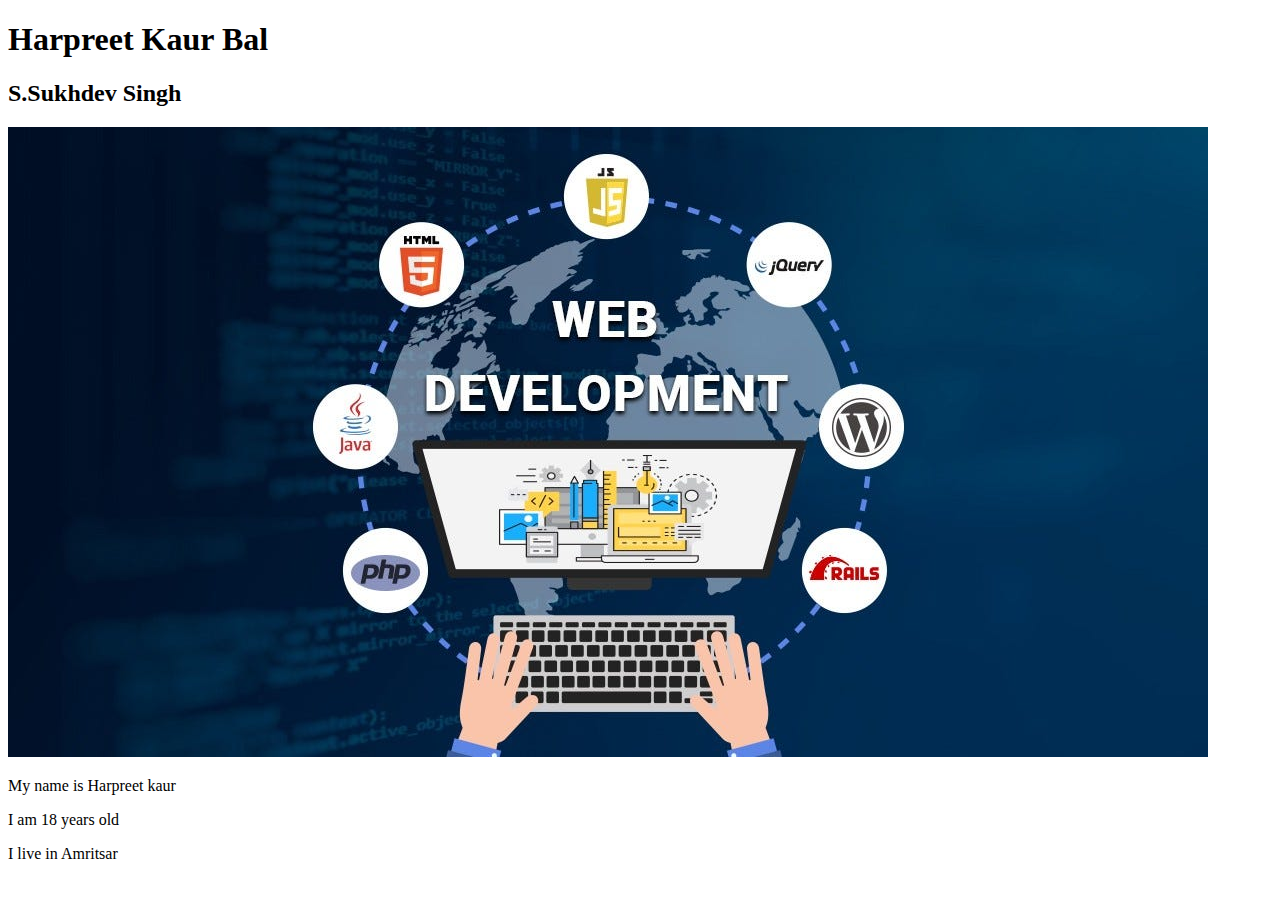
==== index.html @ 82120acb "Upload index.html" ====
<!DOCTYPE html>
<html>
<head>
	<title>Preet Bal</title>
	<link href="style.css" rel="stylesheet">
</head>
<body>
<h1>Harpreet Kaur Bal</h1>
<h2>S.Sukhdev Singh</h2>
<img src="image.jpg">
<p>My name is Harpreet kaur</p>
<p>I am 18 years old</p>
<p>I live in Amritsar</p>
</body>
</html>
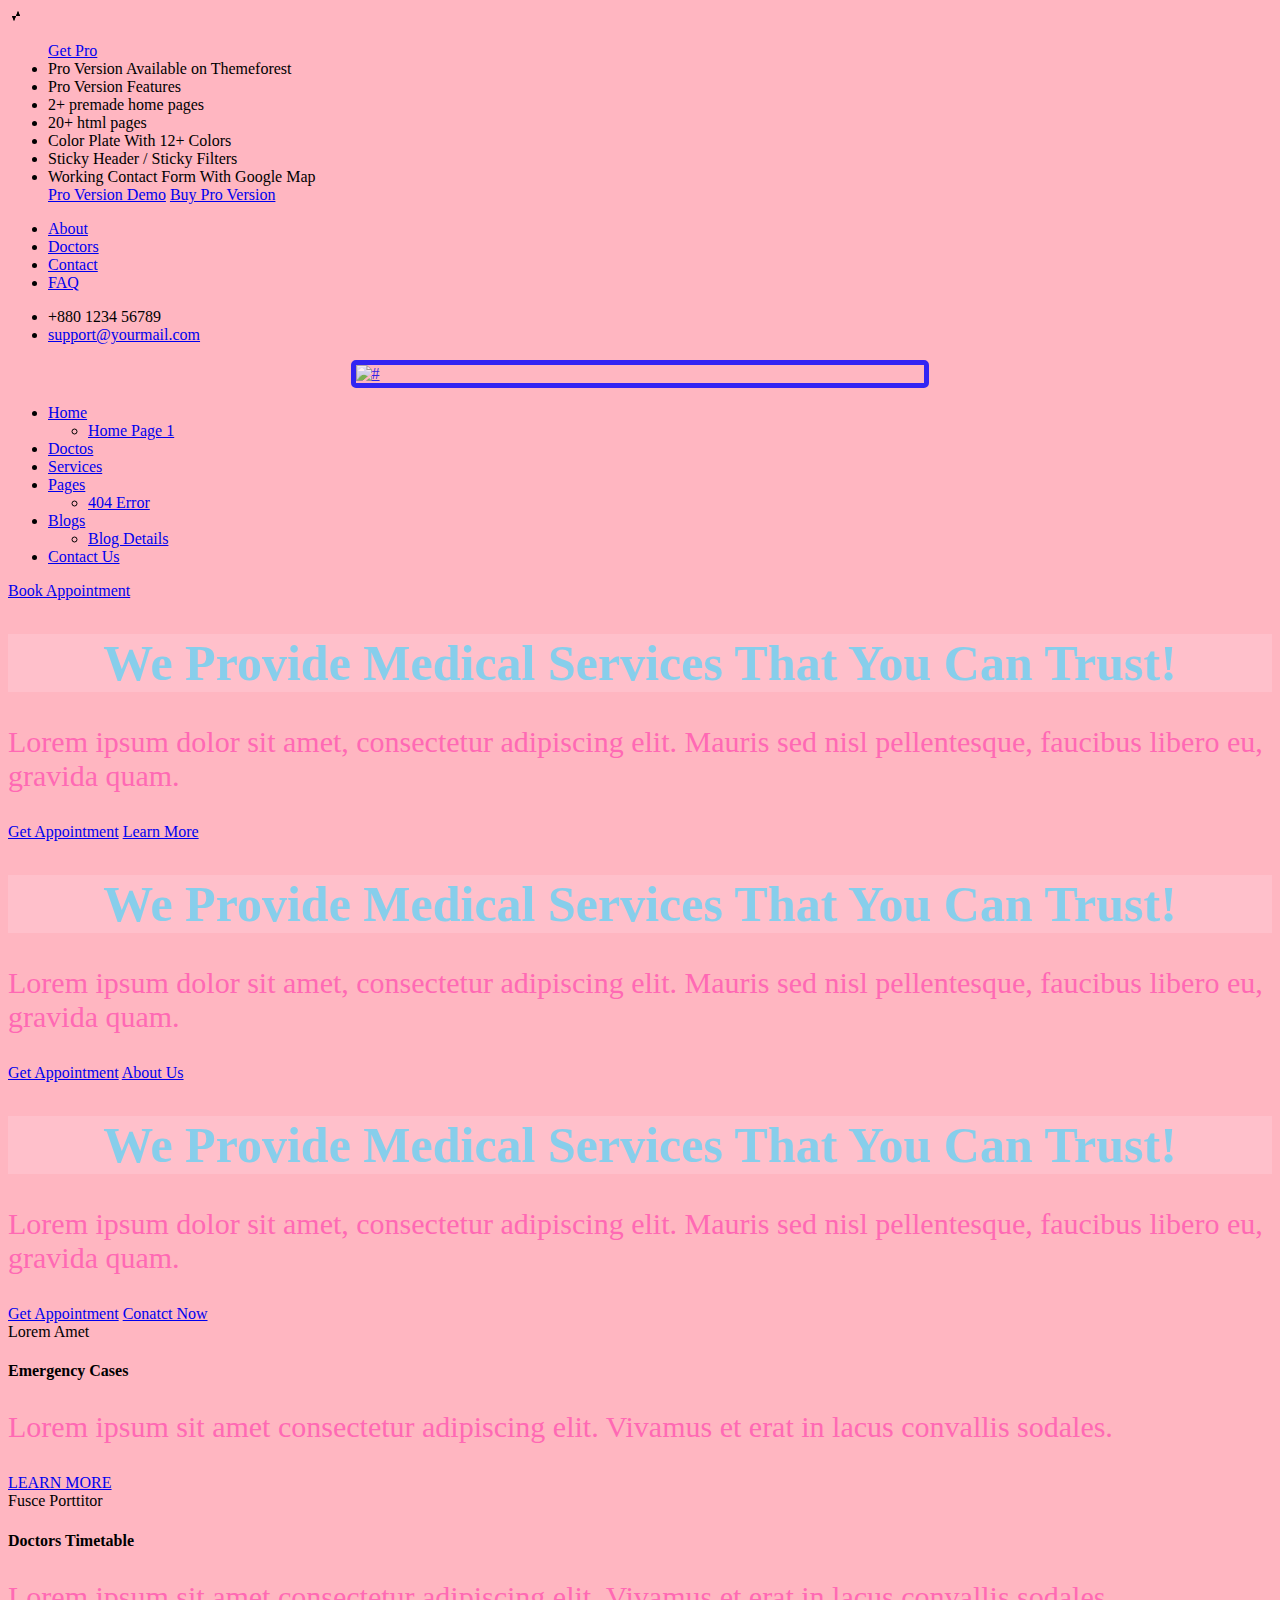
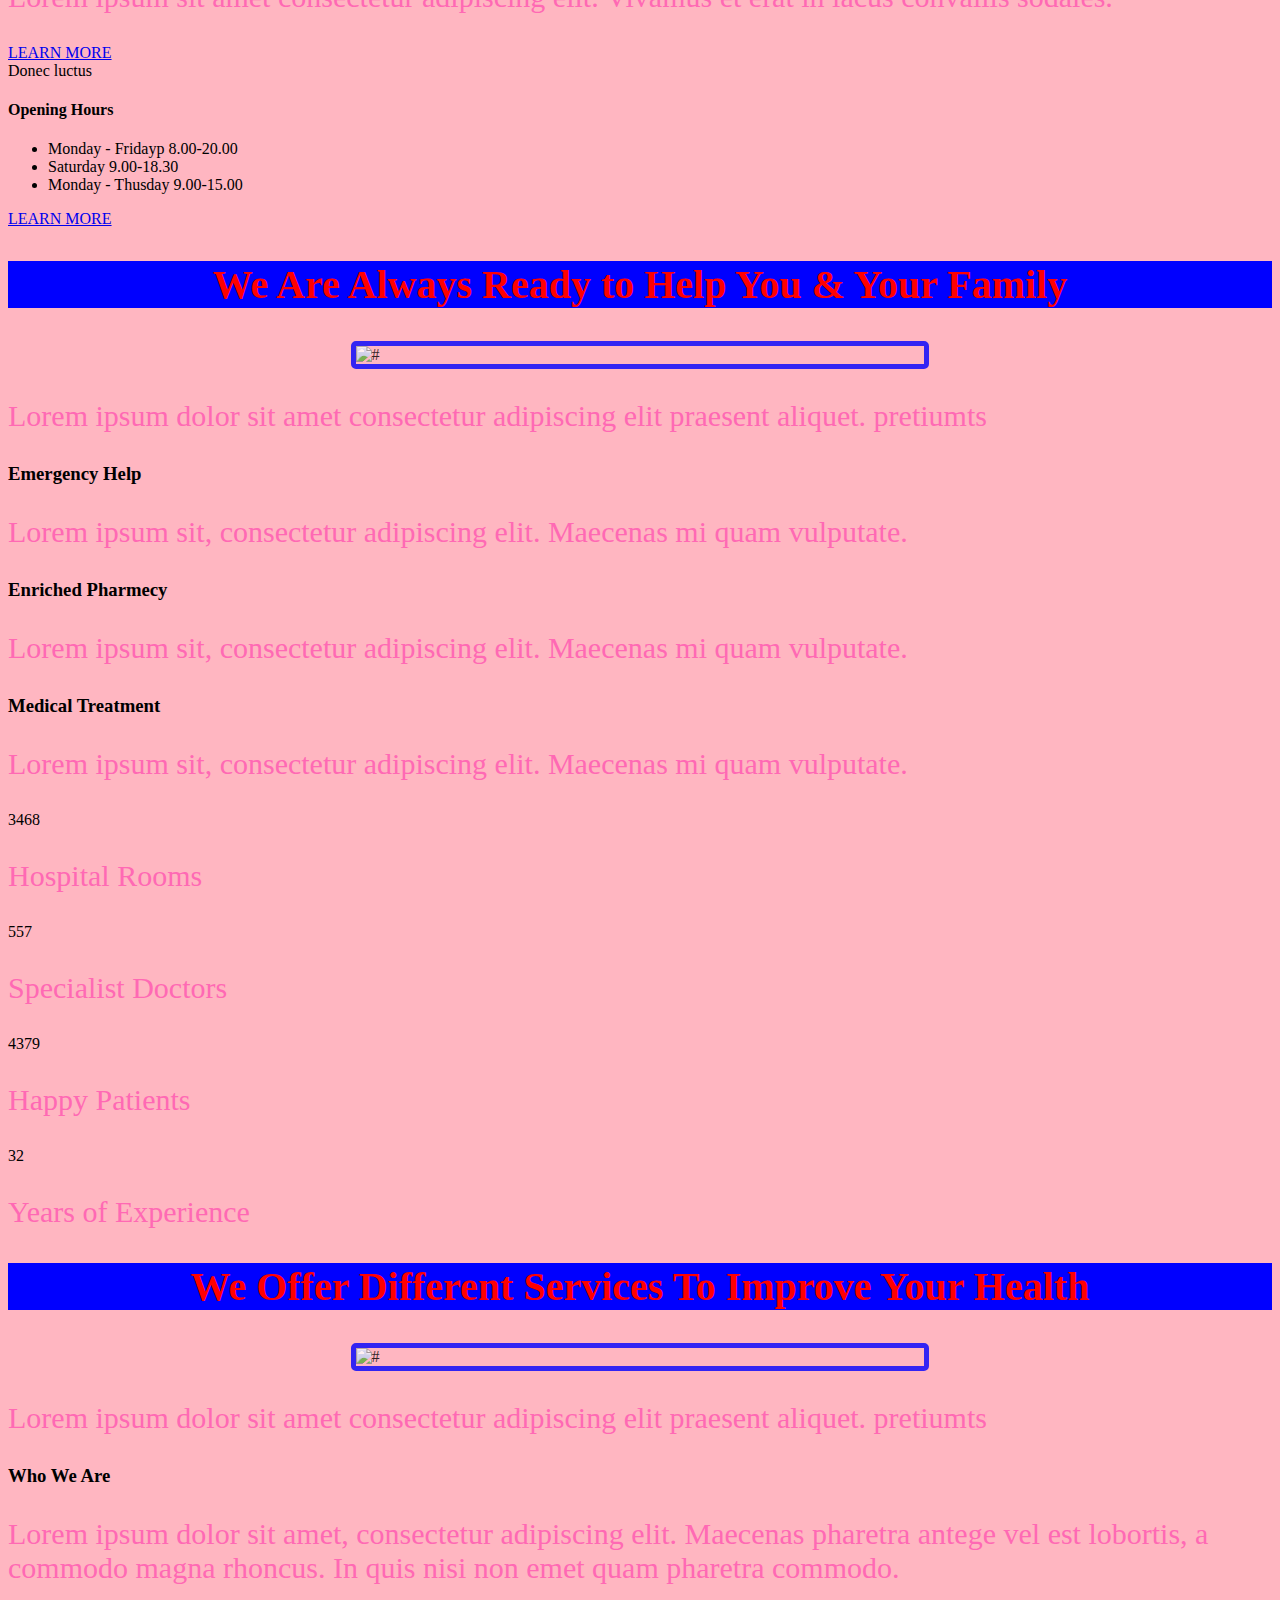
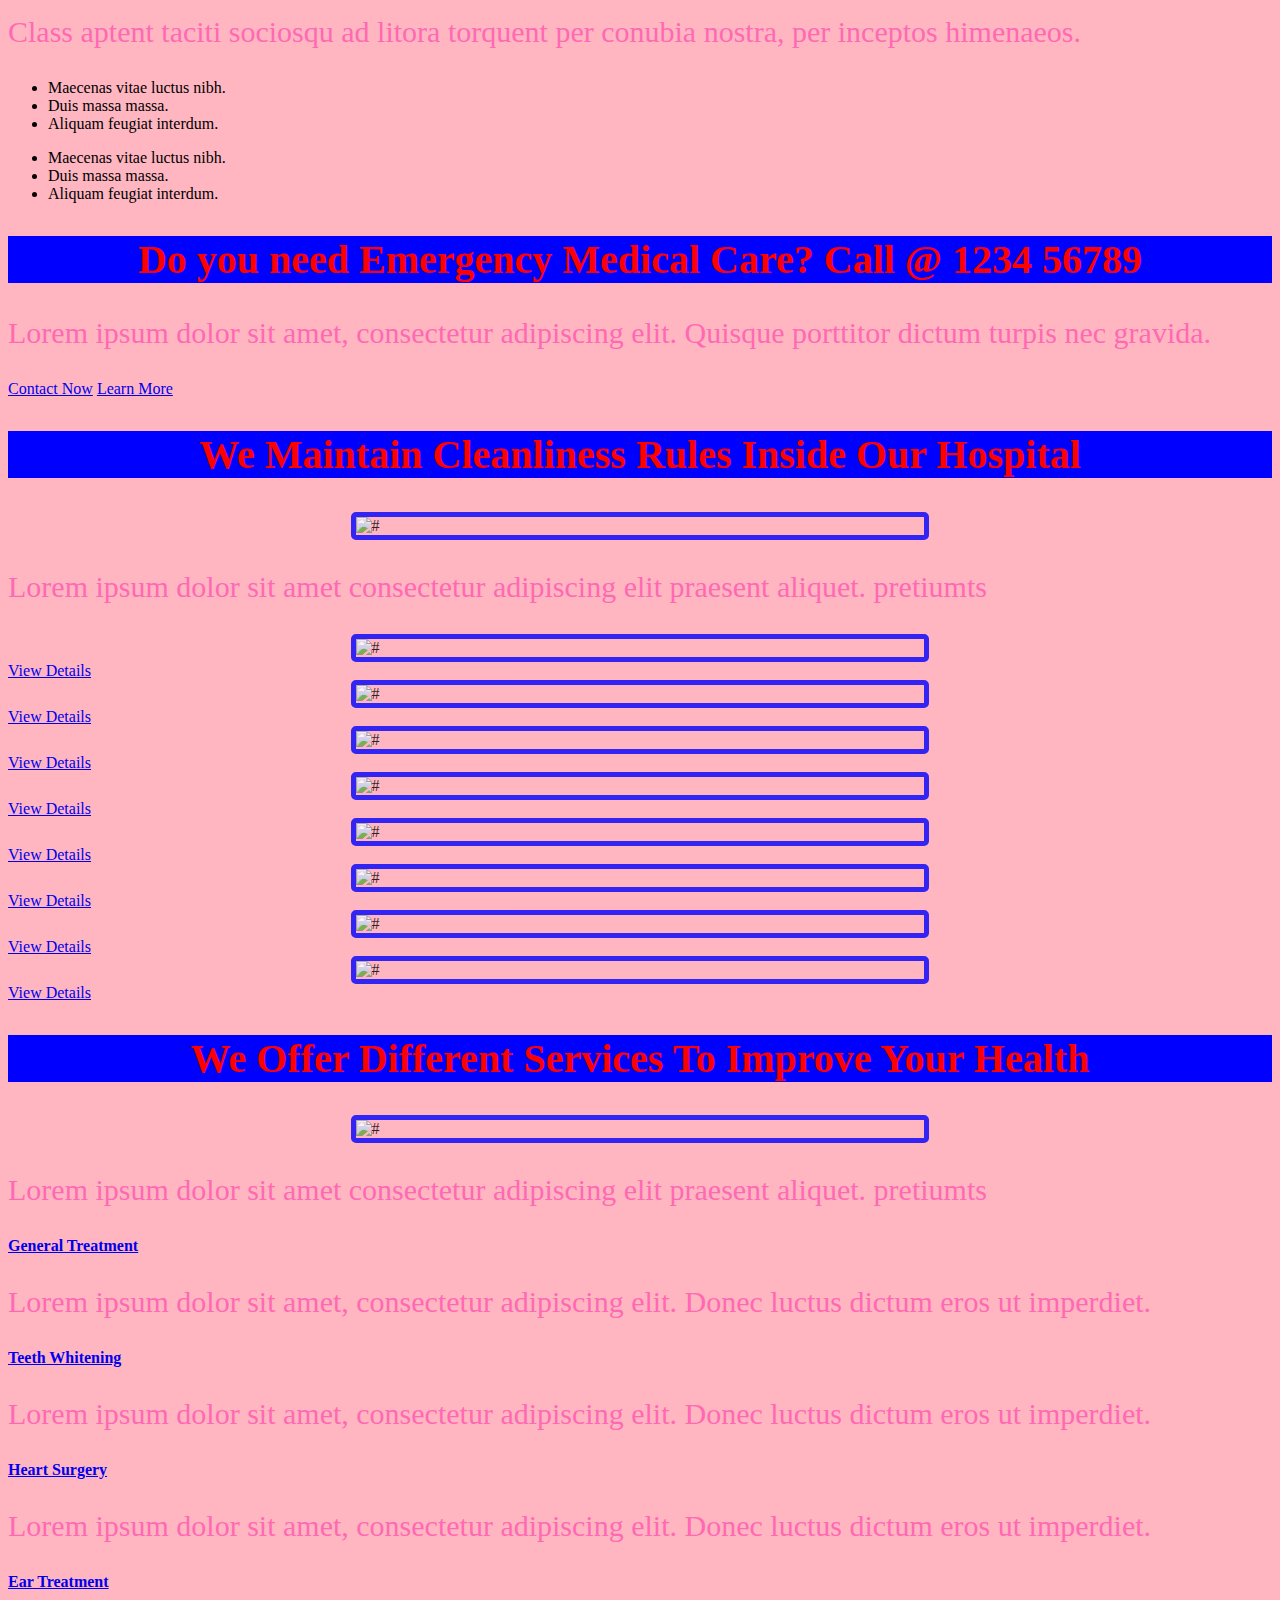
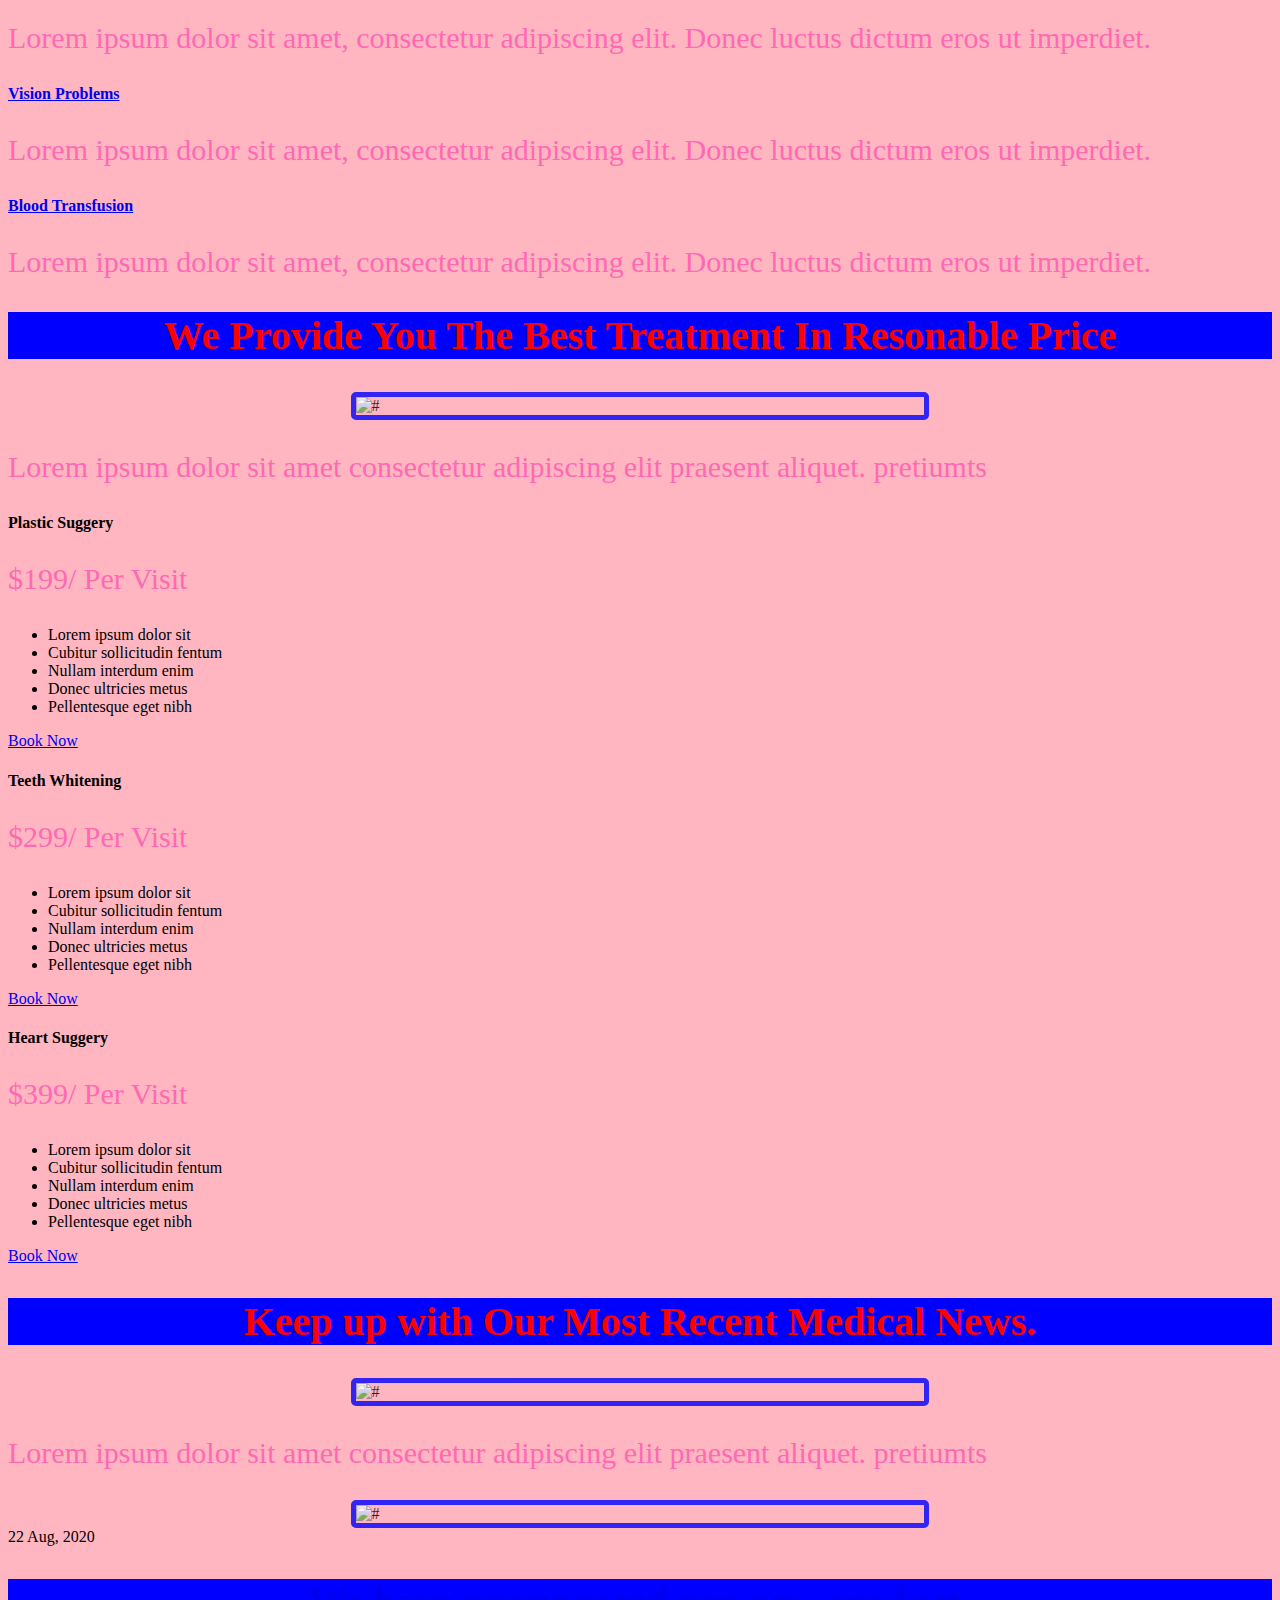
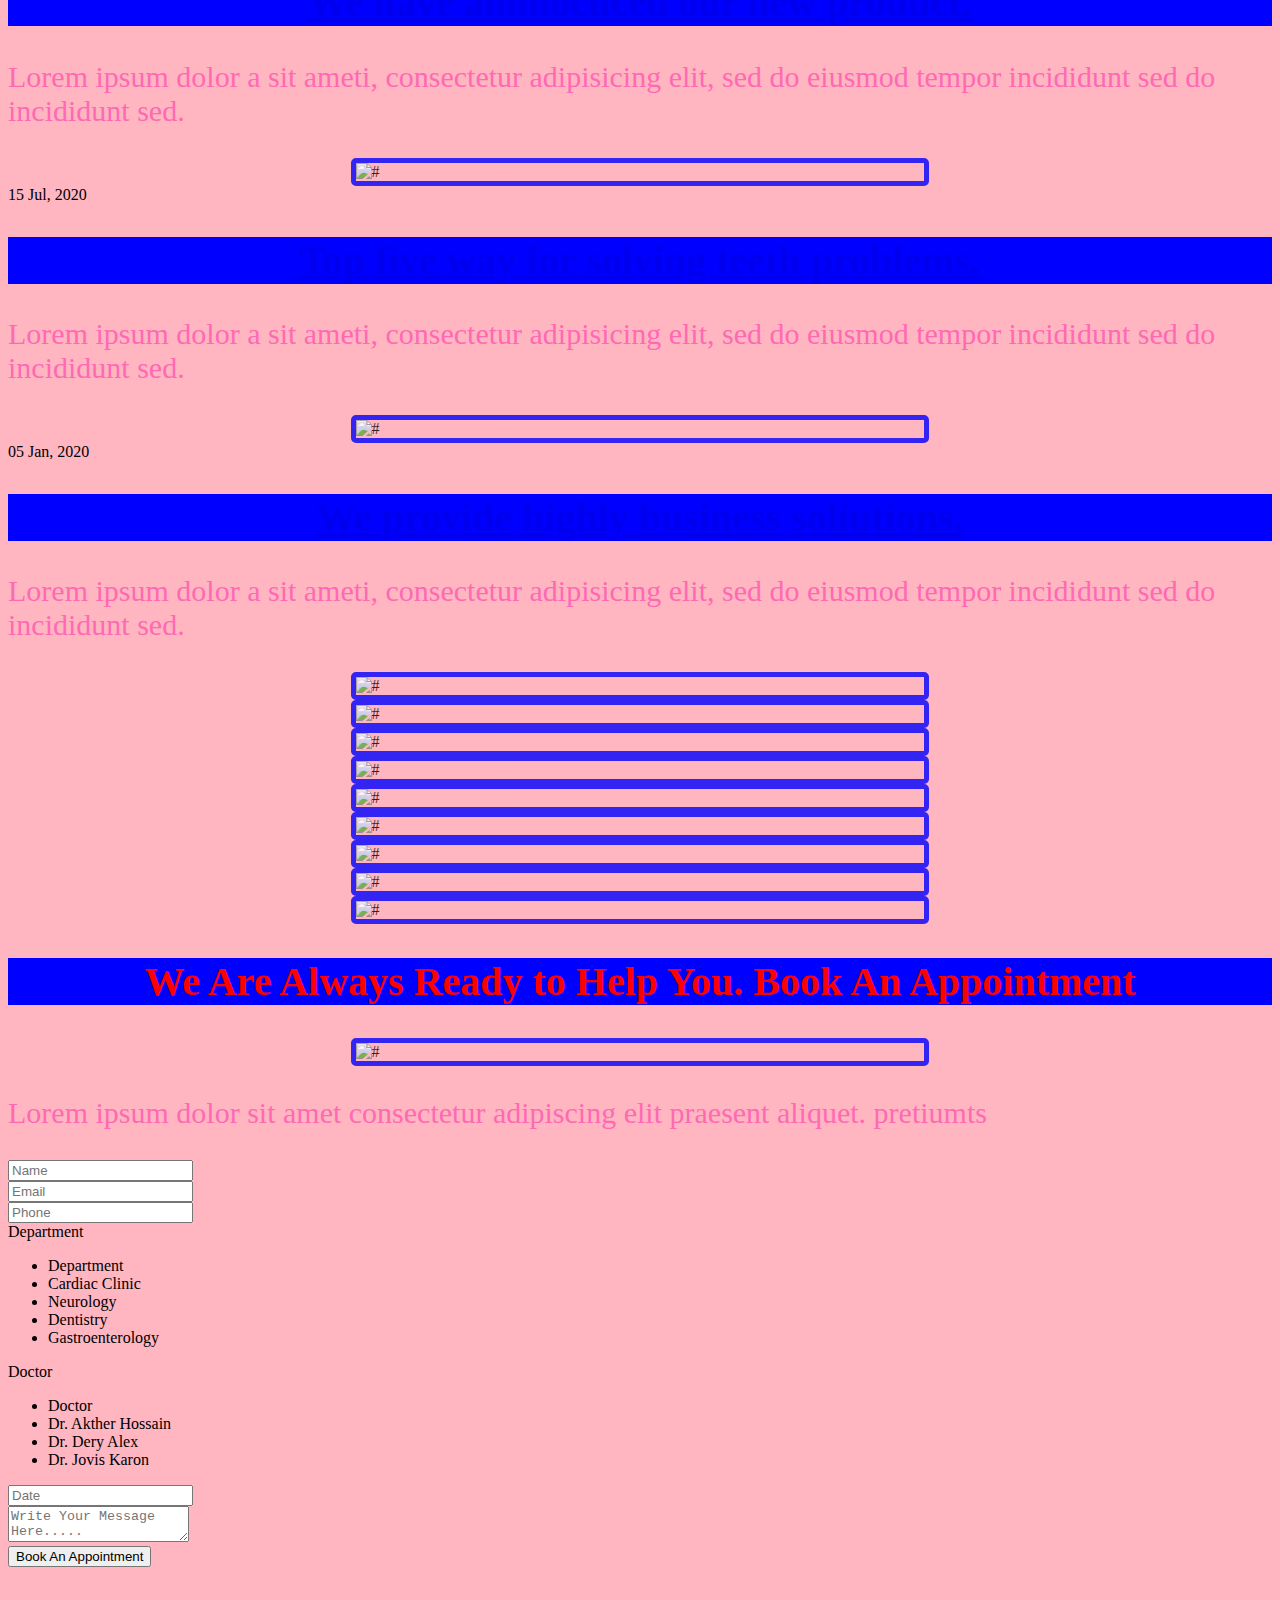
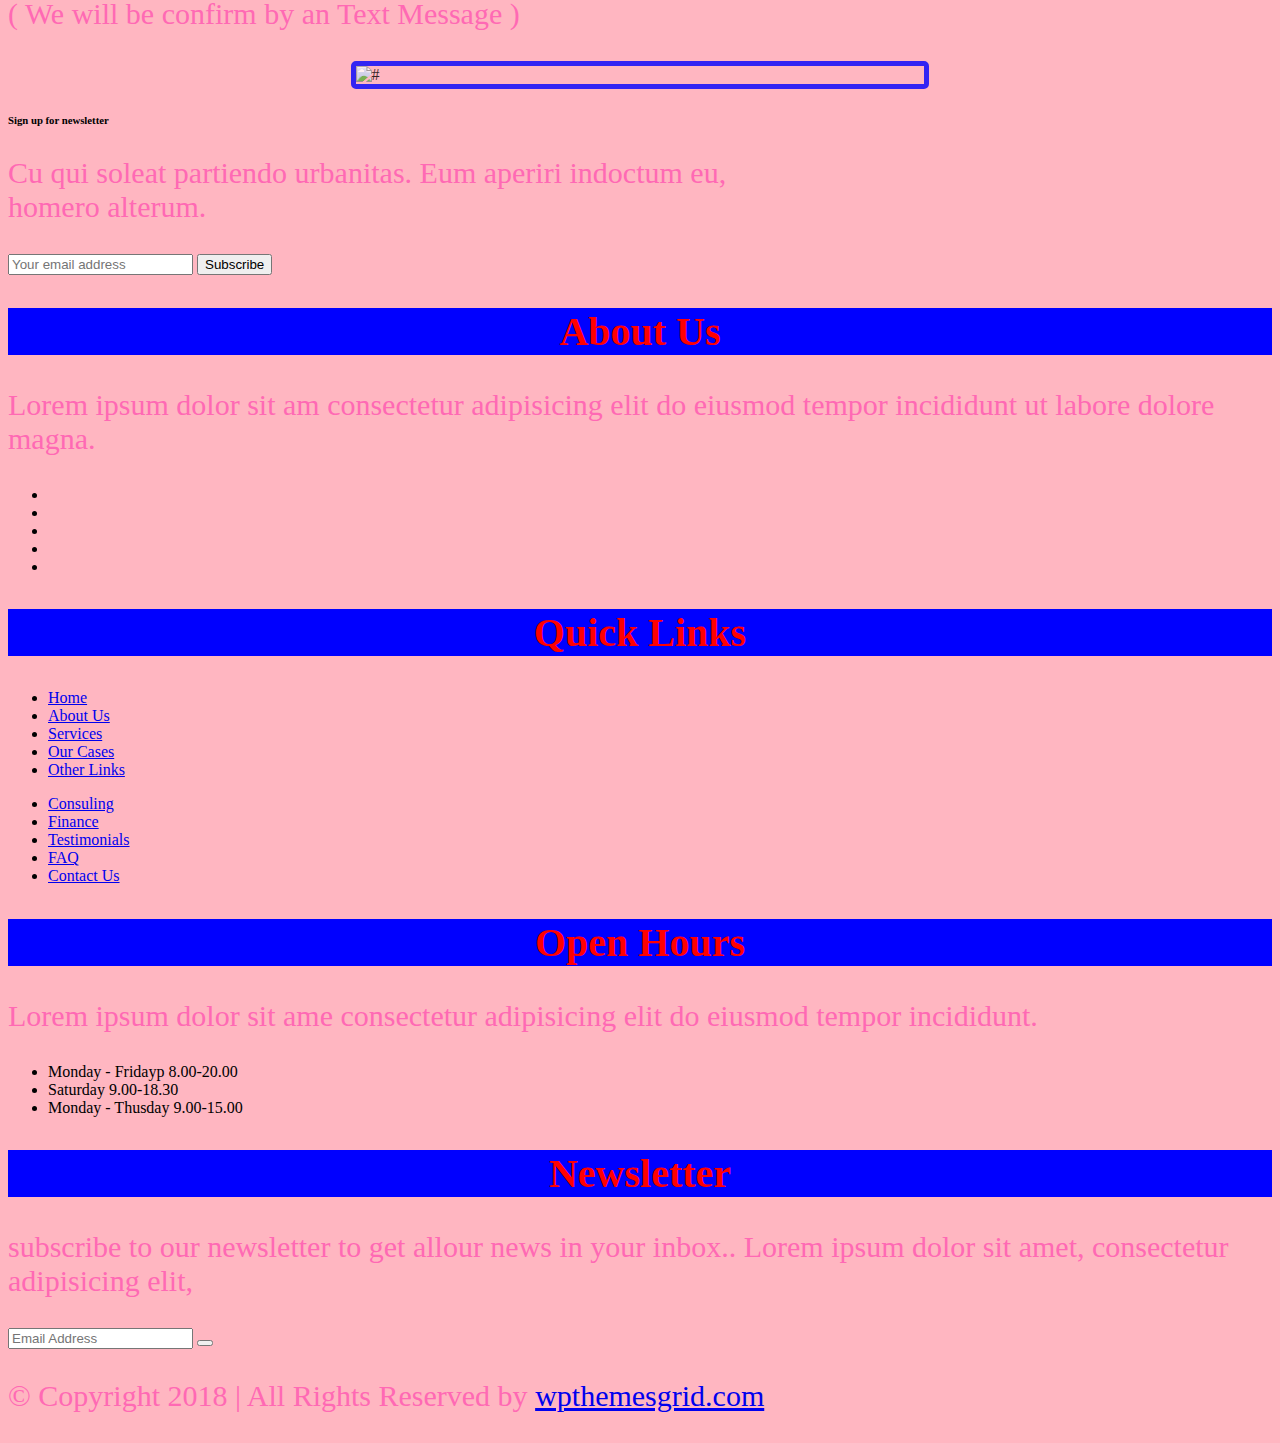
==== commit 80ec3ac1: "Add files via upload" ====
--- a/index.html
+++ b/index.html
@@ -1,15 +1,1058 @@
-<!DOCTYPE html>
-<html>
-<head>
-	<title>Preet Bal</title>
-	<link href="style.css" rel="stylesheet">
-</head>
-<body>
-<h1>Harpreet Kaur Bal</h1>
-<h2>S.Sukhdev Singh</h2>
-<img src="image.jpg">
-<p>My name is Harpreet kaur</p>
-<p>I am 18 years old</p>
-<p>I live in Amritsar</p>
-</body>
-</html>
+<!doctype html>
+<html class="no-js" lang="zxx">
+    <head>
+        <!-- Meta Tags -->
+		<meta charset="utf-8">
+		<meta http-equiv="X-UA-Compatible" content="IE=edge">
+		<meta name="keywords" content="Site keywords here">
+		<meta name="description" content="">
+		<meta name='copyright' content=''>
+		<meta name="viewport" content="width=device-width, initial-scale=1, shrink-to-fit=no">
+		
+		<!-- Title -->
+        <title>Mediplus - Free Medical and Doctor Directory HTML Template.</title>
+		
+		<!-- Favicon -->
+        <link rel="icon" href="img/favicon.png">
+		
+		<!-- Google Fonts -->
+		<link href="https://fonts.googleapis.com/css?family=Poppins:200i,300,300i,400,400i,500,500i,600,600i,700,700i,800,800i,900,900i&display=swap" rel="stylesheet">
+
+		<!-- Bootstrap CSS -->
+		<link rel="stylesheet" href="css/bootstrap.min.css">
+		<!-- Nice Select CSS -->
+		<link rel="stylesheet" href="css/nice-select.css">
+		<!-- Font Awesome CSS -->
+        <link rel="stylesheet" href="css/font-awesome.min.css">
+		<!-- icofont CSS -->
+        <link rel="stylesheet" href="css/icofont.css">
+		<!-- Slicknav -->
+		<link rel="stylesheet" href="css/slicknav.min.css">
+		<!-- Owl Carousel CSS -->
+        <link rel="stylesheet" href="css/owl-carousel.css">
+		<!-- Datepicker CSS -->
+		<link rel="stylesheet" href="css/datepicker.css">
+		<!-- Animate CSS -->
+        <link rel="stylesheet" href="css/animate.min.css">
+		<!-- Magnific Popup CSS -->
+        <link rel="stylesheet" href="css/magnific-popup.css">
+		
+		<!-- Medipro CSS -->
+        <link rel="stylesheet" href="css/normalize.css">
+        <link rel="stylesheet" href="style.css">
+        <link rel="stylesheet" href="css/responsive.css">
+		
+    </head>
+    <body>
+	
+		<!-- Preloader -->
+        <div class="preloader">
+            <div class="loader">
+                <div class="loader-outter"></div>
+                <div class="loader-inner"></div>
+
+                <div class="indicator"> 
+                    <svg width="16px" height="12px">
+                        <polyline id="back" points="1 6 4 6 6 11 10 1 12 6 15 6"></polyline>
+                        <polyline id="front" points="1 6 4 6 6 11 10 1 12 6 15 6"></polyline>
+                    </svg>
+                </div>
+            </div>
+        </div>
+        <!-- End Preloader -->
+		
+		<!-- Get Pro Button -->
+		<ul class="pro-features">
+			<a class="get-pro" href="#">Get Pro</a>
+			<li class="big-title">Pro Version Available on Themeforest</li>
+			<li class="title">Pro Version Features</li>
+			<li>2+ premade home pages</li>
+			<li>20+ html pages</li>
+			<li>Color Plate With 12+ Colors</li>
+			<li>Sticky Header / Sticky Filters</li>
+			<li>Working Contact Form With Google Map</li>
+			<div class="button">
+				<a href="http://preview.themeforest.net/item/mediplus-medical-and-doctor-html-template/full_screen_preview/26665910?_ga=2.145092285.888558928.1591971968-344530658.1588061879" target="_blank" class="btn">Pro Version Demo</a>
+				<a href="https://themeforest.net/item/mediplus-medical-and-doctor-html-template/26665910" target="_blank" class="btn">Buy Pro Version</a>
+			</div>
+		</ul>
+	
+		<!-- Header Area -->
+		<header class="header" >
+			<!-- Topbar -->
+			<div class="topbar">
+				<div class="container">
+					<div class="row">
+						<div class="col-lg-6 col-md-5 col-12">
+							<!-- Contact -->
+							<ul class="top-link">
+								<li><a href="#">About</a></li>
+								<li><a href="#">Doctors</a></li>
+								<li><a href="#">Contact</a></li>
+								<li><a href="#">FAQ</a></li>
+							</ul>
+							<!-- End Contact -->
+						</div>
+						<div class="col-lg-6 col-md-7 col-12">
+							<!-- Top Contact -->
+							<ul class="top-contact">
+								<li><i class="fa fa-phone"></i>+880 1234 56789</li>
+								<li><i class="fa fa-envelope"></i><a href="mailto:support@yourmail.com">support@yourmail.com</a></li>
+							</ul>
+							<!-- End Top Contact -->
+						</div>
+					</div>
+				</div>
+			</div>
+			<!-- End Topbar -->
+			<!-- Header Inner -->
+			<div class="header-inner">
+				<div class="container">
+					<div class="inner">
+						<div class="row">
+							<div class="col-lg-3 col-md-3 col-12">
+								<!-- Start Logo -->
+								<div class="logo">
+									<a href="index.html"><img src="img/logo.png" alt="#"></a>
+								</div>
+								<!-- End Logo -->
+								<!-- Mobile Nav -->
+								<div class="mobile-nav"></div>
+								<!-- End Mobile Nav -->
+							</div>
+							<div class="col-lg-7 col-md-9 col-12">
+								<!-- Main Menu -->
+								<div class="main-menu">
+									<nav class="navigation">
+										<ul class="nav menu">
+											<li class="active"><a href="#">Home <i class="icofont-rounded-down"></i></a>
+												<ul class="dropdown">
+													<li><a href="index.html">Home Page 1</a></li>
+												</ul>
+											</li>
+											<li><a href="#">Doctos </a></li>
+											<li><a href="#">Services </a></li>
+											<li><a href="#">Pages <i class="icofont-rounded-down"></i></a>
+												<ul class="dropdown">
+													<li><a href="404.html">404 Error</a></li>
+												</ul>
+											</li>
+											<li><a href="#">Blogs <i class="icofont-rounded-down"></i></a>
+												<ul class="dropdown">
+													<li><a href="blog-single.html">Blog Details</a></li>
+												</ul>
+											</li>
+											<li><a href="contact.html">Contact Us</a></li>
+										</ul>
+									</nav>
+								</div>
+								<!--/ End Main Menu -->
+							</div>
+							<div class="col-lg-2 col-12">
+								<div class="get-quote">
+									<a href="appointment.html" class="btn">Book Appointment</a>
+								</div>
+							</div>
+						</div>
+					</div>
+				</div>
+			</div>
+			<!--/ End Header Inner -->
+		</header>
+		<!-- End Header Area -->
+		
+		<!-- Slider Area -->
+		<section class="slider">
+			<div class="hero-slider">
+				<!-- Start Single Slider -->
+				<div class="single-slider" style="background-image:url('img/slider2.jpg')">
+					<div class="container">
+						<div class="row">
+							<div class="col-lg-7">
+								<div class="text">
+									<h1>We Provide <span>Medical</span> Services That You Can <span>Trust!</span></h1>
+									<p>Lorem ipsum dolor sit amet, consectetur adipiscing elit. Mauris sed nisl pellentesque, faucibus libero eu, gravida quam. </p>
+									<div class="button">
+										<a href="#" class="btn">Get Appointment</a>
+										<a href="#" class="btn primary">Learn More</a>
+									</div>
+								</div>
+							</div>
+						</div>
+					</div>
+				</div>
+				<!-- End Single Slider -->
+				<!-- Start Single Slider -->
+				<div class="single-slider" style="background-image:url('img/slider.jpg')">
+					<div class="container">
+						<div class="row">
+							<div class="col-lg-7">
+								<div class="text">
+									<h1>We Provide <span>Medical</span> Services That You Can <span>Trust!</span></h1>
+									<p>Lorem ipsum dolor sit amet, consectetur adipiscing elit. Mauris sed nisl pellentesque, faucibus libero eu, gravida quam. </p>
+									<div class="button">
+										<a href="#" class="btn">Get Appointment</a>
+										<a href="#" class="btn primary">About Us</a>
+									</div>
+								</div>
+							</div>
+						</div>
+					</div>
+				</div>
+				<!-- Start End Slider -->
+				<!-- Start Single Slider -->
+				<div class="single-slider" style="background-image:url('img/slider3.jpg')">
+					<div class="container">
+						<div class="row">
+							<div class="col-lg-7">
+								<div class="text">
+									<h1>We Provide <span>Medical</span> Services That You Can <span>Trust!</span></h1>
+									<p>Lorem ipsum dolor sit amet, consectetur adipiscing elit. Mauris sed nisl pellentesque, faucibus libero eu, gravida quam. </p>
+									<div class="button">
+										<a href="#" class="btn">Get Appointment</a>
+										<a href="#" class="btn primary">Conatct Now</a>
+									</div>
+								</div>
+							</div>
+						</div>
+					</div>
+				</div>
+				<!-- End Single Slider -->
+			</div>
+		</section>
+		<!--/ End Slider Area -->
+		
+		<!-- Start Schedule Area -->
+		<section class="schedule">
+			<div class="container">
+				<div class="schedule-inner">
+					<div class="row">
+						<div class="col-lg-4 col-md-6 col-12 ">
+							<!-- single-schedule -->
+							<div class="single-schedule first">
+								<div class="inner">
+									<div class="icon">
+										<i class="fa fa-ambulance"></i>
+									</div>
+									<div class="single-content">
+										<span>Lorem Amet</span>
+										<h4>Emergency Cases</h4>
+										<p>Lorem ipsum sit amet consectetur adipiscing elit. Vivamus et erat in lacus convallis sodales.</p>
+										<a href="#">LEARN MORE<i class="fa fa-long-arrow-right"></i></a>
+									</div>
+								</div>
+							</div>
+						</div>
+						<div class="col-lg-4 col-md-6 col-12">
+							<!-- single-schedule -->
+							<div class="single-schedule middle">
+								<div class="inner">
+									<div class="icon">
+										<i class="icofont-prescription"></i>
+									</div>
+									<div class="single-content">
+										<span>Fusce Porttitor</span>
+										<h4>Doctors Timetable</h4>
+										<p>Lorem ipsum sit amet consectetur adipiscing elit. Vivamus et erat in lacus convallis sodales.</p>
+										<a href="#">LEARN MORE<i class="fa fa-long-arrow-right"></i></a>
+									</div>
+								</div>
+							</div>
+						</div>
+						<div class="col-lg-4 col-md-12 col-12">
+							<!-- single-schedule -->
+							<div class="single-schedule last">
+								<div class="inner">
+									<div class="icon">
+										<i class="icofont-ui-clock"></i>
+									</div>
+									<div class="single-content">
+										<span>Donec luctus</span>
+										<h4>Opening Hours</h4>
+										<ul class="time-sidual">
+											<li class="day">Monday - Fridayp <span>8.00-20.00</span></li>
+											<li class="day">Saturday <span>9.00-18.30</span></li>
+											<li class="day">Monday - Thusday <span>9.00-15.00</span></li>
+										</ul>
+										<a href="#">LEARN MORE<i class="fa fa-long-arrow-right"></i></a>
+									</div>
+								</div>
+							</div>
+						</div>
+					</div>
+				</div>
+			</div>
+		</section>
+		<!--/End Start schedule Area -->
+
+		<!-- Start Feautes -->
+		<section class="Feautes section">
+			<div class="container">
+				<div class="row">
+					<div class="col-lg-12">
+						<div class="section-title">
+							<h2>We Are Always Ready to Help You & Your Family</h2>
+							<img src="img/section-img.png" alt="#">
+							<p>Lorem ipsum dolor sit amet consectetur adipiscing elit praesent aliquet. pretiumts</p>
+						</div>
+					</div>
+				</div>
+				<div class="row">
+					<div class="col-lg-4 col-12">
+						<!-- Start Single features -->
+						<div class="single-features">
+							<div class="signle-icon">
+								<i class="icofont icofont-ambulance-cross"></i>
+							</div>
+							<h3>Emergency Help</h3>
+							<p>Lorem ipsum sit, consectetur adipiscing elit. Maecenas mi quam vulputate.</p>
+						</div>
+						<!-- End Single features -->
+					</div>
+					<div class="col-lg-4 col-12">
+						<!-- Start Single features -->
+						<div class="single-features">
+							<div class="signle-icon">
+								<i class="icofont icofont-medical-sign-alt"></i>
+							</div>
+							<h3>Enriched Pharmecy</h3>
+							<p>Lorem ipsum sit, consectetur adipiscing elit. Maecenas mi quam vulputate.</p>
+						</div>
+						<!-- End Single features -->
+					</div>
+					<div class="col-lg-4 col-12">
+						<!-- Start Single features -->
+						<div class="single-features last">
+							<div class="signle-icon">
+								<i class="icofont icofont-stethoscope"></i>
+							</div>
+							<h3>Medical Treatment</h3>
+							<p>Lorem ipsum sit, consectetur adipiscing elit. Maecenas mi quam vulputate.</p>
+						</div>
+						<!-- End Single features -->
+					</div>
+				</div>
+			</div>
+		</section>
+		<!--/ End Feautes -->
+		
+		<!-- Start Fun-facts -->
+		<div id="fun-facts" class="fun-facts section overlay">
+			<div class="container">
+				<div class="row">
+					<div class="col-lg-3 col-md-6 col-12">
+						<!-- Start Single Fun -->
+						<div class="single-fun">
+							<i class="icofont icofont-home"></i>
+							<div class="content">
+								<span class="counter">3468</span>
+								<p>Hospital Rooms</p>
+							</div>
+						</div>
+						<!-- End Single Fun -->
+					</div>
+					<div class="col-lg-3 col-md-6 col-12">
+						<!-- Start Single Fun -->
+						<div class="single-fun">
+							<i class="icofont icofont-user-alt-3"></i>
+							<div class="content">
+								<span class="counter">557</span>
+								<p>Specialist Doctors</p>
+							</div>
+						</div>
+						<!-- End Single Fun -->
+					</div>
+					<div class="col-lg-3 col-md-6 col-12">
+						<!-- Start Single Fun -->
+						<div class="single-fun">
+							<i class="icofont-simple-smile"></i>
+							<div class="content">
+								<span class="counter">4379</span>
+								<p>Happy Patients</p>
+							</div>
+						</div>
+						<!-- End Single Fun -->
+					</div>
+					<div class="col-lg-3 col-md-6 col-12">
+						<!-- Start Single Fun -->
+						<div class="single-fun">
+							<i class="icofont icofont-table"></i>
+							<div class="content">
+								<span class="counter">32</span>
+								<p>Years of Experience</p>
+							</div>
+						</div>
+						<!-- End Single Fun -->
+					</div>
+				</div>
+			</div>
+		</div>
+		<!--/ End Fun-facts -->
+		
+		<!-- Start Why choose -->
+		<section class="why-choose section" >
+			<div class="container">
+				<div class="row">
+					<div class="col-lg-12">
+						<div class="section-title">
+							<h2>We Offer Different Services To Improve Your Health</h2>
+							<img src="img/section-img.png" alt="#">
+							<p>Lorem ipsum dolor sit amet consectetur adipiscing elit praesent aliquet. pretiumts</p>
+						</div>
+					</div>
+				</div>
+				<div class="row">
+					<div class="col-lg-6 col-12">
+						<!-- Start Choose Left -->
+						<div class="choose-left">
+							<h3>Who We Are</h3>
+							<p>Lorem ipsum dolor sit amet, consectetur adipiscing elit. Maecenas pharetra antege vel est lobortis, a commodo magna rhoncus. In quis nisi non emet quam pharetra commodo. </p>
+							<p>Class aptent taciti sociosqu ad litora torquent per conubia nostra, per inceptos himenaeos. </p>
+							<div class="row">
+								<div class="col-lg-6">
+									<ul class="list">
+										<li><i class="fa fa-caret-right"></i>Maecenas vitae luctus nibh. </li>
+										<li><i class="fa fa-caret-right"></i>Duis massa massa.</li>
+										<li><i class="fa fa-caret-right"></i>Aliquam feugiat interdum.</li>
+									</ul>
+								</div>
+								<div class="col-lg-6">
+									<ul class="list">
+										<li><i class="fa fa-caret-right"></i>Maecenas vitae luctus nibh. </li>
+										<li><i class="fa fa-caret-right"></i>Duis massa massa.</li>
+										<li><i class="fa fa-caret-right"></i>Aliquam feugiat interdum.</li>
+									</ul>
+								</div>
+							</div>
+						</div>
+						<!-- End Choose Left -->
+					</div>
+					<div class="col-lg-6 col-12">
+						<!-- Start Choose Rights -->
+						<div class="choose-right">
+							<div class="video-image">
+								<!-- Video Animation -->
+								<div class="promo-video">
+									<div class="waves-block">
+										<div class="waves wave-1"></div>
+										<div class="waves wave-2"></div>
+										<div class="waves wave-3"></div>
+									</div>
+								</div>
+								<!--/ End Video Animation -->
+								<a href="https://www.youtube.com/watch?v=RFVXy6CRVR4" class="video video-popup mfp-iframe"><i class="fa fa-play"></i></a>
+							</div>
+						</div>
+						<!-- End Choose Rights -->
+					</div>
+				</div>
+			</div>
+		</section>
+		<!--/ End Why choose -->
+		
+		<!-- Start Call to action -->
+		<section class="call-action overlay" data-stellar-background-ratio="0.5">
+			<div class="container">
+				<div class="row">
+					<div class="col-lg-12 col-md-12 col-12">
+						<div class="content">
+							<h2>Do you need Emergency Medical Care? Call @ 1234 56789</h2>
+							<p>Lorem ipsum dolor sit amet, consectetur adipiscing elit. Quisque porttitor dictum turpis nec gravida.</p>
+							<div class="button">
+								<a href="#" class="btn">Contact Now</a>
+								<a href="#" class="btn second">Learn More<i class="fa fa-long-arrow-right"></i></a>
+							</div>
+						</div>
+					</div>
+				</div>
+			</div>
+		</section>
+		<!--/ End Call to action -->
+		
+		<!-- Start portfolio -->
+		<section class="portfolio section" >
+			<div class="container">
+				<div class="row">
+					<div class="col-lg-12">
+						<div class="section-title">
+							<h2>We Maintain Cleanliness Rules Inside Our Hospital</h2>
+							<img src="img/section-img.png" alt="#">
+							<p>Lorem ipsum dolor sit amet consectetur adipiscing elit praesent aliquet. pretiumts</p>
+						</div>
+					</div>
+				</div>
+			</div>
+			<div class="container-fluid">
+				<div class="row">
+					<div class="col-lg-12 col-12">
+						<div class="owl-carousel portfolio-slider">
+							<div class="single-pf">
+								<img src="img/pf1.jpg" alt="#">
+								<a href="portfolio-details.html" class="btn">View Details</a>
+							</div>
+							<div class="single-pf">
+								<img src="img/pf2.jpg" alt="#">
+								<a href="portfolio-details.html" class="btn">View Details</a>
+							</div>
+							<div class="single-pf">
+								<img src="img/pf3.jpg" alt="#">
+								<a href="portfolio-details.html" class="btn">View Details</a>
+							</div>
+							<div class="single-pf">
+								<img src="img/pf4.jpg" alt="#">
+								<a href="portfolio-details.html" class="btn">View Details</a>
+							</div>
+							<div class="single-pf">
+								<img src="img/pf1.jpg" alt="#">
+								<a href="portfolio-details.html" class="btn">View Details</a>
+							</div>
+							<div class="single-pf">
+								<img src="img/pf2.jpg" alt="#">
+								<a href="portfolio-details.html" class="btn">View Details</a>
+							</div>
+							<div class="single-pf">
+								<img src="img/pf3.jpg" alt="#">
+								<a href="portfolio-details.html" class="btn">View Details</a>
+							</div>
+							<div class="single-pf">
+								<img src="img/pf4.jpg" alt="#">
+								<a href="portfolio-details.html" class="btn">View Details</a>
+							</div>
+						</div>
+					</div>
+				</div>
+			</div>
+		</section>
+		<!--/ End portfolio -->
+		
+		<!-- Start service -->
+		<section class="services section">
+			<div class="container">
+				<div class="row">
+					<div class="col-lg-12">
+						<div class="section-title">
+							<h2>We Offer Different Services To Improve Your Health</h2>
+							<img src="img/section-img.png" alt="#">
+							<p>Lorem ipsum dolor sit amet consectetur adipiscing elit praesent aliquet. pretiumts</p>
+						</div>
+					</div>
+				</div>
+				<div class="row">
+					<div class="col-lg-4 col-md-6 col-12">
+						<!-- Start Single Service -->
+						<div class="single-service">
+							<i class="icofont icofont-prescription"></i>
+							<h4><a href="service-details.html">General Treatment</a></h4>
+							<p>Lorem ipsum dolor sit amet, consectetur adipiscing elit. Donec luctus dictum eros ut imperdiet. </p>	
+						</div>
+						<!-- End Single Service -->
+					</div>
+					<div class="col-lg-4 col-md-6 col-12">
+						<!-- Start Single Service -->
+						<div class="single-service">
+							<i class="icofont icofont-tooth"></i>
+							<h4><a href="service-details.html">Teeth Whitening</a></h4>
+							<p>Lorem ipsum dolor sit amet, consectetur adipiscing elit. Donec luctus dictum eros ut imperdiet. </p>	
+						</div>
+						<!-- End Single Service -->
+					</div>
+					<div class="col-lg-4 col-md-6 col-12">
+						<!-- Start Single Service -->
+						<div class="single-service">
+							<i class="icofont icofont-heart-alt"></i>
+							<h4><a href="service-details.html">Heart Surgery</a></h4>
+							<p>Lorem ipsum dolor sit amet, consectetur adipiscing elit. Donec luctus dictum eros ut imperdiet. </p>	
+						</div>
+						<!-- End Single Service -->
+					</div>
+					<div class="col-lg-4 col-md-6 col-12">
+						<!-- Start Single Service -->
+						<div class="single-service">
+							<i class="icofont icofont-listening"></i>
+							<h4><a href="service-details.html">Ear Treatment</a></h4>
+							<p>Lorem ipsum dolor sit amet, consectetur adipiscing elit. Donec luctus dictum eros ut imperdiet. </p>	
+						</div>
+						<!-- End Single Service -->
+					</div>
+					<div class="col-lg-4 col-md-6 col-12">
+						<!-- Start Single Service -->
+						<div class="single-service">
+							<i class="icofont icofont-eye-alt"></i>
+							<h4><a href="service-details.html">Vision Problems</a></h4>
+							<p>Lorem ipsum dolor sit amet, consectetur adipiscing elit. Donec luctus dictum eros ut imperdiet. </p>	
+						</div>
+						<!-- End Single Service -->
+					</div>
+					<div class="col-lg-4 col-md-6 col-12">
+						<!-- Start Single Service -->
+						<div class="single-service">
+							<i class="icofont icofont-blood"></i>
+							<h4><a href="service-details.html">Blood Transfusion</a></h4>
+							<p>Lorem ipsum dolor sit amet, consectetur adipiscing elit. Donec luctus dictum eros ut imperdiet. </p>	
+						</div>
+						<!-- End Single Service -->
+					</div>
+				</div>
+			</div>
+		</section>
+		<!--/ End service -->
+		
+		<!-- Pricing Table -->
+		<section class="pricing-table section">
+			<div class="container">
+				<div class="row">
+					<div class="col-lg-12">
+						<div class="section-title">
+							<h2>We Provide You The Best Treatment In Resonable Price</h2>
+							<img src="img/section-img.png" alt="#">
+							<p>Lorem ipsum dolor sit amet consectetur adipiscing elit praesent aliquet. pretiumts</p>
+						</div>
+					</div>
+				</div>
+				<div class="row">
+					<!-- Single Table -->
+					<div class="col-lg-4 col-md-12 col-12">
+						<div class="single-table">
+							<!-- Table Head -->
+							<div class="table-head">
+								<div class="icon">
+									<i class="icofont icofont-ui-cut"></i>
+								</div>
+								<h4 class="title">Plastic Suggery</h4>
+								<div class="price">
+									<p class="amount">$199<span>/ Per Visit</span></p>
+								</div>	
+							</div>
+							<!-- Table List -->
+							<ul class="table-list">
+								<li><i class="icofont icofont-ui-check"></i>Lorem ipsum dolor sit</li>
+								<li><i class="icofont icofont-ui-check"></i>Cubitur sollicitudin fentum</li>
+								<li class="cross"><i class="icofont icofont-ui-close"></i>Nullam interdum enim</li>
+								<li class="cross"><i class="icofont icofont-ui-close"></i>Donec ultricies metus</li>
+								<li class="cross"><i class="icofont icofont-ui-close"></i>Pellentesque eget nibh</li>
+							</ul>
+							<div class="table-bottom">
+								<a class="btn" href="#">Book Now</a>
+							</div>
+							<!-- Table Bottom -->
+						</div>
+					</div>
+					<!-- End Single Table-->
+					<!-- Single Table -->
+					<div class="col-lg-4 col-md-12 col-12">
+						<div class="single-table">
+							<!-- Table Head -->
+							<div class="table-head">
+								<div class="icon">
+									<i class="icofont icofont-tooth"></i>
+								</div>
+								<h4 class="title">Teeth Whitening</h4>
+								<div class="price">
+									<p class="amount">$299<span>/ Per Visit</span></p>
+								</div>	
+							</div>
+							<!-- Table List -->
+							<ul class="table-list">
+								<li><i class="icofont icofont-ui-check"></i>Lorem ipsum dolor sit</li>
+								<li><i class="icofont icofont-ui-check"></i>Cubitur sollicitudin fentum</li>
+								<li><i class="icofont icofont-ui-check"></i>Nullam interdum enim</li>
+								<li class="cross"><i class="icofont icofont-ui-close"></i>Donec ultricies metus</li>
+								<li class="cross"><i class="icofont icofont-ui-close"></i>Pellentesque eget nibh</li>
+							</ul>
+							<div class="table-bottom">
+								<a class="btn" href="#">Book Now</a>
+							</div>
+							<!-- Table Bottom -->
+						</div>
+					</div>
+					<!-- End Single Table-->
+					<!-- Single Table -->
+					<div class="col-lg-4 col-md-12 col-12">
+						<div class="single-table">
+							<!-- Table Head -->
+							<div class="table-head">
+								<div class="icon">
+									<i class="icofont-heart-beat"></i>
+								</div>
+								<h4 class="title">Heart Suggery</h4>
+								<div class="price">
+									<p class="amount">$399<span>/ Per Visit</span></p>
+								</div>	
+							</div>
+							<!-- Table List -->
+							<ul class="table-list">
+								<li><i class="icofont icofont-ui-check"></i>Lorem ipsum dolor sit</li>
+								<li><i class="icofont icofont-ui-check"></i>Cubitur sollicitudin fentum</li>
+								<li><i class="icofont icofont-ui-check"></i>Nullam interdum enim</li>
+								<li><i class="icofont icofont-ui-check"></i>Donec ultricies metus</li>
+								<li><i class="icofont icofont-ui-check"></i>Pellentesque eget nibh</li>
+							</ul>
+							<div class="table-bottom">
+								<a class="btn" href="#">Book Now</a>
+							</div>
+							<!-- Table Bottom -->
+						</div>
+					</div>
+					<!-- End Single Table-->
+				</div>	
+			</div>	
+		</section>	
+		<!--/ End Pricing Table -->
+		
+		
+		
+		<!-- Start Blog Area -->
+		<section class="blog section" id="blog">
+			<div class="container">
+				<div class="row">
+					<div class="col-lg-12">
+						<div class="section-title">
+							<h2>Keep up with Our Most Recent Medical News.</h2>
+							<img src="img/section-img.png" alt="#">
+							<p>Lorem ipsum dolor sit amet consectetur adipiscing elit praesent aliquet. pretiumts</p>
+						</div>
+					</div>
+				</div>
+				<div class="row">
+					<div class="col-lg-4 col-md-6 col-12">
+						<!-- Single Blog -->
+						<div class="single-news">
+							<div class="news-head">
+								<img src="img/blog1.jpg" alt="#">
+							</div>
+							<div class="news-body">
+								<div class="news-content">
+									<div class="date">22 Aug, 2020</div>
+									<h2><a href="blog-single.html">We have annnocuced our new product.</a></h2>
+									<p class="text">Lorem ipsum dolor a sit ameti, consectetur adipisicing elit, sed do eiusmod tempor incididunt sed do incididunt sed.</p>
+								</div>
+							</div>
+						</div>
+						<!-- End Single Blog -->
+					</div>
+					<div class="col-lg-4 col-md-6 col-12">
+						<!-- Single Blog -->
+						<div class="single-news">
+							<div class="news-head">
+								<img src="img/blog2.jpg" alt="#">
+							</div>
+							<div class="news-body">
+								<div class="news-content">
+									<div class="date">15 Jul, 2020</div>
+									<h2><a href="blog-single.html">Top five way for solving teeth problems.</a></h2>
+									<p class="text">Lorem ipsum dolor a sit ameti, consectetur adipisicing elit, sed do eiusmod tempor incididunt sed do incididunt sed.</p>
+								</div>
+							</div>
+						</div>
+						<!-- End Single Blog -->
+					</div>
+					<div class="col-lg-4 col-md-6 col-12">
+						<!-- Single Blog -->
+						<div class="single-news">
+							<div class="news-head">
+								<img src="img/blog3.jpg" alt="#">
+							</div>
+							<div class="news-body">
+								<div class="news-content">
+									<div class="date">05 Jan, 2020</div>
+									<h2><a href="blog-single.html">We provide highly business soliutions.</a></h2>
+									<p class="text">Lorem ipsum dolor a sit ameti, consectetur adipisicing elit, sed do eiusmod tempor incididunt sed do incididunt sed.</p>
+								</div>
+							</div>
+						</div>
+						<!-- End Single Blog -->
+					</div>
+				</div>
+			</div>
+		</section>
+		<!-- End Blog Area -->
+		
+		<!-- Start clients -->
+		<div class="clients overlay">
+			<div class="container">
+				<div class="row">
+					<div class="col-lg-12 col-md-12 col-12">
+						<div class="owl-carousel clients-slider">
+							<div class="single-clients">
+								<img src="img/client1.png" alt="#">
+							</div>
+							<div class="single-clients">
+								<img src="img/client2.png" alt="#">
+							</div>
+							<div class="single-clients">
+								<img src="img/client3.png" alt="#">
+							</div>
+							<div class="single-clients">
+								<img src="img/client4.png" alt="#">
+							</div>
+							<div class="single-clients">
+								<img src="img/client5.png" alt="#">
+							</div>
+							<div class="single-clients">
+								<img src="img/client1.png" alt="#">
+							</div>
+							<div class="single-clients">
+								<img src="img/client2.png" alt="#">
+							</div>
+							<div class="single-clients">
+								<img src="img/client3.png" alt="#">
+							</div>
+							<div class="single-clients">
+								<img src="img/client4.png" alt="#">
+							</div>
+						</div>
+					</div>
+				</div>
+			</div>
+		</div>
+		<!--/Ens clients -->
+		
+		<!-- Start Appointment -->
+		<section class="appointment">
+			<div class="container">
+				<div class="row">
+					<div class="col-lg-12">
+						<div class="section-title">
+							<h2>We Are Always Ready to Help You. Book An Appointment</h2>
+							<img src="img/section-img.png" alt="#">
+							<p>Lorem ipsum dolor sit amet consectetur adipiscing elit praesent aliquet. pretiumts</p>
+						</div>
+					</div>
+				</div>
+				<div class="row">
+					<div class="col-lg-6 col-md-12 col-12">
+						<form class="form" action="#">
+							<div class="row">
+								<div class="col-lg-6 col-md-6 col-12">
+									<div class="form-group">
+										<input name="name" type="text" placeholder="Name">
+									</div>
+								</div>
+								<div class="col-lg-6 col-md-6 col-12">
+									<div class="form-group">
+										<input name="email" type="email" placeholder="Email">
+									</div>
+								</div>
+								<div class="col-lg-6 col-md-6 col-12">
+									<div class="form-group">
+										<input name="phone" type="text" placeholder="Phone">
+									</div>
+								</div>
+								<div class="col-lg-6 col-md-6 col-12">
+									<div class="form-group">
+										<div class="nice-select form-control wide" tabindex="0"><span class="current">Department</span>
+											<ul class="list">
+												<li data-value="1" class="option selected ">Department</li>
+												<li data-value="2" class="option">Cardiac Clinic</li>
+												<li data-value="3" class="option">Neurology</li>
+												<li data-value="4" class="option">Dentistry</li>
+												<li data-value="5" class="option">Gastroenterology</li>
+											</ul>
+										</div>
+									</div>
+								</div>
+								<div class="col-lg-6 col-md-6 col-12">
+									<div class="form-group">
+										<div class="nice-select form-control wide" tabindex="0"><span class="current">Doctor</span>
+											<ul class="list">
+												<li data-value="1" class="option selected ">Doctor</li>
+												<li data-value="2" class="option">Dr. Akther Hossain</li>
+												<li data-value="3" class="option">Dr. Dery Alex</li>
+												<li data-value="4" class="option">Dr. Jovis Karon</li>
+											</ul>
+										</div>
+									</div>
+								</div>
+								<div class="col-lg-6 col-md-6 col-12">
+									<div class="form-group">
+										<input type="text" placeholder="Date" id="datepicker">
+									</div>
+								</div>
+								<div class="col-lg-12 col-md-12 col-12">
+									<div class="form-group">
+										<textarea name="message" placeholder="Write Your Message Here....."></textarea>
+									</div>
+								</div>
+							</div>
+							<div class="row">
+								<div class="col-lg-5 col-md-4 col-12">
+									<div class="form-group">
+										<div class="button">
+											<button type="submit" class="btn">Book An Appointment</button>
+										</div>
+									</div>
+								</div>
+								<div class="col-lg-7 col-md-8 col-12">
+									<p>( We will be confirm by an Text Message )</p>
+								</div>
+							</div>
+						</form>
+					</div>
+					<div class="col-lg-6 col-md-12 ">
+						<div class="appointment-image">
+							<img src="img/contact-img.png" alt="#">
+						</div>
+					</div>
+				</div>
+			</div>
+		</section>
+		<!-- End Appointment -->
+		
+		<!-- Start Newsletter Area -->
+		<section class="newsletter section">
+			<div class="container">
+				<div class="row ">
+					<div class="col-lg-6  col-12">
+						<!-- Start Newsletter Form -->
+						<div class="subscribe-text ">
+							<h6>Sign up for newsletter</h6>
+							<p class="">Cu qui soleat partiendo urbanitas. Eum aperiri indoctum eu,<br> homero alterum.</p>
+						</div>
+						<!-- End Newsletter Form -->
+					</div>
+					<div class="col-lg-6  col-12">
+						<!-- Start Newsletter Form -->
+						<div class="subscribe-form ">
+							<form action="mail/mail.php" method="get" target="_blank" class="newsletter-inner">
+								<input name="EMAIL" placeholder="Your email address" class="common-input" onfocus="this.placeholder = ''"
+									onblur="this.placeholder = 'Your email address'" required="" type="email">
+								<button class="btn">Subscribe</button>
+							</form>
+						</div>
+						<!-- End Newsletter Form -->
+					</div>
+				</div>
+			</div>
+		</section>
+		<!-- /End Newsletter Area -->
+		
+		<!-- Footer Area -->
+		<footer id="footer" class="footer ">
+			<!-- Footer Top -->
+			<div class="footer-top">
+				<div class="container">
+					<div class="row">
+						<div class="col-lg-3 col-md-6 col-12">
+							<div class="single-footer">
+								<h2>About Us</h2>
+								<p>Lorem ipsum dolor sit am consectetur adipisicing elit do eiusmod tempor incididunt ut labore dolore magna.</p>
+								<!-- Social -->
+								<ul class="social">
+									<li><a href="#"><i class="icofont-facebook"></i></a></li>
+									<li><a href="#"><i class="icofont-google-plus"></i></a></li>
+									<li><a href="#"><i class="icofont-twitter"></i></a></li>
+									<li><a href="#"><i class="icofont-vimeo"></i></a></li>
+									<li><a href="#"><i class="icofont-pinterest"></i></a></li>
+								</ul>
+								<!-- End Social -->
+							</div>
+						</div>
+						<div class="col-lg-3 col-md-6 col-12">
+							<div class="single-footer f-link">
+								<h2>Quick Links</h2>
+								<div class="row">
+									<div class="col-lg-6 col-md-6 col-12">
+										<ul>
+											<li><a href="#"><i class="fa fa-caret-right" aria-hidden="true"></i>Home</a></li>
+											<li><a href="#"><i class="fa fa-caret-right" aria-hidden="true"></i>About Us</a></li>
+											<li><a href="#"><i class="fa fa-caret-right" aria-hidden="true"></i>Services</a></li>
+											<li><a href="#"><i class="fa fa-caret-right" aria-hidden="true"></i>Our Cases</a></li>
+											<li><a href="#"><i class="fa fa-caret-right" aria-hidden="true"></i>Other Links</a></li>	
+										</ul>
+									</div>
+									<div class="col-lg-6 col-md-6 col-12">
+										<ul>
+											<li><a href="#"><i class="fa fa-caret-right" aria-hidden="true"></i>Consuling</a></li>
+											<li><a href="#"><i class="fa fa-caret-right" aria-hidden="true"></i>Finance</a></li>
+											<li><a href="#"><i class="fa fa-caret-right" aria-hidden="true"></i>Testimonials</a></li>
+											<li><a href="#"><i class="fa fa-caret-right" aria-hidden="true"></i>FAQ</a></li>
+											<li><a href="#"><i class="fa fa-caret-right" aria-hidden="true"></i>Contact Us</a></li>	
+										</ul>
+									</div>
+								</div>
+							</div>
+						</div>
+						<div class="col-lg-3 col-md-6 col-12">
+							<div class="single-footer">
+								<h2>Open Hours</h2>
+								<p>Lorem ipsum dolor sit ame consectetur adipisicing elit do eiusmod tempor incididunt.</p>
+								<ul class="time-sidual">
+									<li class="day">Monday - Fridayp <span>8.00-20.00</span></li>
+									<li class="day">Saturday <span>9.00-18.30</span></li>
+									<li class="day">Monday - Thusday <span>9.00-15.00</span></li>
+								</ul>
+							</div>
+						</div>
+						<div class="col-lg-3 col-md-6 col-12">
+							<div class="single-footer">
+								<h2>Newsletter</h2>
+								<p>subscribe to our newsletter to get allour news in your inbox.. Lorem ipsum dolor sit amet, consectetur adipisicing elit,</p>
+								<form action="mail/mail.php" method="get" target="_blank" class="newsletter-inner">
+									<input name="email" placeholder="Email Address" class="common-input" onfocus="this.placeholder = ''"
+										onblur="this.placeholder = 'Your email address'" required="" type="email">
+									<button class="button"><i class="icofont icofont-paper-plane"></i></button>
+								</form>
+							</div>
+						</div>
+					</div>
+				</div>
+			</div>
+			<!--/ End Footer Top -->
+			<!-- Copyright -->
+			<div class="copyright">
+				<div class="container">
+					<div class="row">
+						<div class="col-lg-12 col-md-12 col-12">
+							<div class="copyright-content">
+								<p>© Copyright 2018  |  All Rights Reserved by <a href="https://www.wpthemesgrid.com" target="_blank">wpthemesgrid.com</a> </p>
+							</div>
+						</div>
+					</div>
+				</div>
+			</div>
+			<!--/ End Copyright -->
+		</footer>
+		<!--/ End Footer Area -->
+		
+		<!-- jquery Min JS -->
+        <script src="js/jquery.min.js"></script>
+		<!-- jquery Migrate JS -->
+		<script src="js/jquery-migrate-3.0.0.js"></script>
+		<!-- jquery Ui JS -->
+		<script src="js/jquery-ui.min.js"></script>
+		<!-- Easing JS -->
+        <script src="js/easing.js"></script>
+		<!-- Color JS -->
+		<script src="js/colors.js"></script>
+		<!-- Popper JS -->
+		<script src="js/popper.min.js"></script>
+		<!-- Bootstrap Datepicker JS -->
+		<script src="js/bootstrap-datepicker.js"></script>
+		<!-- Jquery Nav JS -->
+        <script src="js/jquery.nav.js"></script>
+		<!-- Slicknav JS -->
+		<script src="js/slicknav.min.js"></script>
+		<!-- ScrollUp JS -->
+        <script src="js/jquery.scrollUp.min.js"></script>
+		<!-- Niceselect JS -->
+		<script src="js/niceselect.js"></script>
+		<!-- Tilt Jquery JS -->
+		<script src="js/tilt.jquery.min.js"></script>
+		<!-- Owl Carousel JS -->
+        <script src="js/owl-carousel.js"></script>
+		<!-- counterup JS -->
+		<script src="js/jquery.counterup.min.js"></script>
+		<!-- Steller JS -->
+		<script src="js/steller.js"></script>
+		<!-- Wow JS -->
+		<script src="js/wow.min.js"></script>
+		<!-- Magnific Popup JS -->
+		<script src="js/jquery.magnific-popup.min.js"></script>
+		<!-- Counter Up CDN JS -->
+		<script src="http://cdnjs.cloudflare.com/ajax/libs/waypoints/2.0.3/waypoints.min.js"></script>
+		<!-- Bootstrap JS -->
+		<script src="js/bootstrap.min.js"></script>
+		<!-- Main JS -->
+		<script src="js/main.js"></script>
+    </body>
+</html>--- a/style.css
+++ b/style.css
@@ -0,0 +1,6 @@
+body{background-color:lightpink;}
+h1{color:skyblue;background-color:pink;font-size:50px;text-align:center;font-family:impact;}
+h2{color:red;background-color:blue;font-size:40px;text-align:center;font-family:arial bold;}
+p{color:hotpink;font-size:30px;font-family:didot;}
+img{display:block;margin:auto;width:45%;height:45%;border:5px solid blue;border-radius:5px;opacity:0.8;}
+
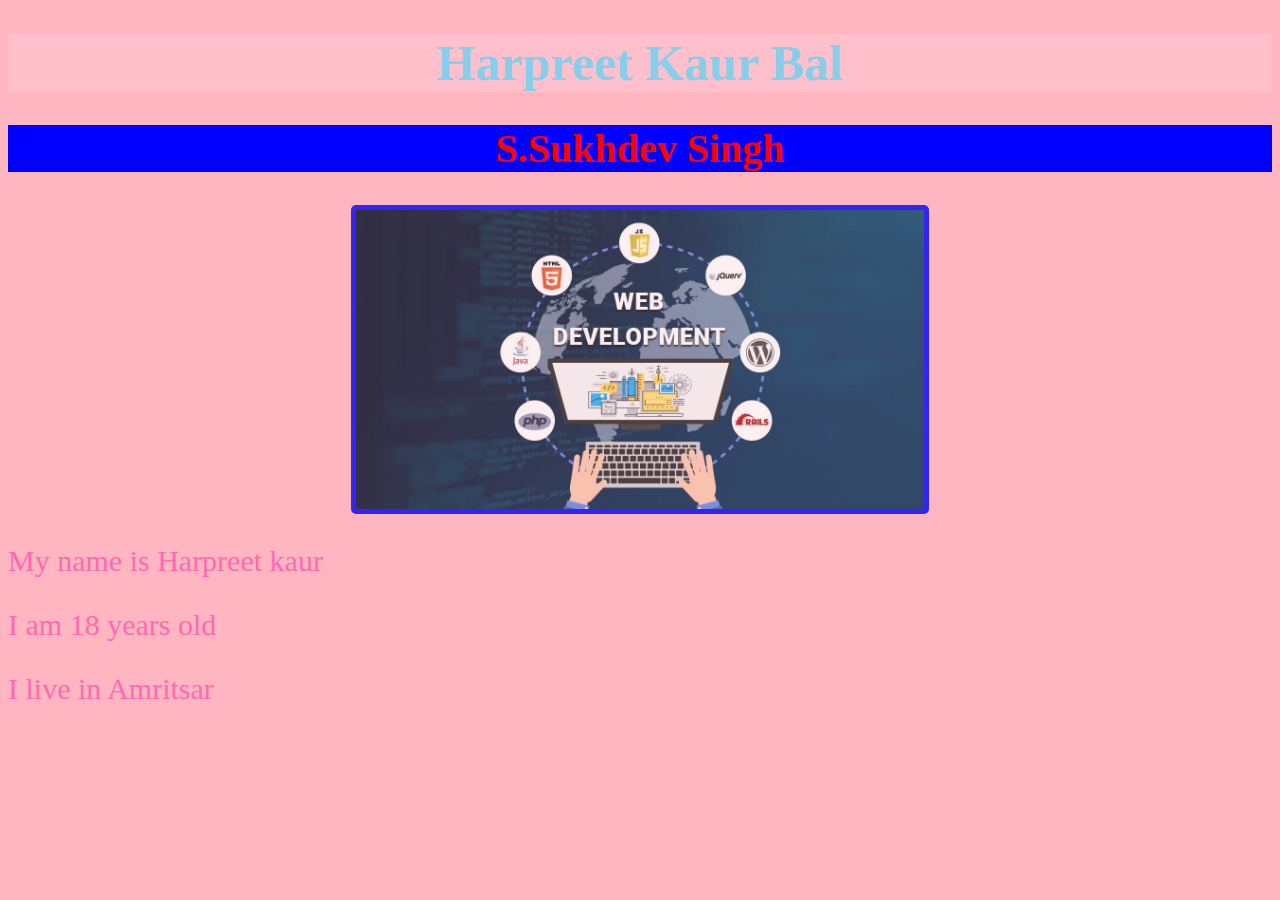
==== commit 866b7398: "Update index.html" ====
--- a/index.html
+++ b/index.html
@@ -1,1058 +1,15 @@
-<!doctype html>
-<html class="no-js" lang="zxx">
-    <head>
-        <!-- Meta Tags -->
-		<meta charset="utf-8">
-		<meta http-equiv="X-UA-Compatible" content="IE=edge">
-		<meta name="keywords" content="Site keywords here">
-		<meta name="description" content="">
-		<meta name='copyright' content=''>
-		<meta name="viewport" content="width=device-width, initial-scale=1, shrink-to-fit=no">
-		
-		<!-- Title -->
-        <title>Mediplus - Free Medical and Doctor Directory HTML Template.</title>
-		
-		<!-- Favicon -->
-        <link rel="icon" href="img/favicon.png">
-		
-		<!-- Google Fonts -->
-		<link href="https://fonts.googleapis.com/css?family=Poppins:200i,300,300i,400,400i,500,500i,600,600i,700,700i,800,800i,900,900i&display=swap" rel="stylesheet">
-
-		<!-- Bootstrap CSS -->
-		<link rel="stylesheet" href="css/bootstrap.min.css">
-		<!-- Nice Select CSS -->
-		<link rel="stylesheet" href="css/nice-select.css">
-		<!-- Font Awesome CSS -->
-        <link rel="stylesheet" href="css/font-awesome.min.css">
-		<!-- icofont CSS -->
-        <link rel="stylesheet" href="css/icofont.css">
-		<!-- Slicknav -->
-		<link rel="stylesheet" href="css/slicknav.min.css">
-		<!-- Owl Carousel CSS -->
-        <link rel="stylesheet" href="css/owl-carousel.css">
-		<!-- Datepicker CSS -->
-		<link rel="stylesheet" href="css/datepicker.css">
-		<!-- Animate CSS -->
-        <link rel="stylesheet" href="css/animate.min.css">
-		<!-- Magnific Popup CSS -->
-        <link rel="stylesheet" href="css/magnific-popup.css">
-		
-		<!-- Medipro CSS -->
-        <link rel="stylesheet" href="css/normalize.css">
-        <link rel="stylesheet" href="style.css">
-        <link rel="stylesheet" href="css/responsive.css">
-		
-    </head>
-    <body>
-	
-		<!-- Preloader -->
-        <div class="preloader">
-            <div class="loader">
-                <div class="loader-outter"></div>
-                <div class="loader-inner"></div>
-
-                <div class="indicator"> 
-                    <svg width="16px" height="12px">
-                        <polyline id="back" points="1 6 4 6 6 11 10 1 12 6 15 6"></polyline>
-                        <polyline id="front" points="1 6 4 6 6 11 10 1 12 6 15 6"></polyline>
-                    </svg>
-                </div>
-            </div>
-        </div>
-        <!-- End Preloader -->
-		
-		<!-- Get Pro Button -->
-		<ul class="pro-features">
-			<a class="get-pro" href="#">Get Pro</a>
-			<li class="big-title">Pro Version Available on Themeforest</li>
-			<li class="title">Pro Version Features</li>
-			<li>2+ premade home pages</li>
-			<li>20+ html pages</li>
-			<li>Color Plate With 12+ Colors</li>
-			<li>Sticky Header / Sticky Filters</li>
-			<li>Working Contact Form With Google Map</li>
-			<div class="button">
-				<a href="http://preview.themeforest.net/item/mediplus-medical-and-doctor-html-template/full_screen_preview/26665910?_ga=2.145092285.888558928.1591971968-344530658.1588061879" target="_blank" class="btn">Pro Version Demo</a>
-				<a href="https://themeforest.net/item/mediplus-medical-and-doctor-html-template/26665910" target="_blank" class="btn">Buy Pro Version</a>
-			</div>
-		</ul>
-	
-		<!-- Header Area -->
-		<header class="header" >
-			<!-- Topbar -->
-			<div class="topbar">
-				<div class="container">
-					<div class="row">
-						<div class="col-lg-6 col-md-5 col-12">
-							<!-- Contact -->
-							<ul class="top-link">
-								<li><a href="#">About</a></li>
-								<li><a href="#">Doctors</a></li>
-								<li><a href="#">Contact</a></li>
-								<li><a href="#">FAQ</a></li>
-							</ul>
-							<!-- End Contact -->
-						</div>
-						<div class="col-lg-6 col-md-7 col-12">
-							<!-- Top Contact -->
-							<ul class="top-contact">
-								<li><i class="fa fa-phone"></i>+880 1234 56789</li>
-								<li><i class="fa fa-envelope"></i><a href="mailto:support@yourmail.com">support@yourmail.com</a></li>
-							</ul>
-							<!-- End Top Contact -->
-						</div>
-					</div>
-				</div>
-			</div>
-			<!-- End Topbar -->
-			<!-- Header Inner -->
-			<div class="header-inner">
-				<div class="container">
-					<div class="inner">
-						<div class="row">
-							<div class="col-lg-3 col-md-3 col-12">
-								<!-- Start Logo -->
-								<div class="logo">
-									<a href="index.html"><img src="img/logo.png" alt="#"></a>
-								</div>
-								<!-- End Logo -->
-								<!-- Mobile Nav -->
-								<div class="mobile-nav"></div>
-								<!-- End Mobile Nav -->
-							</div>
-							<div class="col-lg-7 col-md-9 col-12">
-								<!-- Main Menu -->
-								<div class="main-menu">
-									<nav class="navigation">
-										<ul class="nav menu">
-											<li class="active"><a href="#">Home <i class="icofont-rounded-down"></i></a>
-												<ul class="dropdown">
-													<li><a href="index.html">Home Page 1</a></li>
-												</ul>
-											</li>
-											<li><a href="#">Doctos </a></li>
-											<li><a href="#">Services </a></li>
-											<li><a href="#">Pages <i class="icofont-rounded-down"></i></a>
-												<ul class="dropdown">
-													<li><a href="404.html">404 Error</a></li>
-												</ul>
-											</li>
-											<li><a href="#">Blogs <i class="icofont-rounded-down"></i></a>
-												<ul class="dropdown">
-													<li><a href="blog-single.html">Blog Details</a></li>
-												</ul>
-											</li>
-											<li><a href="contact.html">Contact Us</a></li>
-										</ul>
-									</nav>
-								</div>
-								<!--/ End Main Menu -->
-							</div>
-							<div class="col-lg-2 col-12">
-								<div class="get-quote">
-									<a href="appointment.html" class="btn">Book Appointment</a>
-								</div>
-							</div>
-						</div>
-					</div>
-				</div>
-			</div>
-			<!--/ End Header Inner -->
-		</header>
-		<!-- End Header Area -->
-		
-		<!-- Slider Area -->
-		<section class="slider">
-			<div class="hero-slider">
-				<!-- Start Single Slider -->
-				<div class="single-slider" style="background-image:url('img/slider2.jpg')">
-					<div class="container">
-						<div class="row">
-							<div class="col-lg-7">
-								<div class="text">
-									<h1>We Provide <span>Medical</span> Services That You Can <span>Trust!</span></h1>
-									<p>Lorem ipsum dolor sit amet, consectetur adipiscing elit. Mauris sed nisl pellentesque, faucibus libero eu, gravida quam. </p>
-									<div class="button">
-										<a href="#" class="btn">Get Appointment</a>
-										<a href="#" class="btn primary">Learn More</a>
-									</div>
-								</div>
-							</div>
-						</div>
-					</div>
-				</div>
-				<!-- End Single Slider -->
-				<!-- Start Single Slider -->
-				<div class="single-slider" style="background-image:url('img/slider.jpg')">
-					<div class="container">
-						<div class="row">
-							<div class="col-lg-7">
-								<div class="text">
-									<h1>We Provide <span>Medical</span> Services That You Can <span>Trust!</span></h1>
-									<p>Lorem ipsum dolor sit amet, consectetur adipiscing elit. Mauris sed nisl pellentesque, faucibus libero eu, gravida quam. </p>
-									<div class="button">
-										<a href="#" class="btn">Get Appointment</a>
-										<a href="#" class="btn primary">About Us</a>
-									</div>
-								</div>
-							</div>
-						</div>
-					</div>
-				</div>
-				<!-- Start End Slider -->
-				<!-- Start Single Slider -->
-				<div class="single-slider" style="background-image:url('img/slider3.jpg')">
-					<div class="container">
-						<div class="row">
-							<div class="col-lg-7">
-								<div class="text">
-									<h1>We Provide <span>Medical</span> Services That You Can <span>Trust!</span></h1>
-									<p>Lorem ipsum dolor sit amet, consectetur adipiscing elit. Mauris sed nisl pellentesque, faucibus libero eu, gravida quam. </p>
-									<div class="button">
-										<a href="#" class="btn">Get Appointment</a>
-										<a href="#" class="btn primary">Conatct Now</a>
-									</div>
-								</div>
-							</div>
-						</div>
-					</div>
-				</div>
-				<!-- End Single Slider -->
-			</div>
-		</section>
-		<!--/ End Slider Area -->
-		
-		<!-- Start Schedule Area -->
-		<section class="schedule">
-			<div class="container">
-				<div class="schedule-inner">
-					<div class="row">
-						<div class="col-lg-4 col-md-6 col-12 ">
-							<!-- single-schedule -->
-							<div class="single-schedule first">
-								<div class="inner">
-									<div class="icon">
-										<i class="fa fa-ambulance"></i>
-									</div>
-									<div class="single-content">
-										<span>Lorem Amet</span>
-										<h4>Emergency Cases</h4>
-										<p>Lorem ipsum sit amet consectetur adipiscing elit. Vivamus et erat in lacus convallis sodales.</p>
-										<a href="#">LEARN MORE<i class="fa fa-long-arrow-right"></i></a>
-									</div>
-								</div>
-							</div>
-						</div>
-						<div class="col-lg-4 col-md-6 col-12">
-							<!-- single-schedule -->
-							<div class="single-schedule middle">
-								<div class="inner">
-									<div class="icon">
-										<i class="icofont-prescription"></i>
-									</div>
-									<div class="single-content">
-										<span>Fusce Porttitor</span>
-										<h4>Doctors Timetable</h4>
-										<p>Lorem ipsum sit amet consectetur adipiscing elit. Vivamus et erat in lacus convallis sodales.</p>
-										<a href="#">LEARN MORE<i class="fa fa-long-arrow-right"></i></a>
-									</div>
-								</div>
-							</div>
-						</div>
-						<div class="col-lg-4 col-md-12 col-12">
-							<!-- single-schedule -->
-							<div class="single-schedule last">
-								<div class="inner">
-									<div class="icon">
-										<i class="icofont-ui-clock"></i>
-									</div>
-									<div class="single-content">
-										<span>Donec luctus</span>
-										<h4>Opening Hours</h4>
-										<ul class="time-sidual">
-											<li class="day">Monday - Fridayp <span>8.00-20.00</span></li>
-											<li class="day">Saturday <span>9.00-18.30</span></li>
-											<li class="day">Monday - Thusday <span>9.00-15.00</span></li>
-										</ul>
-										<a href="#">LEARN MORE<i class="fa fa-long-arrow-right"></i></a>
-									</div>
-								</div>
-							</div>
-						</div>
-					</div>
-				</div>
-			</div>
-		</section>
-		<!--/End Start schedule Area -->
-
-		<!-- Start Feautes -->
-		<section class="Feautes section">
-			<div class="container">
-				<div class="row">
-					<div class="col-lg-12">
-						<div class="section-title">
-							<h2>We Are Always Ready to Help You & Your Family</h2>
-							<img src="img/section-img.png" alt="#">
-							<p>Lorem ipsum dolor sit amet consectetur adipiscing elit praesent aliquet. pretiumts</p>
-						</div>
-					</div>
-				</div>
-				<div class="row">
-					<div class="col-lg-4 col-12">
-						<!-- Start Single features -->
-						<div class="single-features">
-							<div class="signle-icon">
-								<i class="icofont icofont-ambulance-cross"></i>
-							</div>
-							<h3>Emergency Help</h3>
-							<p>Lorem ipsum sit, consectetur adipiscing elit. Maecenas mi quam vulputate.</p>
-						</div>
-						<!-- End Single features -->
-					</div>
-					<div class="col-lg-4 col-12">
-						<!-- Start Single features -->
-						<div class="single-features">
-							<div class="signle-icon">
-								<i class="icofont icofont-medical-sign-alt"></i>
-							</div>
-							<h3>Enriched Pharmecy</h3>
-							<p>Lorem ipsum sit, consectetur adipiscing elit. Maecenas mi quam vulputate.</p>
-						</div>
-						<!-- End Single features -->
-					</div>
-					<div class="col-lg-4 col-12">
-						<!-- Start Single features -->
-						<div class="single-features last">
-							<div class="signle-icon">
-								<i class="icofont icofont-stethoscope"></i>
-							</div>
-							<h3>Medical Treatment</h3>
-							<p>Lorem ipsum sit, consectetur adipiscing elit. Maecenas mi quam vulputate.</p>
-						</div>
-						<!-- End Single features -->
-					</div>
-				</div>
-			</div>
-		</section>
-		<!--/ End Feautes -->
-		
-		<!-- Start Fun-facts -->
-		<div id="fun-facts" class="fun-facts section overlay">
-			<div class="container">
-				<div class="row">
-					<div class="col-lg-3 col-md-6 col-12">
-						<!-- Start Single Fun -->
-						<div class="single-fun">
-							<i class="icofont icofont-home"></i>
-							<div class="content">
-								<span class="counter">3468</span>
-								<p>Hospital Rooms</p>
-							</div>
-						</div>
-						<!-- End Single Fun -->
-					</div>
-					<div class="col-lg-3 col-md-6 col-12">
-						<!-- Start Single Fun -->
-						<div class="single-fun">
-							<i class="icofont icofont-user-alt-3"></i>
-							<div class="content">
-								<span class="counter">557</span>
-								<p>Specialist Doctors</p>
-							</div>
-						</div>
-						<!-- End Single Fun -->
-					</div>
-					<div class="col-lg-3 col-md-6 col-12">
-						<!-- Start Single Fun -->
-						<div class="single-fun">
-							<i class="icofont-simple-smile"></i>
-							<div class="content">
-								<span class="counter">4379</span>
-								<p>Happy Patients</p>
-							</div>
-						</div>
-						<!-- End Single Fun -->
-					</div>
-					<div class="col-lg-3 col-md-6 col-12">
-						<!-- Start Single Fun -->
-						<div class="single-fun">
-							<i class="icofont icofont-table"></i>
-							<div class="content">
-								<span class="counter">32</span>
-								<p>Years of Experience</p>
-							</div>
-						</div>
-						<!-- End Single Fun -->
-					</div>
-				</div>
-			</div>
-		</div>
-		<!--/ End Fun-facts -->
-		
-		<!-- Start Why choose -->
-		<section class="why-choose section" >
-			<div class="container">
-				<div class="row">
-					<div class="col-lg-12">
-						<div class="section-title">
-							<h2>We Offer Different Services To Improve Your Health</h2>
-							<img src="img/section-img.png" alt="#">
-							<p>Lorem ipsum dolor sit amet consectetur adipiscing elit praesent aliquet. pretiumts</p>
-						</div>
-					</div>
-				</div>
-				<div class="row">
-					<div class="col-lg-6 col-12">
-						<!-- Start Choose Left -->
-						<div class="choose-left">
-							<h3>Who We Are</h3>
-							<p>Lorem ipsum dolor sit amet, consectetur adipiscing elit. Maecenas pharetra antege vel est lobortis, a commodo magna rhoncus. In quis nisi non emet quam pharetra commodo. </p>
-							<p>Class aptent taciti sociosqu ad litora torquent per conubia nostra, per inceptos himenaeos. </p>
-							<div class="row">
-								<div class="col-lg-6">
-									<ul class="list">
-										<li><i class="fa fa-caret-right"></i>Maecenas vitae luctus nibh. </li>
-										<li><i class="fa fa-caret-right"></i>Duis massa massa.</li>
-										<li><i class="fa fa-caret-right"></i>Aliquam feugiat interdum.</li>
-									</ul>
-								</div>
-								<div class="col-lg-6">
-									<ul class="list">
-										<li><i class="fa fa-caret-right"></i>Maecenas vitae luctus nibh. </li>
-										<li><i class="fa fa-caret-right"></i>Duis massa massa.</li>
-										<li><i class="fa fa-caret-right"></i>Aliquam feugiat interdum.</li>
-									</ul>
-								</div>
-							</div>
-						</div>
-						<!-- End Choose Left -->
-					</div>
-					<div class="col-lg-6 col-12">
-						<!-- Start Choose Rights -->
-						<div class="choose-right">
-							<div class="video-image">
-								<!-- Video Animation -->
-								<div class="promo-video">
-									<div class="waves-block">
-										<div class="waves wave-1"></div>
-										<div class="waves wave-2"></div>
-										<div class="waves wave-3"></div>
-									</div>
-								</div>
-								<!--/ End Video Animation -->
-								<a href="https://www.youtube.com/watch?v=RFVXy6CRVR4" class="video video-popup mfp-iframe"><i class="fa fa-play"></i></a>
-							</div>
-						</div>
-						<!-- End Choose Rights -->
-					</div>
-				</div>
-			</div>
-		</section>
-		<!--/ End Why choose -->
-		
-		<!-- Start Call to action -->
-		<section class="call-action overlay" data-stellar-background-ratio="0.5">
-			<div class="container">
-				<div class="row">
-					<div class="col-lg-12 col-md-12 col-12">
-						<div class="content">
-							<h2>Do you need Emergency Medical Care? Call @ 1234 56789</h2>
-							<p>Lorem ipsum dolor sit amet, consectetur adipiscing elit. Quisque porttitor dictum turpis nec gravida.</p>
-							<div class="button">
-								<a href="#" class="btn">Contact Now</a>
-								<a href="#" class="btn second">Learn More<i class="fa fa-long-arrow-right"></i></a>
-							</div>
-						</div>
-					</div>
-				</div>
-			</div>
-		</section>
-		<!--/ End Call to action -->
-		
-		<!-- Start portfolio -->
-		<section class="portfolio section" >
-			<div class="container">
-				<div class="row">
-					<div class="col-lg-12">
-						<div class="section-title">
-							<h2>We Maintain Cleanliness Rules Inside Our Hospital</h2>
-							<img src="img/section-img.png" alt="#">
-							<p>Lorem ipsum dolor sit amet consectetur adipiscing elit praesent aliquet. pretiumts</p>
-						</div>
-					</div>
-				</div>
-			</div>
-			<div class="container-fluid">
-				<div class="row">
-					<div class="col-lg-12 col-12">
-						<div class="owl-carousel portfolio-slider">
-							<div class="single-pf">
-								<img src="img/pf1.jpg" alt="#">
-								<a href="portfolio-details.html" class="btn">View Details</a>
-							</div>
-							<div class="single-pf">
-								<img src="img/pf2.jpg" alt="#">
-								<a href="portfolio-details.html" class="btn">View Details</a>
-							</div>
-							<div class="single-pf">
-								<img src="img/pf3.jpg" alt="#">
-								<a href="portfolio-details.html" class="btn">View Details</a>
-							</div>
-							<div class="single-pf">
-								<img src="img/pf4.jpg" alt="#">
-								<a href="portfolio-details.html" class="btn">View Details</a>
-							</div>
-							<div class="single-pf">
-								<img src="img/pf1.jpg" alt="#">
-								<a href="portfolio-details.html" class="btn">View Details</a>
-							</div>
-							<div class="single-pf">
-								<img src="img/pf2.jpg" alt="#">
-								<a href="portfolio-details.html" class="btn">View Details</a>
-							</div>
-							<div class="single-pf">
-								<img src="img/pf3.jpg" alt="#">
-								<a href="portfolio-details.html" class="btn">View Details</a>
-							</div>
-							<div class="single-pf">
-								<img src="img/pf4.jpg" alt="#">
-								<a href="portfolio-details.html" class="btn">View Details</a>
-							</div>
-						</div>
-					</div>
-				</div>
-			</div>
-		</section>
-		<!--/ End portfolio -->
-		
-		<!-- Start service -->
-		<section class="services section">
-			<div class="container">
-				<div class="row">
-					<div class="col-lg-12">
-						<div class="section-title">
-							<h2>We Offer Different Services To Improve Your Health</h2>
-							<img src="img/section-img.png" alt="#">
-							<p>Lorem ipsum dolor sit amet consectetur adipiscing elit praesent aliquet. pretiumts</p>
-						</div>
-					</div>
-				</div>
-				<div class="row">
-					<div class="col-lg-4 col-md-6 col-12">
-						<!-- Start Single Service -->
-						<div class="single-service">
-							<i class="icofont icofont-prescription"></i>
-							<h4><a href="service-details.html">General Treatment</a></h4>
-							<p>Lorem ipsum dolor sit amet, consectetur adipiscing elit. Donec luctus dictum eros ut imperdiet. </p>	
-						</div>
-						<!-- End Single Service -->
-					</div>
-					<div class="col-lg-4 col-md-6 col-12">
-						<!-- Start Single Service -->
-						<div class="single-service">
-							<i class="icofont icofont-tooth"></i>
-							<h4><a href="service-details.html">Teeth Whitening</a></h4>
-							<p>Lorem ipsum dolor sit amet, consectetur adipiscing elit. Donec luctus dictum eros ut imperdiet. </p>	
-						</div>
-						<!-- End Single Service -->
-					</div>
-					<div class="col-lg-4 col-md-6 col-12">
-						<!-- Start Single Service -->
-						<div class="single-service">
-							<i class="icofont icofont-heart-alt"></i>
-							<h4><a href="service-details.html">Heart Surgery</a></h4>
-							<p>Lorem ipsum dolor sit amet, consectetur adipiscing elit. Donec luctus dictum eros ut imperdiet. </p>	
-						</div>
-						<!-- End Single Service -->
-					</div>
-					<div class="col-lg-4 col-md-6 col-12">
-						<!-- Start Single Service -->
-						<div class="single-service">
-							<i class="icofont icofont-listening"></i>
-							<h4><a href="service-details.html">Ear Treatment</a></h4>
-							<p>Lorem ipsum dolor sit amet, consectetur adipiscing elit. Donec luctus dictum eros ut imperdiet. </p>	
-						</div>
-						<!-- End Single Service -->
-					</div>
-					<div class="col-lg-4 col-md-6 col-12">
-						<!-- Start Single Service -->
-						<div class="single-service">
-							<i class="icofont icofont-eye-alt"></i>
-							<h4><a href="service-details.html">Vision Problems</a></h4>
-							<p>Lorem ipsum dolor sit amet, consectetur adipiscing elit. Donec luctus dictum eros ut imperdiet. </p>	
-						</div>
-						<!-- End Single Service -->
-					</div>
-					<div class="col-lg-4 col-md-6 col-12">
-						<!-- Start Single Service -->
-						<div class="single-service">
-							<i class="icofont icofont-blood"></i>
-							<h4><a href="service-details.html">Blood Transfusion</a></h4>
-							<p>Lorem ipsum dolor sit amet, consectetur adipiscing elit. Donec luctus dictum eros ut imperdiet. </p>	
-						</div>
-						<!-- End Single Service -->
-					</div>
-				</div>
-			</div>
-		</section>
-		<!--/ End service -->
-		
-		<!-- Pricing Table -->
-		<section class="pricing-table section">
-			<div class="container">
-				<div class="row">
-					<div class="col-lg-12">
-						<div class="section-title">
-							<h2>We Provide You The Best Treatment In Resonable Price</h2>
-							<img src="img/section-img.png" alt="#">
-							<p>Lorem ipsum dolor sit amet consectetur adipiscing elit praesent aliquet. pretiumts</p>
-						</div>
-					</div>
-				</div>
-				<div class="row">
-					<!-- Single Table -->
-					<div class="col-lg-4 col-md-12 col-12">
-						<div class="single-table">
-							<!-- Table Head -->
-							<div class="table-head">
-								<div class="icon">
-									<i class="icofont icofont-ui-cut"></i>
-								</div>
-								<h4 class="title">Plastic Suggery</h4>
-								<div class="price">
-									<p class="amount">$199<span>/ Per Visit</span></p>
-								</div>	
-							</div>
-							<!-- Table List -->
-							<ul class="table-list">
-								<li><i class="icofont icofont-ui-check"></i>Lorem ipsum dolor sit</li>
-								<li><i class="icofont icofont-ui-check"></i>Cubitur sollicitudin fentum</li>
-								<li class="cross"><i class="icofont icofont-ui-close"></i>Nullam interdum enim</li>
-								<li class="cross"><i class="icofont icofont-ui-close"></i>Donec ultricies metus</li>
-								<li class="cross"><i class="icofont icofont-ui-close"></i>Pellentesque eget nibh</li>
-							</ul>
-							<div class="table-bottom">
-								<a class="btn" href="#">Book Now</a>
-							</div>
-							<!-- Table Bottom -->
-						</div>
-					</div>
-					<!-- End Single Table-->
-					<!-- Single Table -->
-					<div class="col-lg-4 col-md-12 col-12">
-						<div class="single-table">
-							<!-- Table Head -->
-							<div class="table-head">
-								<div class="icon">
-									<i class="icofont icofont-tooth"></i>
-								</div>
-								<h4 class="title">Teeth Whitening</h4>
-								<div class="price">
-									<p class="amount">$299<span>/ Per Visit</span></p>
-								</div>	
-							</div>
-							<!-- Table List -->
-							<ul class="table-list">
-								<li><i class="icofont icofont-ui-check"></i>Lorem ipsum dolor sit</li>
-								<li><i class="icofont icofont-ui-check"></i>Cubitur sollicitudin fentum</li>
-								<li><i class="icofont icofont-ui-check"></i>Nullam interdum enim</li>
-								<li class="cross"><i class="icofont icofont-ui-close"></i>Donec ultricies metus</li>
-								<li class="cross"><i class="icofont icofont-ui-close"></i>Pellentesque eget nibh</li>
-							</ul>
-							<div class="table-bottom">
-								<a class="btn" href="#">Book Now</a>
-							</div>
-							<!-- Table Bottom -->
-						</div>
-					</div>
-					<!-- End Single Table-->
-					<!-- Single Table -->
-					<div class="col-lg-4 col-md-12 col-12">
-						<div class="single-table">
-							<!-- Table Head -->
-							<div class="table-head">
-								<div class="icon">
-									<i class="icofont-heart-beat"></i>
-								</div>
-								<h4 class="title">Heart Suggery</h4>
-								<div class="price">
-									<p class="amount">$399<span>/ Per Visit</span></p>
-								</div>	
-							</div>
-							<!-- Table List -->
-							<ul class="table-list">
-								<li><i class="icofont icofont-ui-check"></i>Lorem ipsum dolor sit</li>
-								<li><i class="icofont icofont-ui-check"></i>Cubitur sollicitudin fentum</li>
-								<li><i class="icofont icofont-ui-check"></i>Nullam interdum enim</li>
-								<li><i class="icofont icofont-ui-check"></i>Donec ultricies metus</li>
-								<li><i class="icofont icofont-ui-check"></i>Pellentesque eget nibh</li>
-							</ul>
-							<div class="table-bottom">
-								<a class="btn" href="#">Book Now</a>
-							</div>
-							<!-- Table Bottom -->
-						</div>
-					</div>
-					<!-- End Single Table-->
-				</div>	
-			</div>	
-		</section>	
-		<!--/ End Pricing Table -->
-		
-		
-		
-		<!-- Start Blog Area -->
-		<section class="blog section" id="blog">
-			<div class="container">
-				<div class="row">
-					<div class="col-lg-12">
-						<div class="section-title">
-							<h2>Keep up with Our Most Recent Medical News.</h2>
-							<img src="img/section-img.png" alt="#">
-							<p>Lorem ipsum dolor sit amet consectetur adipiscing elit praesent aliquet. pretiumts</p>
-						</div>
-					</div>
-				</div>
-				<div class="row">
-					<div class="col-lg-4 col-md-6 col-12">
-						<!-- Single Blog -->
-						<div class="single-news">
-							<div class="news-head">
-								<img src="img/blog1.jpg" alt="#">
-							</div>
-							<div class="news-body">
-								<div class="news-content">
-									<div class="date">22 Aug, 2020</div>
-									<h2><a href="blog-single.html">We have annnocuced our new product.</a></h2>
-									<p class="text">Lorem ipsum dolor a sit ameti, consectetur adipisicing elit, sed do eiusmod tempor incididunt sed do incididunt sed.</p>
-								</div>
-							</div>
-						</div>
-						<!-- End Single Blog -->
-					</div>
-					<div class="col-lg-4 col-md-6 col-12">
-						<!-- Single Blog -->
-						<div class="single-news">
-							<div class="news-head">
-								<img src="img/blog2.jpg" alt="#">
-							</div>
-							<div class="news-body">
-								<div class="news-content">
-									<div class="date">15 Jul, 2020</div>
-									<h2><a href="blog-single.html">Top five way for solving teeth problems.</a></h2>
-									<p class="text">Lorem ipsum dolor a sit ameti, consectetur adipisicing elit, sed do eiusmod tempor incididunt sed do incididunt sed.</p>
-								</div>
-							</div>
-						</div>
-						<!-- End Single Blog -->
-					</div>
-					<div class="col-lg-4 col-md-6 col-12">
-						<!-- Single Blog -->
-						<div class="single-news">
-							<div class="news-head">
-								<img src="img/blog3.jpg" alt="#">
-							</div>
-							<div class="news-body">
-								<div class="news-content">
-									<div class="date">05 Jan, 2020</div>
-									<h2><a href="blog-single.html">We provide highly business soliutions.</a></h2>
-									<p class="text">Lorem ipsum dolor a sit ameti, consectetur adipisicing elit, sed do eiusmod tempor incididunt sed do incididunt sed.</p>
-								</div>
-							</div>
-						</div>
-						<!-- End Single Blog -->
-					</div>
-				</div>
-			</div>
-		</section>
-		<!-- End Blog Area -->
-		
-		<!-- Start clients -->
-		<div class="clients overlay">
-			<div class="container">
-				<div class="row">
-					<div class="col-lg-12 col-md-12 col-12">
-						<div class="owl-carousel clients-slider">
-							<div class="single-clients">
-								<img src="img/client1.png" alt="#">
-							</div>
-							<div class="single-clients">
-								<img src="img/client2.png" alt="#">
-							</div>
-							<div class="single-clients">
-								<img src="img/client3.png" alt="#">
-							</div>
-							<div class="single-clients">
-								<img src="img/client4.png" alt="#">
-							</div>
-							<div class="single-clients">
-								<img src="img/client5.png" alt="#">
-							</div>
-							<div class="single-clients">
-								<img src="img/client1.png" alt="#">
-							</div>
-							<div class="single-clients">
-								<img src="img/client2.png" alt="#">
-							</div>
-							<div class="single-clients">
-								<img src="img/client3.png" alt="#">
-							</div>
-							<div class="single-clients">
-								<img src="img/client4.png" alt="#">
-							</div>
-						</div>
-					</div>
-				</div>
-			</div>
-		</div>
-		<!--/Ens clients -->
-		
-		<!-- Start Appointment -->
-		<section class="appointment">
-			<div class="container">
-				<div class="row">
-					<div class="col-lg-12">
-						<div class="section-title">
-							<h2>We Are Always Ready to Help You. Book An Appointment</h2>
-							<img src="img/section-img.png" alt="#">
-							<p>Lorem ipsum dolor sit amet consectetur adipiscing elit praesent aliquet. pretiumts</p>
-						</div>
-					</div>
-				</div>
-				<div class="row">
-					<div class="col-lg-6 col-md-12 col-12">
-						<form class="form" action="#">
-							<div class="row">
-								<div class="col-lg-6 col-md-6 col-12">
-									<div class="form-group">
-										<input name="name" type="text" placeholder="Name">
-									</div>
-								</div>
-								<div class="col-lg-6 col-md-6 col-12">
-									<div class="form-group">
-										<input name="email" type="email" placeholder="Email">
-									</div>
-								</div>
-								<div class="col-lg-6 col-md-6 col-12">
-									<div class="form-group">
-										<input name="phone" type="text" placeholder="Phone">
-									</div>
-								</div>
-								<div class="col-lg-6 col-md-6 col-12">
-									<div class="form-group">
-										<div class="nice-select form-control wide" tabindex="0"><span class="current">Department</span>
-											<ul class="list">
-												<li data-value="1" class="option selected ">Department</li>
-												<li data-value="2" class="option">Cardiac Clinic</li>
-												<li data-value="3" class="option">Neurology</li>
-												<li data-value="4" class="option">Dentistry</li>
-												<li data-value="5" class="option">Gastroenterology</li>
-											</ul>
-										</div>
-									</div>
-								</div>
-								<div class="col-lg-6 col-md-6 col-12">
-									<div class="form-group">
-										<div class="nice-select form-control wide" tabindex="0"><span class="current">Doctor</span>
-											<ul class="list">
-												<li data-value="1" class="option selected ">Doctor</li>
-												<li data-value="2" class="option">Dr. Akther Hossain</li>
-												<li data-value="3" class="option">Dr. Dery Alex</li>
-												<li data-value="4" class="option">Dr. Jovis Karon</li>
-											</ul>
-										</div>
-									</div>
-								</div>
-								<div class="col-lg-6 col-md-6 col-12">
-									<div class="form-group">
-										<input type="text" placeholder="Date" id="datepicker">
-									</div>
-								</div>
-								<div class="col-lg-12 col-md-12 col-12">
-									<div class="form-group">
-										<textarea name="message" placeholder="Write Your Message Here....."></textarea>
-									</div>
-								</div>
-							</div>
-							<div class="row">
-								<div class="col-lg-5 col-md-4 col-12">
-									<div class="form-group">
-										<div class="button">
-											<button type="submit" class="btn">Book An Appointment</button>
-										</div>
-									</div>
-								</div>
-								<div class="col-lg-7 col-md-8 col-12">
-									<p>( We will be confirm by an Text Message )</p>
-								</div>
-							</div>
-						</form>
-					</div>
-					<div class="col-lg-6 col-md-12 ">
-						<div class="appointment-image">
-							<img src="img/contact-img.png" alt="#">
-						</div>
-					</div>
-				</div>
-			</div>
-		</section>
-		<!-- End Appointment -->
-		
-		<!-- Start Newsletter Area -->
-		<section class="newsletter section">
-			<div class="container">
-				<div class="row ">
-					<div class="col-lg-6  col-12">
-						<!-- Start Newsletter Form -->
-						<div class="subscribe-text ">
-							<h6>Sign up for newsletter</h6>
-							<p class="">Cu qui soleat partiendo urbanitas. Eum aperiri indoctum eu,<br> homero alterum.</p>
-						</div>
-						<!-- End Newsletter Form -->
-					</div>
-					<div class="col-lg-6  col-12">
-						<!-- Start Newsletter Form -->
-						<div class="subscribe-form ">
-							<form action="mail/mail.php" method="get" target="_blank" class="newsletter-inner">
-								<input name="EMAIL" placeholder="Your email address" class="common-input" onfocus="this.placeholder = ''"
-									onblur="this.placeholder = 'Your email address'" required="" type="email">
-								<button class="btn">Subscribe</button>
-							</form>
-						</div>
-						<!-- End Newsletter Form -->
-					</div>
-				</div>
-			</div>
-		</section>
-		<!-- /End Newsletter Area -->
-		
-		<!-- Footer Area -->
-		<footer id="footer" class="footer ">
-			<!-- Footer Top -->
-			<div class="footer-top">
-				<div class="container">
-					<div class="row">
-						<div class="col-lg-3 col-md-6 col-12">
-							<div class="single-footer">
-								<h2>About Us</h2>
-								<p>Lorem ipsum dolor sit am consectetur adipisicing elit do eiusmod tempor incididunt ut labore dolore magna.</p>
-								<!-- Social -->
-								<ul class="social">
-									<li><a href="#"><i class="icofont-facebook"></i></a></li>
-									<li><a href="#"><i class="icofont-google-plus"></i></a></li>
-									<li><a href="#"><i class="icofont-twitter"></i></a></li>
-									<li><a href="#"><i class="icofont-vimeo"></i></a></li>
-									<li><a href="#"><i class="icofont-pinterest"></i></a></li>
-								</ul>
-								<!-- End Social -->
-							</div>
-						</div>
-						<div class="col-lg-3 col-md-6 col-12">
-							<div class="single-footer f-link">
-								<h2>Quick Links</h2>
-								<div class="row">
-									<div class="col-lg-6 col-md-6 col-12">
-										<ul>
-											<li><a href="#"><i class="fa fa-caret-right" aria-hidden="true"></i>Home</a></li>
-											<li><a href="#"><i class="fa fa-caret-right" aria-hidden="true"></i>About Us</a></li>
-											<li><a href="#"><i class="fa fa-caret-right" aria-hidden="true"></i>Services</a></li>
-											<li><a href="#"><i class="fa fa-caret-right" aria-hidden="true"></i>Our Cases</a></li>
-											<li><a href="#"><i class="fa fa-caret-right" aria-hidden="true"></i>Other Links</a></li>	
-										</ul>
-									</div>
-									<div class="col-lg-6 col-md-6 col-12">
-										<ul>
-											<li><a href="#"><i class="fa fa-caret-right" aria-hidden="true"></i>Consuling</a></li>
-											<li><a href="#"><i class="fa fa-caret-right" aria-hidden="true"></i>Finance</a></li>
-											<li><a href="#"><i class="fa fa-caret-right" aria-hidden="true"></i>Testimonials</a></li>
-											<li><a href="#"><i class="fa fa-caret-right" aria-hidden="true"></i>FAQ</a></li>
-											<li><a href="#"><i class="fa fa-caret-right" aria-hidden="true"></i>Contact Us</a></li>	
-										</ul>
-									</div>
-								</div>
-							</div>
-						</div>
-						<div class="col-lg-3 col-md-6 col-12">
-							<div class="single-footer">
-								<h2>Open Hours</h2>
-								<p>Lorem ipsum dolor sit ame consectetur adipisicing elit do eiusmod tempor incididunt.</p>
-								<ul class="time-sidual">
-									<li class="day">Monday - Fridayp <span>8.00-20.00</span></li>
-									<li class="day">Saturday <span>9.00-18.30</span></li>
-									<li class="day">Monday - Thusday <span>9.00-15.00</span></li>
-								</ul>
-							</div>
-						</div>
-						<div class="col-lg-3 col-md-6 col-12">
-							<div class="single-footer">
-								<h2>Newsletter</h2>
-								<p>subscribe to our newsletter to get allour news in your inbox.. Lorem ipsum dolor sit amet, consectetur adipisicing elit,</p>
-								<form action="mail/mail.php" method="get" target="_blank" class="newsletter-inner">
-									<input name="email" placeholder="Email Address" class="common-input" onfocus="this.placeholder = ''"
-										onblur="this.placeholder = 'Your email address'" required="" type="email">
-									<button class="button"><i class="icofont icofont-paper-plane"></i></button>
-								</form>
-							</div>
-						</div>
-					</div>
-				</div>
-			</div>
-			<!--/ End Footer Top -->
-			<!-- Copyright -->
-			<div class="copyright">
-				<div class="container">
-					<div class="row">
-						<div class="col-lg-12 col-md-12 col-12">
-							<div class="copyright-content">
-								<p>© Copyright 2018  |  All Rights Reserved by <a href="https://www.wpthemesgrid.com" target="_blank">wpthemesgrid.com</a> </p>
-							</div>
-						</div>
-					</div>
-				</div>
-			</div>
-			<!--/ End Copyright -->
-		</footer>
-		<!--/ End Footer Area -->
-		
-		<!-- jquery Min JS -->
-        <script src="js/jquery.min.js"></script>
-		<!-- jquery Migrate JS -->
-		<script src="js/jquery-migrate-3.0.0.js"></script>
-		<!-- jquery Ui JS -->
-		<script src="js/jquery-ui.min.js"></script>
-		<!-- Easing JS -->
-        <script src="js/easing.js"></script>
-		<!-- Color JS -->
-		<script src="js/colors.js"></script>
-		<!-- Popper JS -->
-		<script src="js/popper.min.js"></script>
-		<!-- Bootstrap Datepicker JS -->
-		<script src="js/bootstrap-datepicker.js"></script>
-		<!-- Jquery Nav JS -->
-        <script src="js/jquery.nav.js"></script>
-		<!-- Slicknav JS -->
-		<script src="js/slicknav.min.js"></script>
-		<!-- ScrollUp JS -->
-        <script src="js/jquery.scrollUp.min.js"></script>
-		<!-- Niceselect JS -->
-		<script src="js/niceselect.js"></script>
-		<!-- Tilt Jquery JS -->
-		<script src="js/tilt.jquery.min.js"></script>
-		<!-- Owl Carousel JS -->
-        <script src="js/owl-carousel.js"></script>
-		<!-- counterup JS -->
-		<script src="js/jquery.counterup.min.js"></script>
-		<!-- Steller JS -->
-		<script src="js/steller.js"></script>
-		<!-- Wow JS -->
-		<script src="js/wow.min.js"></script>
-		<!-- Magnific Popup JS -->
-		<script src="js/jquery.magnific-popup.min.js"></script>
-		<!-- Counter Up CDN JS -->
-		<script src="http://cdnjs.cloudflare.com/ajax/libs/waypoints/2.0.3/waypoints.min.js"></script>
-		<!-- Bootstrap JS -->
-		<script src="js/bootstrap.min.js"></script>
-		<!-- Main JS -->
-		<script src="js/main.js"></script>
-    </body>
-</html>+<!DOCTYPE html>
+<html>
+<head>
+	<title>Preet Bal</title>
+	<link href="style.css" rel="stylesheet">
+</head>
+<body>
+<h1>Harpreet Kaur Bal</h1>
+<h2>S.Sukhdev Singh</h2>
+<img src="image.jpg">
+<p>My name is Harpreet kaur</p>
+<p>I am 18 years old</p>
+<p>I live in Amritsar</p>
+</body>
+</html>
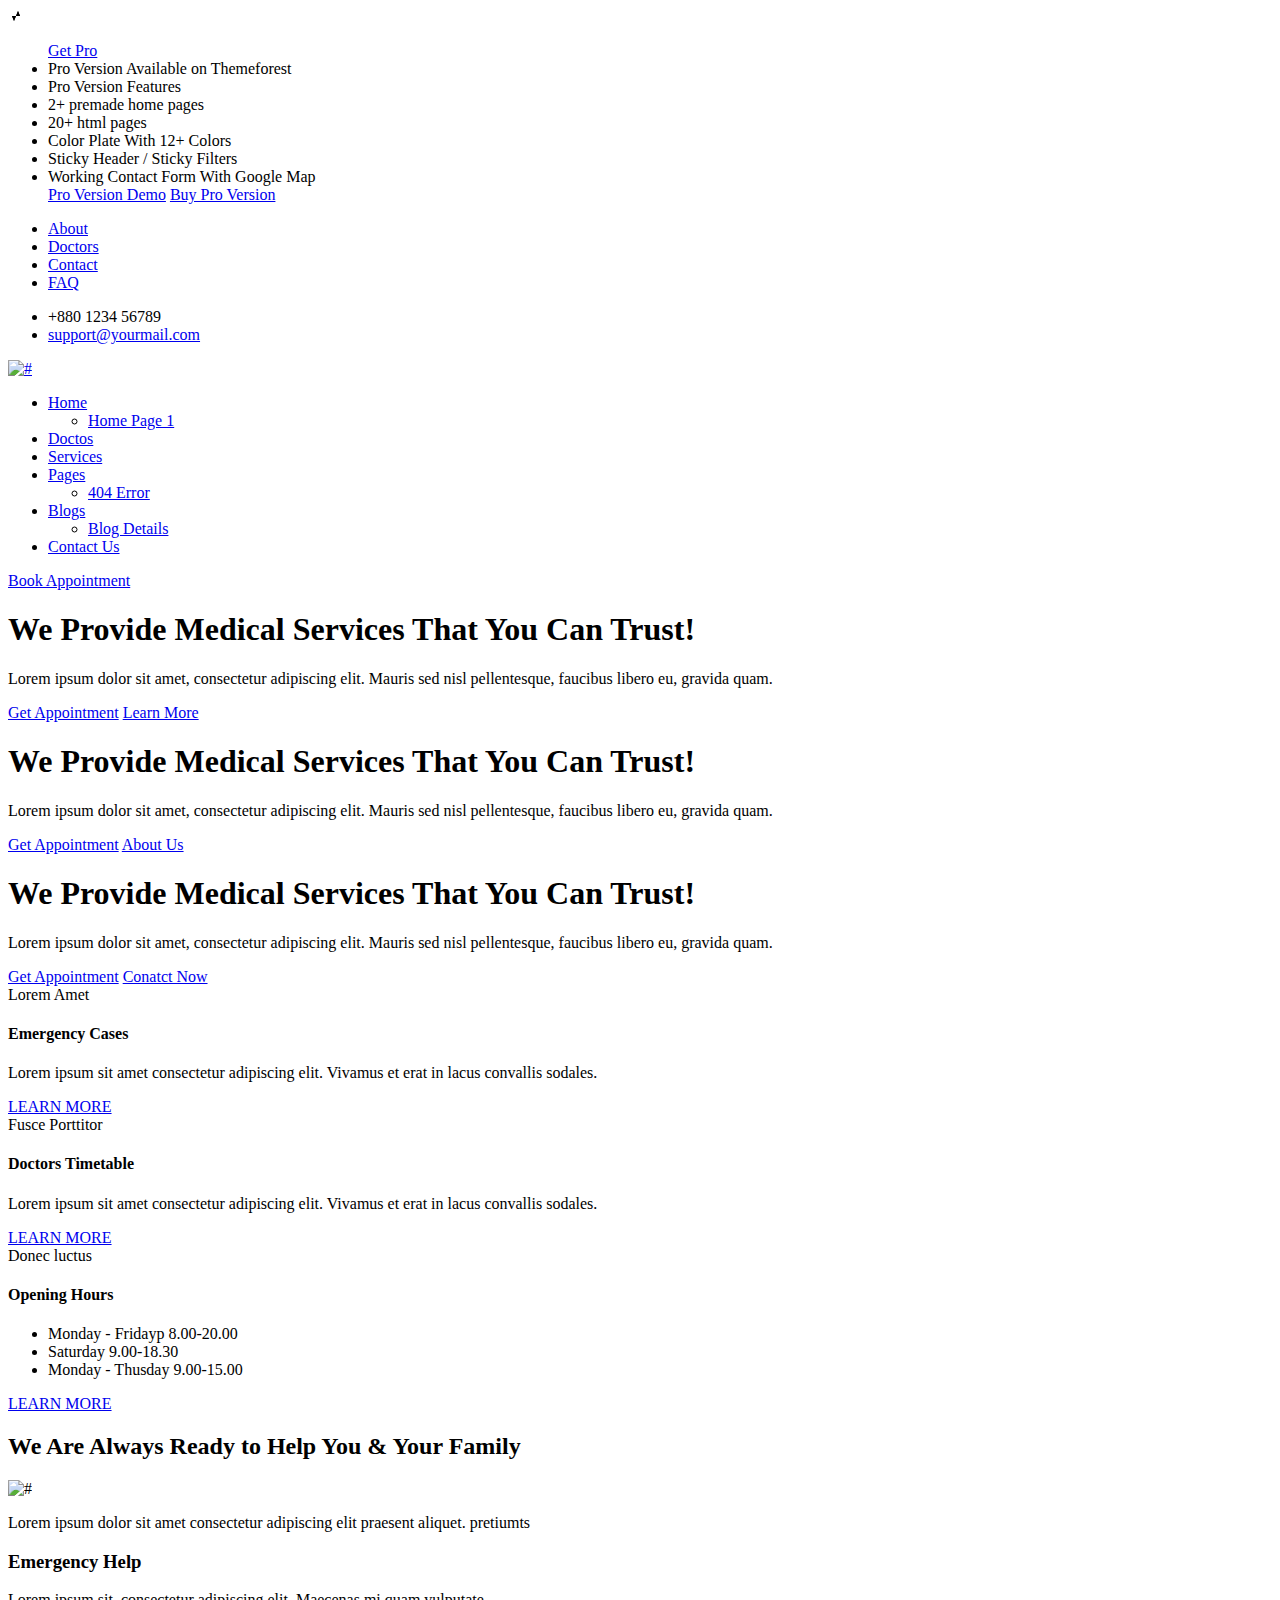
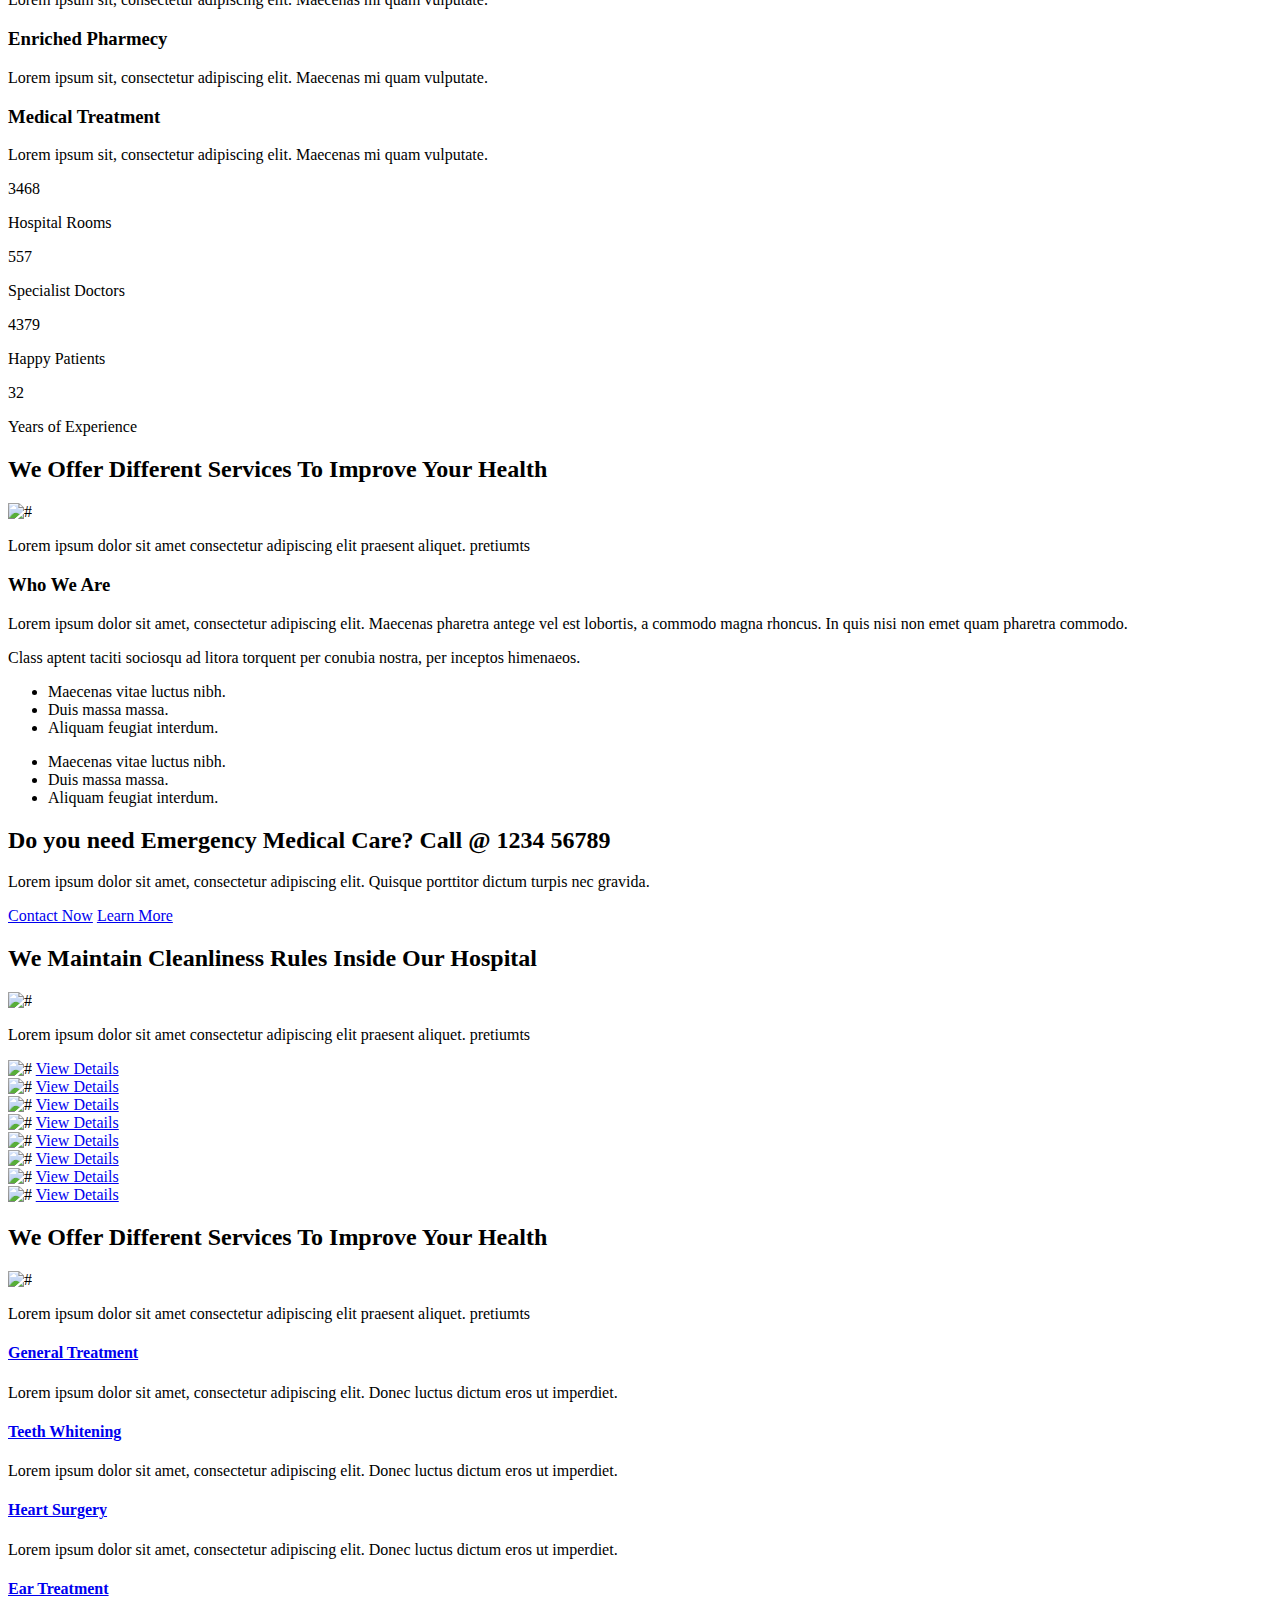
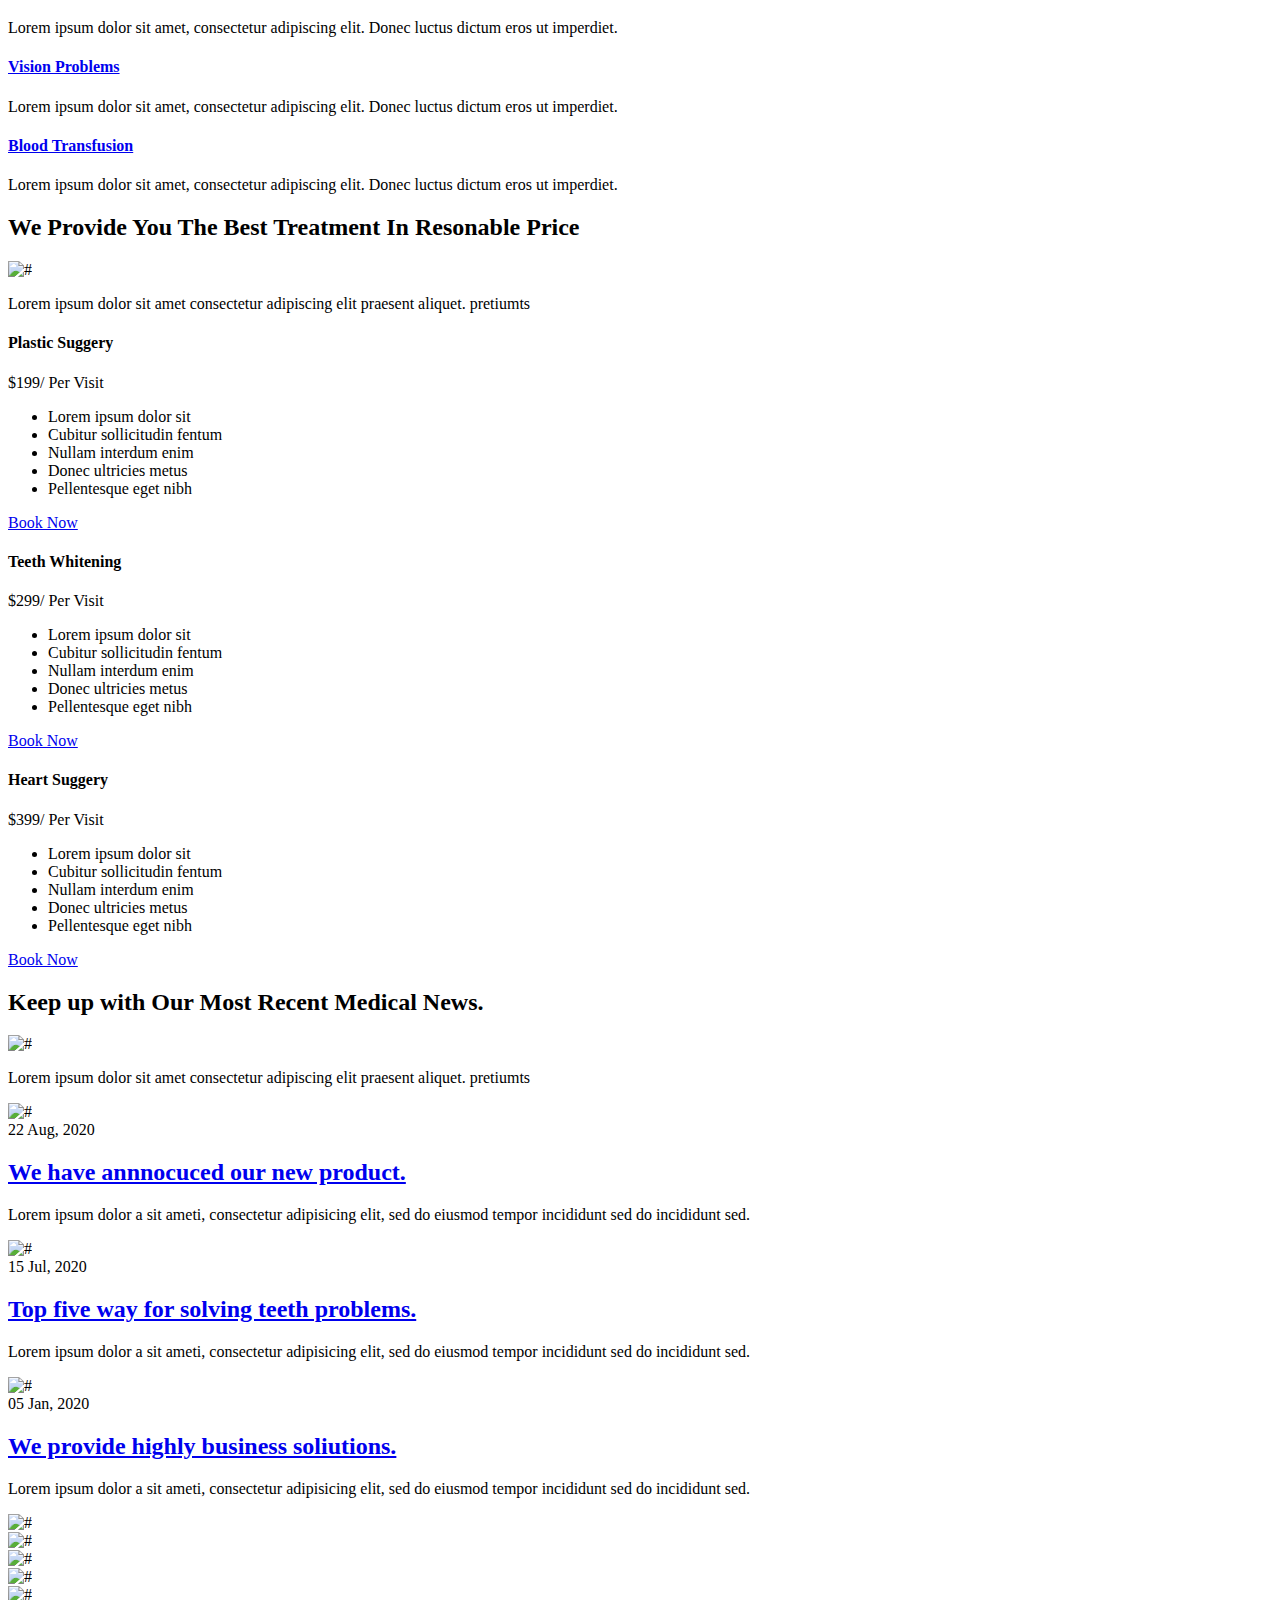
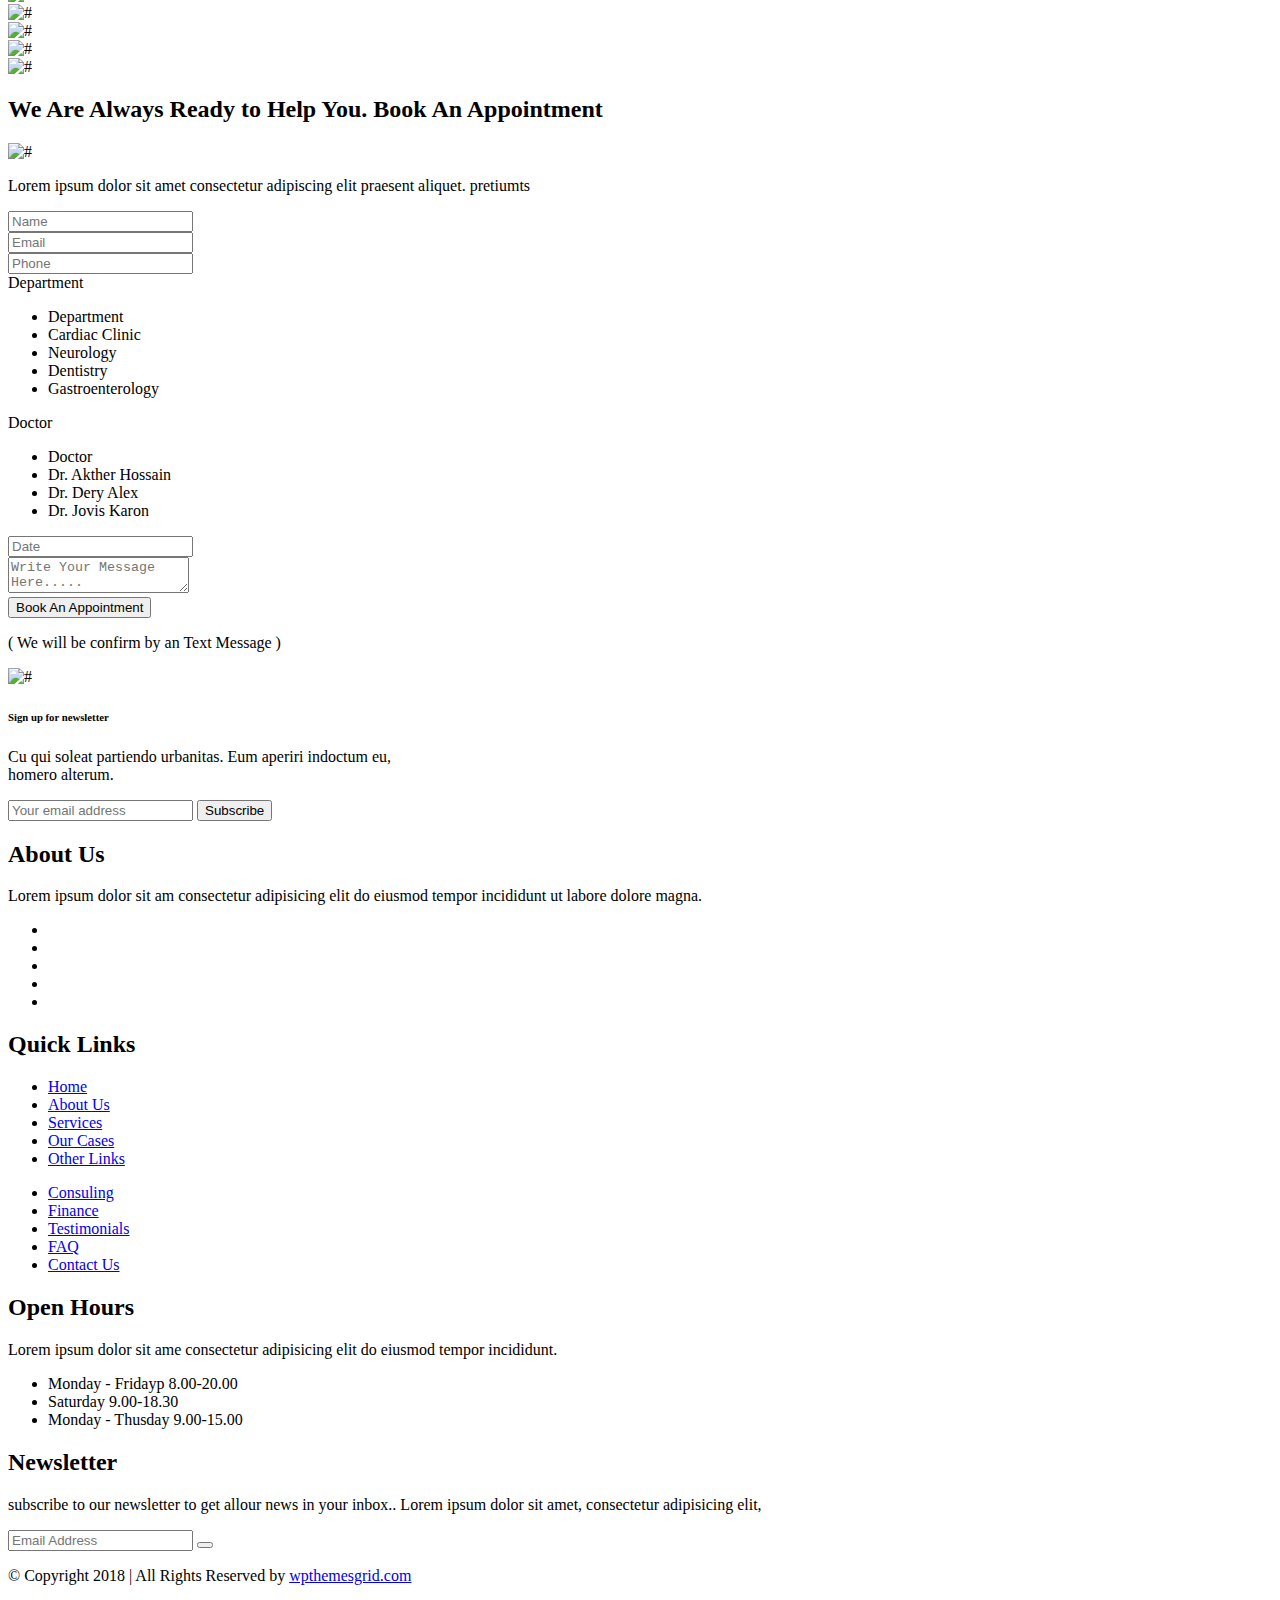
==== commit 02d3807d: "Add files via upload" ====
--- a/index.html
+++ b/index.html
@@ -1,15 +1,1058 @@
-<!DOCTYPE html>
-<html>
-<head>
-	<title>Preet Bal</title>
-	<link href="style.css" rel="stylesheet">
-</head>
-<body>
-<h1>Harpreet Kaur Bal</h1>
-<h2>S.Sukhdev Singh</h2>
-<img src="image.jpg">
-<p>My name is Harpreet kaur</p>
-<p>I am 18 years old</p>
-<p>I live in Amritsar</p>
-</body>
-</html>
+<!doctype html>
+<html class="no-js" lang="zxx">
+    <head>
+        <!-- Meta Tags -->
+		<meta charset="utf-8">
+		<meta http-equiv="X-UA-Compatible" content="IE=edge">
+		<meta name="keywords" content="Site keywords here">
+		<meta name="description" content="">
+		<meta name='copyright' content=''>
+		<meta name="viewport" content="width=device-width, initial-scale=1, shrink-to-fit=no">
+		
+		<!-- Title -->
+        <title>Mediplus - Free Medical and Doctor Directory HTML Template.</title>
+		
+		<!-- Favicon -->
+        <link rel="icon" href="img/favicon.png">
+		
+		<!-- Google Fonts -->
+		<link href="https://fonts.googleapis.com/css?family=Poppins:200i,300,300i,400,400i,500,500i,600,600i,700,700i,800,800i,900,900i&display=swap" rel="stylesheet">
+
+		<!-- Bootstrap CSS -->
+		<link rel="stylesheet" href="css/bootstrap.min.css">
+		<!-- Nice Select CSS -->
+		<link rel="stylesheet" href="css/nice-select.css">
+		<!-- Font Awesome CSS -->
+        <link rel="stylesheet" href="css/font-awesome.min.css">
+		<!-- icofont CSS -->
+        <link rel="stylesheet" href="css/icofont.css">
+		<!-- Slicknav -->
+		<link rel="stylesheet" href="css/slicknav.min.css">
+		<!-- Owl Carousel CSS -->
+        <link rel="stylesheet" href="css/owl-carousel.css">
+		<!-- Datepicker CSS -->
+		<link rel="stylesheet" href="css/datepicker.css">
+		<!-- Animate CSS -->
+        <link rel="stylesheet" href="css/animate.min.css">
+		<!-- Magnific Popup CSS -->
+        <link rel="stylesheet" href="css/magnific-popup.css">
+		
+		<!-- Medipro CSS -->
+        <link rel="stylesheet" href="css/normalize.css">
+        <link rel="stylesheet" href="style.css">
+        <link rel="stylesheet" href="css/responsive.css">
+		
+    </head>
+    <body>
+	
+		<!-- Preloader -->
+        <div class="preloader">
+            <div class="loader">
+                <div class="loader-outter"></div>
+                <div class="loader-inner"></div>
+
+                <div class="indicator"> 
+                    <svg width="16px" height="12px">
+                        <polyline id="back" points="1 6 4 6 6 11 10 1 12 6 15 6"></polyline>
+                        <polyline id="front" points="1 6 4 6 6 11 10 1 12 6 15 6"></polyline>
+                    </svg>
+                </div>
+            </div>
+        </div>
+        <!-- End Preloader -->
+		
+		<!-- Get Pro Button -->
+		<ul class="pro-features">
+			<a class="get-pro" href="#">Get Pro</a>
+			<li class="big-title">Pro Version Available on Themeforest</li>
+			<li class="title">Pro Version Features</li>
+			<li>2+ premade home pages</li>
+			<li>20+ html pages</li>
+			<li>Color Plate With 12+ Colors</li>
+			<li>Sticky Header / Sticky Filters</li>
+			<li>Working Contact Form With Google Map</li>
+			<div class="button">
+				<a href="http://preview.themeforest.net/item/mediplus-medical-and-doctor-html-template/full_screen_preview/26665910?_ga=2.145092285.888558928.1591971968-344530658.1588061879" target="_blank" class="btn">Pro Version Demo</a>
+				<a href="https://themeforest.net/item/mediplus-medical-and-doctor-html-template/26665910" target="_blank" class="btn">Buy Pro Version</a>
+			</div>
+		</ul>
+	
+		<!-- Header Area -->
+		<header class="header" >
+			<!-- Topbar -->
+			<div class="topbar">
+				<div class="container">
+					<div class="row">
+						<div class="col-lg-6 col-md-5 col-12">
+							<!-- Contact -->
+							<ul class="top-link">
+								<li><a href="#">About</a></li>
+								<li><a href="#">Doctors</a></li>
+								<li><a href="#">Contact</a></li>
+								<li><a href="#">FAQ</a></li>
+							</ul>
+							<!-- End Contact -->
+						</div>
+						<div class="col-lg-6 col-md-7 col-12">
+							<!-- Top Contact -->
+							<ul class="top-contact">
+								<li><i class="fa fa-phone"></i>+880 1234 56789</li>
+								<li><i class="fa fa-envelope"></i><a href="mailto:support@yourmail.com">support@yourmail.com</a></li>
+							</ul>
+							<!-- End Top Contact -->
+						</div>
+					</div>
+				</div>
+			</div>
+			<!-- End Topbar -->
+			<!-- Header Inner -->
+			<div class="header-inner">
+				<div class="container">
+					<div class="inner">
+						<div class="row">
+							<div class="col-lg-3 col-md-3 col-12">
+								<!-- Start Logo -->
+								<div class="logo">
+									<a href="index.html"><img src="img/logo.png" alt="#"></a>
+								</div>
+								<!-- End Logo -->
+								<!-- Mobile Nav -->
+								<div class="mobile-nav"></div>
+								<!-- End Mobile Nav -->
+							</div>
+							<div class="col-lg-7 col-md-9 col-12">
+								<!-- Main Menu -->
+								<div class="main-menu">
+									<nav class="navigation">
+										<ul class="nav menu">
+											<li class="active"><a href="#">Home <i class="icofont-rounded-down"></i></a>
+												<ul class="dropdown">
+													<li><a href="index.html">Home Page 1</a></li>
+												</ul>
+											</li>
+											<li><a href="#">Doctos </a></li>
+											<li><a href="#">Services </a></li>
+											<li><a href="#">Pages <i class="icofont-rounded-down"></i></a>
+												<ul class="dropdown">
+													<li><a href="404.html">404 Error</a></li>
+												</ul>
+											</li>
+											<li><a href="#">Blogs <i class="icofont-rounded-down"></i></a>
+												<ul class="dropdown">
+													<li><a href="blog-single.html">Blog Details</a></li>
+												</ul>
+											</li>
+											<li><a href="contact.html">Contact Us</a></li>
+										</ul>
+									</nav>
+								</div>
+								<!--/ End Main Menu -->
+							</div>
+							<div class="col-lg-2 col-12">
+								<div class="get-quote">
+									<a href="appointment.html" class="btn">Book Appointment</a>
+								</div>
+							</div>
+						</div>
+					</div>
+				</div>
+			</div>
+			<!--/ End Header Inner -->
+		</header>
+		<!-- End Header Area -->
+		
+		<!-- Slider Area -->
+		<section class="slider">
+			<div class="hero-slider">
+				<!-- Start Single Slider -->
+				<div class="single-slider" style="background-image:url('img/slider2.jpg')">
+					<div class="container">
+						<div class="row">
+							<div class="col-lg-7">
+								<div class="text">
+									<h1>We Provide <span>Medical</span> Services That You Can <span>Trust!</span></h1>
+									<p>Lorem ipsum dolor sit amet, consectetur adipiscing elit. Mauris sed nisl pellentesque, faucibus libero eu, gravida quam. </p>
+									<div class="button">
+										<a href="#" class="btn">Get Appointment</a>
+										<a href="#" class="btn primary">Learn More</a>
+									</div>
+								</div>
+							</div>
+						</div>
+					</div>
+				</div>
+				<!-- End Single Slider -->
+				<!-- Start Single Slider -->
+				<div class="single-slider" style="background-image:url('img/slider.jpg')">
+					<div class="container">
+						<div class="row">
+							<div class="col-lg-7">
+								<div class="text">
+									<h1>We Provide <span>Medical</span> Services That You Can <span>Trust!</span></h1>
+									<p>Lorem ipsum dolor sit amet, consectetur adipiscing elit. Mauris sed nisl pellentesque, faucibus libero eu, gravida quam. </p>
+									<div class="button">
+										<a href="#" class="btn">Get Appointment</a>
+										<a href="#" class="btn primary">About Us</a>
+									</div>
+								</div>
+							</div>
+						</div>
+					</div>
+				</div>
+				<!-- Start End Slider -->
+				<!-- Start Single Slider -->
+				<div class="single-slider" style="background-image:url('img/slider3.jpg')">
+					<div class="container">
+						<div class="row">
+							<div class="col-lg-7">
+								<div class="text">
+									<h1>We Provide <span>Medical</span> Services That You Can <span>Trust!</span></h1>
+									<p>Lorem ipsum dolor sit amet, consectetur adipiscing elit. Mauris sed nisl pellentesque, faucibus libero eu, gravida quam. </p>
+									<div class="button">
+										<a href="#" class="btn">Get Appointment</a>
+										<a href="#" class="btn primary">Conatct Now</a>
+									</div>
+								</div>
+							</div>
+						</div>
+					</div>
+				</div>
+				<!-- End Single Slider -->
+			</div>
+		</section>
+		<!--/ End Slider Area -->
+		
+		<!-- Start Schedule Area -->
+		<section class="schedule">
+			<div class="container">
+				<div class="schedule-inner">
+					<div class="row">
+						<div class="col-lg-4 col-md-6 col-12 ">
+							<!-- single-schedule -->
+							<div class="single-schedule first">
+								<div class="inner">
+									<div class="icon">
+										<i class="fa fa-ambulance"></i>
+									</div>
+									<div class="single-content">
+										<span>Lorem Amet</span>
+										<h4>Emergency Cases</h4>
+										<p>Lorem ipsum sit amet consectetur adipiscing elit. Vivamus et erat in lacus convallis sodales.</p>
+										<a href="#">LEARN MORE<i class="fa fa-long-arrow-right"></i></a>
+									</div>
+								</div>
+							</div>
+						</div>
+						<div class="col-lg-4 col-md-6 col-12">
+							<!-- single-schedule -->
+							<div class="single-schedule middle">
+								<div class="inner">
+									<div class="icon">
+										<i class="icofont-prescription"></i>
+									</div>
+									<div class="single-content">
+										<span>Fusce Porttitor</span>
+										<h4>Doctors Timetable</h4>
+										<p>Lorem ipsum sit amet consectetur adipiscing elit. Vivamus et erat in lacus convallis sodales.</p>
+										<a href="#">LEARN MORE<i class="fa fa-long-arrow-right"></i></a>
+									</div>
+								</div>
+							</div>
+						</div>
+						<div class="col-lg-4 col-md-12 col-12">
+							<!-- single-schedule -->
+							<div class="single-schedule last">
+								<div class="inner">
+									<div class="icon">
+										<i class="icofont-ui-clock"></i>
+									</div>
+									<div class="single-content">
+										<span>Donec luctus</span>
+										<h4>Opening Hours</h4>
+										<ul class="time-sidual">
+											<li class="day">Monday - Fridayp <span>8.00-20.00</span></li>
+											<li class="day">Saturday <span>9.00-18.30</span></li>
+											<li class="day">Monday - Thusday <span>9.00-15.00</span></li>
+										</ul>
+										<a href="#">LEARN MORE<i class="fa fa-long-arrow-right"></i></a>
+									</div>
+								</div>
+							</div>
+						</div>
+					</div>
+				</div>
+			</div>
+		</section>
+		<!--/End Start schedule Area -->
+
+		<!-- Start Feautes -->
+		<section class="Feautes section">
+			<div class="container">
+				<div class="row">
+					<div class="col-lg-12">
+						<div class="section-title">
+							<h2>We Are Always Ready to Help You & Your Family</h2>
+							<img src="img/section-img.png" alt="#">
+							<p>Lorem ipsum dolor sit amet consectetur adipiscing elit praesent aliquet. pretiumts</p>
+						</div>
+					</div>
+				</div>
+				<div class="row">
+					<div class="col-lg-4 col-12">
+						<!-- Start Single features -->
+						<div class="single-features">
+							<div class="signle-icon">
+								<i class="icofont icofont-ambulance-cross"></i>
+							</div>
+							<h3>Emergency Help</h3>
+							<p>Lorem ipsum sit, consectetur adipiscing elit. Maecenas mi quam vulputate.</p>
+						</div>
+						<!-- End Single features -->
+					</div>
+					<div class="col-lg-4 col-12">
+						<!-- Start Single features -->
+						<div class="single-features">
+							<div class="signle-icon">
+								<i class="icofont icofont-medical-sign-alt"></i>
+							</div>
+							<h3>Enriched Pharmecy</h3>
+							<p>Lorem ipsum sit, consectetur adipiscing elit. Maecenas mi quam vulputate.</p>
+						</div>
+						<!-- End Single features -->
+					</div>
+					<div class="col-lg-4 col-12">
+						<!-- Start Single features -->
+						<div class="single-features last">
+							<div class="signle-icon">
+								<i class="icofont icofont-stethoscope"></i>
+							</div>
+							<h3>Medical Treatment</h3>
+							<p>Lorem ipsum sit, consectetur adipiscing elit. Maecenas mi quam vulputate.</p>
+						</div>
+						<!-- End Single features -->
+					</div>
+				</div>
+			</div>
+		</section>
+		<!--/ End Feautes -->
+		
+		<!-- Start Fun-facts -->
+		<div id="fun-facts" class="fun-facts section overlay">
+			<div class="container">
+				<div class="row">
+					<div class="col-lg-3 col-md-6 col-12">
+						<!-- Start Single Fun -->
+						<div class="single-fun">
+							<i class="icofont icofont-home"></i>
+							<div class="content">
+								<span class="counter">3468</span>
+								<p>Hospital Rooms</p>
+							</div>
+						</div>
+						<!-- End Single Fun -->
+					</div>
+					<div class="col-lg-3 col-md-6 col-12">
+						<!-- Start Single Fun -->
+						<div class="single-fun">
+							<i class="icofont icofont-user-alt-3"></i>
+							<div class="content">
+								<span class="counter">557</span>
+								<p>Specialist Doctors</p>
+							</div>
+						</div>
+						<!-- End Single Fun -->
+					</div>
+					<div class="col-lg-3 col-md-6 col-12">
+						<!-- Start Single Fun -->
+						<div class="single-fun">
+							<i class="icofont-simple-smile"></i>
+							<div class="content">
+								<span class="counter">4379</span>
+								<p>Happy Patients</p>
+							</div>
+						</div>
+						<!-- End Single Fun -->
+					</div>
+					<div class="col-lg-3 col-md-6 col-12">
+						<!-- Start Single Fun -->
+						<div class="single-fun">
+							<i class="icofont icofont-table"></i>
+							<div class="content">
+								<span class="counter">32</span>
+								<p>Years of Experience</p>
+							</div>
+						</div>
+						<!-- End Single Fun -->
+					</div>
+				</div>
+			</div>
+		</div>
+		<!--/ End Fun-facts -->
+		
+		<!-- Start Why choose -->
+		<section class="why-choose section" >
+			<div class="container">
+				<div class="row">
+					<div class="col-lg-12">
+						<div class="section-title">
+							<h2>We Offer Different Services To Improve Your Health</h2>
+							<img src="img/section-img.png" alt="#">
+							<p>Lorem ipsum dolor sit amet consectetur adipiscing elit praesent aliquet. pretiumts</p>
+						</div>
+					</div>
+				</div>
+				<div class="row">
+					<div class="col-lg-6 col-12">
+						<!-- Start Choose Left -->
+						<div class="choose-left">
+							<h3>Who We Are</h3>
+							<p>Lorem ipsum dolor sit amet, consectetur adipiscing elit. Maecenas pharetra antege vel est lobortis, a commodo magna rhoncus. In quis nisi non emet quam pharetra commodo. </p>
+							<p>Class aptent taciti sociosqu ad litora torquent per conubia nostra, per inceptos himenaeos. </p>
+							<div class="row">
+								<div class="col-lg-6">
+									<ul class="list">
+										<li><i class="fa fa-caret-right"></i>Maecenas vitae luctus nibh. </li>
+										<li><i class="fa fa-caret-right"></i>Duis massa massa.</li>
+										<li><i class="fa fa-caret-right"></i>Aliquam feugiat interdum.</li>
+									</ul>
+								</div>
+								<div class="col-lg-6">
+									<ul class="list">
+										<li><i class="fa fa-caret-right"></i>Maecenas vitae luctus nibh. </li>
+										<li><i class="fa fa-caret-right"></i>Duis massa massa.</li>
+										<li><i class="fa fa-caret-right"></i>Aliquam feugiat interdum.</li>
+									</ul>
+								</div>
+							</div>
+						</div>
+						<!-- End Choose Left -->
+					</div>
+					<div class="col-lg-6 col-12">
+						<!-- Start Choose Rights -->
+						<div class="choose-right">
+							<div class="video-image">
+								<!-- Video Animation -->
+								<div class="promo-video">
+									<div class="waves-block">
+										<div class="waves wave-1"></div>
+										<div class="waves wave-2"></div>
+										<div class="waves wave-3"></div>
+									</div>
+								</div>
+								<!--/ End Video Animation -->
+								<a href="https://www.youtube.com/watch?v=RFVXy6CRVR4" class="video video-popup mfp-iframe"><i class="fa fa-play"></i></a>
+							</div>
+						</div>
+						<!-- End Choose Rights -->
+					</div>
+				</div>
+			</div>
+		</section>
+		<!--/ End Why choose -->
+		
+		<!-- Start Call to action -->
+		<section class="call-action overlay" data-stellar-background-ratio="0.5">
+			<div class="container">
+				<div class="row">
+					<div class="col-lg-12 col-md-12 col-12">
+						<div class="content">
+							<h2>Do you need Emergency Medical Care? Call @ 1234 56789</h2>
+							<p>Lorem ipsum dolor sit amet, consectetur adipiscing elit. Quisque porttitor dictum turpis nec gravida.</p>
+							<div class="button">
+								<a href="#" class="btn">Contact Now</a>
+								<a href="#" class="btn second">Learn More<i class="fa fa-long-arrow-right"></i></a>
+							</div>
+						</div>
+					</div>
+				</div>
+			</div>
+		</section>
+		<!--/ End Call to action -->
+		
+		<!-- Start portfolio -->
+		<section class="portfolio section" >
+			<div class="container">
+				<div class="row">
+					<div class="col-lg-12">
+						<div class="section-title">
+							<h2>We Maintain Cleanliness Rules Inside Our Hospital</h2>
+							<img src="img/section-img.png" alt="#">
+							<p>Lorem ipsum dolor sit amet consectetur adipiscing elit praesent aliquet. pretiumts</p>
+						</div>
+					</div>
+				</div>
+			</div>
+			<div class="container-fluid">
+				<div class="row">
+					<div class="col-lg-12 col-12">
+						<div class="owl-carousel portfolio-slider">
+							<div class="single-pf">
+								<img src="img/pf1.jpg" alt="#">
+								<a href="portfolio-details.html" class="btn">View Details</a>
+							</div>
+							<div class="single-pf">
+								<img src="img/pf2.jpg" alt="#">
+								<a href="portfolio-details.html" class="btn">View Details</a>
+							</div>
+							<div class="single-pf">
+								<img src="img/pf3.jpg" alt="#">
+								<a href="portfolio-details.html" class="btn">View Details</a>
+							</div>
+							<div class="single-pf">
+								<img src="img/pf4.jpg" alt="#">
+								<a href="portfolio-details.html" class="btn">View Details</a>
+							</div>
+							<div class="single-pf">
+								<img src="img/pf1.jpg" alt="#">
+								<a href="portfolio-details.html" class="btn">View Details</a>
+							</div>
+							<div class="single-pf">
+								<img src="img/pf2.jpg" alt="#">
+								<a href="portfolio-details.html" class="btn">View Details</a>
+							</div>
+							<div class="single-pf">
+								<img src="img/pf3.jpg" alt="#">
+								<a href="portfolio-details.html" class="btn">View Details</a>
+							</div>
+							<div class="single-pf">
+								<img src="img/pf4.jpg" alt="#">
+								<a href="portfolio-details.html" class="btn">View Details</a>
+							</div>
+						</div>
+					</div>
+				</div>
+			</div>
+		</section>
+		<!--/ End portfolio -->
+		
+		<!-- Start service -->
+		<section class="services section">
+			<div class="container">
+				<div class="row">
+					<div class="col-lg-12">
+						<div class="section-title">
+							<h2>We Offer Different Services To Improve Your Health</h2>
+							<img src="img/section-img.png" alt="#">
+							<p>Lorem ipsum dolor sit amet consectetur adipiscing elit praesent aliquet. pretiumts</p>
+						</div>
+					</div>
+				</div>
+				<div class="row">
+					<div class="col-lg-4 col-md-6 col-12">
+						<!-- Start Single Service -->
+						<div class="single-service">
+							<i class="icofont icofont-prescription"></i>
+							<h4><a href="service-details.html">General Treatment</a></h4>
+							<p>Lorem ipsum dolor sit amet, consectetur adipiscing elit. Donec luctus dictum eros ut imperdiet. </p>	
+						</div>
+						<!-- End Single Service -->
+					</div>
+					<div class="col-lg-4 col-md-6 col-12">
+						<!-- Start Single Service -->
+						<div class="single-service">
+							<i class="icofont icofont-tooth"></i>
+							<h4><a href="service-details.html">Teeth Whitening</a></h4>
+							<p>Lorem ipsum dolor sit amet, consectetur adipiscing elit. Donec luctus dictum eros ut imperdiet. </p>	
+						</div>
+						<!-- End Single Service -->
+					</div>
+					<div class="col-lg-4 col-md-6 col-12">
+						<!-- Start Single Service -->
+						<div class="single-service">
+							<i class="icofont icofont-heart-alt"></i>
+							<h4><a href="service-details.html">Heart Surgery</a></h4>
+							<p>Lorem ipsum dolor sit amet, consectetur adipiscing elit. Donec luctus dictum eros ut imperdiet. </p>	
+						</div>
+						<!-- End Single Service -->
+					</div>
+					<div class="col-lg-4 col-md-6 col-12">
+						<!-- Start Single Service -->
+						<div class="single-service">
+							<i class="icofont icofont-listening"></i>
+							<h4><a href="service-details.html">Ear Treatment</a></h4>
+							<p>Lorem ipsum dolor sit amet, consectetur adipiscing elit. Donec luctus dictum eros ut imperdiet. </p>	
+						</div>
+						<!-- End Single Service -->
+					</div>
+					<div class="col-lg-4 col-md-6 col-12">
+						<!-- Start Single Service -->
+						<div class="single-service">
+							<i class="icofont icofont-eye-alt"></i>
+							<h4><a href="service-details.html">Vision Problems</a></h4>
+							<p>Lorem ipsum dolor sit amet, consectetur adipiscing elit. Donec luctus dictum eros ut imperdiet. </p>	
+						</div>
+						<!-- End Single Service -->
+					</div>
+					<div class="col-lg-4 col-md-6 col-12">
+						<!-- Start Single Service -->
+						<div class="single-service">
+							<i class="icofont icofont-blood"></i>
+							<h4><a href="service-details.html">Blood Transfusion</a></h4>
+							<p>Lorem ipsum dolor sit amet, consectetur adipiscing elit. Donec luctus dictum eros ut imperdiet. </p>	
+						</div>
+						<!-- End Single Service -->
+					</div>
+				</div>
+			</div>
+		</section>
+		<!--/ End service -->
+		
+		<!-- Pricing Table -->
+		<section class="pricing-table section">
+			<div class="container">
+				<div class="row">
+					<div class="col-lg-12">
+						<div class="section-title">
+							<h2>We Provide You The Best Treatment In Resonable Price</h2>
+							<img src="img/section-img.png" alt="#">
+							<p>Lorem ipsum dolor sit amet consectetur adipiscing elit praesent aliquet. pretiumts</p>
+						</div>
+					</div>
+				</div>
+				<div class="row">
+					<!-- Single Table -->
+					<div class="col-lg-4 col-md-12 col-12">
+						<div class="single-table">
+							<!-- Table Head -->
+							<div class="table-head">
+								<div class="icon">
+									<i class="icofont icofont-ui-cut"></i>
+								</div>
+								<h4 class="title">Plastic Suggery</h4>
+								<div class="price">
+									<p class="amount">$199<span>/ Per Visit</span></p>
+								</div>	
+							</div>
+							<!-- Table List -->
+							<ul class="table-list">
+								<li><i class="icofont icofont-ui-check"></i>Lorem ipsum dolor sit</li>
+								<li><i class="icofont icofont-ui-check"></i>Cubitur sollicitudin fentum</li>
+								<li class="cross"><i class="icofont icofont-ui-close"></i>Nullam interdum enim</li>
+								<li class="cross"><i class="icofont icofont-ui-close"></i>Donec ultricies metus</li>
+								<li class="cross"><i class="icofont icofont-ui-close"></i>Pellentesque eget nibh</li>
+							</ul>
+							<div class="table-bottom">
+								<a class="btn" href="#">Book Now</a>
+							</div>
+							<!-- Table Bottom -->
+						</div>
+					</div>
+					<!-- End Single Table-->
+					<!-- Single Table -->
+					<div class="col-lg-4 col-md-12 col-12">
+						<div class="single-table">
+							<!-- Table Head -->
+							<div class="table-head">
+								<div class="icon">
+									<i class="icofont icofont-tooth"></i>
+								</div>
+								<h4 class="title">Teeth Whitening</h4>
+								<div class="price">
+									<p class="amount">$299<span>/ Per Visit</span></p>
+								</div>	
+							</div>
+							<!-- Table List -->
+							<ul class="table-list">
+								<li><i class="icofont icofont-ui-check"></i>Lorem ipsum dolor sit</li>
+								<li><i class="icofont icofont-ui-check"></i>Cubitur sollicitudin fentum</li>
+								<li><i class="icofont icofont-ui-check"></i>Nullam interdum enim</li>
+								<li class="cross"><i class="icofont icofont-ui-close"></i>Donec ultricies metus</li>
+								<li class="cross"><i class="icofont icofont-ui-close"></i>Pellentesque eget nibh</li>
+							</ul>
+							<div class="table-bottom">
+								<a class="btn" href="#">Book Now</a>
+							</div>
+							<!-- Table Bottom -->
+						</div>
+					</div>
+					<!-- End Single Table-->
+					<!-- Single Table -->
+					<div class="col-lg-4 col-md-12 col-12">
+						<div class="single-table">
+							<!-- Table Head -->
+							<div class="table-head">
+								<div class="icon">
+									<i class="icofont-heart-beat"></i>
+								</div>
+								<h4 class="title">Heart Suggery</h4>
+								<div class="price">
+									<p class="amount">$399<span>/ Per Visit</span></p>
+								</div>	
+							</div>
+							<!-- Table List -->
+							<ul class="table-list">
+								<li><i class="icofont icofont-ui-check"></i>Lorem ipsum dolor sit</li>
+								<li><i class="icofont icofont-ui-check"></i>Cubitur sollicitudin fentum</li>
+								<li><i class="icofont icofont-ui-check"></i>Nullam interdum enim</li>
+								<li><i class="icofont icofont-ui-check"></i>Donec ultricies metus</li>
+								<li><i class="icofont icofont-ui-check"></i>Pellentesque eget nibh</li>
+							</ul>
+							<div class="table-bottom">
+								<a class="btn" href="#">Book Now</a>
+							</div>
+							<!-- Table Bottom -->
+						</div>
+					</div>
+					<!-- End Single Table-->
+				</div>	
+			</div>	
+		</section>	
+		<!--/ End Pricing Table -->
+		
+		
+		
+		<!-- Start Blog Area -->
+		<section class="blog section" id="blog">
+			<div class="container">
+				<div class="row">
+					<div class="col-lg-12">
+						<div class="section-title">
+							<h2>Keep up with Our Most Recent Medical News.</h2>
+							<img src="img/section-img.png" alt="#">
+							<p>Lorem ipsum dolor sit amet consectetur adipiscing elit praesent aliquet. pretiumts</p>
+						</div>
+					</div>
+				</div>
+				<div class="row">
+					<div class="col-lg-4 col-md-6 col-12">
+						<!-- Single Blog -->
+						<div class="single-news">
+							<div class="news-head">
+								<img src="img/blog1.jpg" alt="#">
+							</div>
+							<div class="news-body">
+								<div class="news-content">
+									<div class="date">22 Aug, 2020</div>
+									<h2><a href="blog-single.html">We have annnocuced our new product.</a></h2>
+									<p class="text">Lorem ipsum dolor a sit ameti, consectetur adipisicing elit, sed do eiusmod tempor incididunt sed do incididunt sed.</p>
+								</div>
+							</div>
+						</div>
+						<!-- End Single Blog -->
+					</div>
+					<div class="col-lg-4 col-md-6 col-12">
+						<!-- Single Blog -->
+						<div class="single-news">
+							<div class="news-head">
+								<img src="img/blog2.jpg" alt="#">
+							</div>
+							<div class="news-body">
+								<div class="news-content">
+									<div class="date">15 Jul, 2020</div>
+									<h2><a href="blog-single.html">Top five way for solving teeth problems.</a></h2>
+									<p class="text">Lorem ipsum dolor a sit ameti, consectetur adipisicing elit, sed do eiusmod tempor incididunt sed do incididunt sed.</p>
+								</div>
+							</div>
+						</div>
+						<!-- End Single Blog -->
+					</div>
+					<div class="col-lg-4 col-md-6 col-12">
+						<!-- Single Blog -->
+						<div class="single-news">
+							<div class="news-head">
+								<img src="img/blog3.jpg" alt="#">
+							</div>
+							<div class="news-body">
+								<div class="news-content">
+									<div class="date">05 Jan, 2020</div>
+									<h2><a href="blog-single.html">We provide highly business soliutions.</a></h2>
+									<p class="text">Lorem ipsum dolor a sit ameti, consectetur adipisicing elit, sed do eiusmod tempor incididunt sed do incididunt sed.</p>
+								</div>
+							</div>
+						</div>
+						<!-- End Single Blog -->
+					</div>
+				</div>
+			</div>
+		</section>
+		<!-- End Blog Area -->
+		
+		<!-- Start clients -->
+		<div class="clients overlay">
+			<div class="container">
+				<div class="row">
+					<div class="col-lg-12 col-md-12 col-12">
+						<div class="owl-carousel clients-slider">
+							<div class="single-clients">
+								<img src="img/client1.png" alt="#">
+							</div>
+							<div class="single-clients">
+								<img src="img/client2.png" alt="#">
+							</div>
+							<div class="single-clients">
+								<img src="img/client3.png" alt="#">
+							</div>
+							<div class="single-clients">
+								<img src="img/client4.png" alt="#">
+							</div>
+							<div class="single-clients">
+								<img src="img/client5.png" alt="#">
+							</div>
+							<div class="single-clients">
+								<img src="img/client1.png" alt="#">
+							</div>
+							<div class="single-clients">
+								<img src="img/client2.png" alt="#">
+							</div>
+							<div class="single-clients">
+								<img src="img/client3.png" alt="#">
+							</div>
+							<div class="single-clients">
+								<img src="img/client4.png" alt="#">
+							</div>
+						</div>
+					</div>
+				</div>
+			</div>
+		</div>
+		<!--/Ens clients -->
+		
+		<!-- Start Appointment -->
+		<section class="appointment">
+			<div class="container">
+				<div class="row">
+					<div class="col-lg-12">
+						<div class="section-title">
+							<h2>We Are Always Ready to Help You. Book An Appointment</h2>
+							<img src="img/section-img.png" alt="#">
+							<p>Lorem ipsum dolor sit amet consectetur adipiscing elit praesent aliquet. pretiumts</p>
+						</div>
+					</div>
+				</div>
+				<div class="row">
+					<div class="col-lg-6 col-md-12 col-12">
+						<form class="form" action="#">
+							<div class="row">
+								<div class="col-lg-6 col-md-6 col-12">
+									<div class="form-group">
+										<input name="name" type="text" placeholder="Name">
+									</div>
+								</div>
+								<div class="col-lg-6 col-md-6 col-12">
+									<div class="form-group">
+										<input name="email" type="email" placeholder="Email">
+									</div>
+								</div>
+								<div class="col-lg-6 col-md-6 col-12">
+									<div class="form-group">
+										<input name="phone" type="text" placeholder="Phone">
+									</div>
+								</div>
+								<div class="col-lg-6 col-md-6 col-12">
+									<div class="form-group">
+										<div class="nice-select form-control wide" tabindex="0"><span class="current">Department</span>
+											<ul class="list">
+												<li data-value="1" class="option selected ">Department</li>
+												<li data-value="2" class="option">Cardiac Clinic</li>
+												<li data-value="3" class="option">Neurology</li>
+												<li data-value="4" class="option">Dentistry</li>
+												<li data-value="5" class="option">Gastroenterology</li>
+											</ul>
+										</div>
+									</div>
+								</div>
+								<div class="col-lg-6 col-md-6 col-12">
+									<div class="form-group">
+										<div class="nice-select form-control wide" tabindex="0"><span class="current">Doctor</span>
+											<ul class="list">
+												<li data-value="1" class="option selected ">Doctor</li>
+												<li data-value="2" class="option">Dr. Akther Hossain</li>
+												<li data-value="3" class="option">Dr. Dery Alex</li>
+												<li data-value="4" class="option">Dr. Jovis Karon</li>
+											</ul>
+										</div>
+									</div>
+								</div>
+								<div class="col-lg-6 col-md-6 col-12">
+									<div class="form-group">
+										<input type="text" placeholder="Date" id="datepicker">
+									</div>
+								</div>
+								<div class="col-lg-12 col-md-12 col-12">
+									<div class="form-group">
+										<textarea name="message" placeholder="Write Your Message Here....."></textarea>
+									</div>
+								</div>
+							</div>
+							<div class="row">
+								<div class="col-lg-5 col-md-4 col-12">
+									<div class="form-group">
+										<div class="button">
+											<button type="submit" class="btn">Book An Appointment</button>
+										</div>
+									</div>
+								</div>
+								<div class="col-lg-7 col-md-8 col-12">
+									<p>( We will be confirm by an Text Message )</p>
+								</div>
+							</div>
+						</form>
+					</div>
+					<div class="col-lg-6 col-md-12 ">
+						<div class="appointment-image">
+							<img src="img/contact-img.png" alt="#">
+						</div>
+					</div>
+				</div>
+			</div>
+		</section>
+		<!-- End Appointment -->
+		
+		<!-- Start Newsletter Area -->
+		<section class="newsletter section">
+			<div class="container">
+				<div class="row ">
+					<div class="col-lg-6  col-12">
+						<!-- Start Newsletter Form -->
+						<div class="subscribe-text ">
+							<h6>Sign up for newsletter</h6>
+							<p class="">Cu qui soleat partiendo urbanitas. Eum aperiri indoctum eu,<br> homero alterum.</p>
+						</div>
+						<!-- End Newsletter Form -->
+					</div>
+					<div class="col-lg-6  col-12">
+						<!-- Start Newsletter Form -->
+						<div class="subscribe-form ">
+							<form action="mail/mail.php" method="get" target="_blank" class="newsletter-inner">
+								<input name="EMAIL" placeholder="Your email address" class="common-input" onfocus="this.placeholder = ''"
+									onblur="this.placeholder = 'Your email address'" required="" type="email">
+								<button class="btn">Subscribe</button>
+							</form>
+						</div>
+						<!-- End Newsletter Form -->
+					</div>
+				</div>
+			</div>
+		</section>
+		<!-- /End Newsletter Area -->
+		
+		<!-- Footer Area -->
+		<footer id="footer" class="footer ">
+			<!-- Footer Top -->
+			<div class="footer-top">
+				<div class="container">
+					<div class="row">
+						<div class="col-lg-3 col-md-6 col-12">
+							<div class="single-footer">
+								<h2>About Us</h2>
+								<p>Lorem ipsum dolor sit am consectetur adipisicing elit do eiusmod tempor incididunt ut labore dolore magna.</p>
+								<!-- Social -->
+								<ul class="social">
+									<li><a href="#"><i class="icofont-facebook"></i></a></li>
+									<li><a href="#"><i class="icofont-google-plus"></i></a></li>
+									<li><a href="#"><i class="icofont-twitter"></i></a></li>
+									<li><a href="#"><i class="icofont-vimeo"></i></a></li>
+									<li><a href="#"><i class="icofont-pinterest"></i></a></li>
+								</ul>
+								<!-- End Social -->
+							</div>
+						</div>
+						<div class="col-lg-3 col-md-6 col-12">
+							<div class="single-footer f-link">
+								<h2>Quick Links</h2>
+								<div class="row">
+									<div class="col-lg-6 col-md-6 col-12">
+										<ul>
+											<li><a href="#"><i class="fa fa-caret-right" aria-hidden="true"></i>Home</a></li>
+											<li><a href="#"><i class="fa fa-caret-right" aria-hidden="true"></i>About Us</a></li>
+											<li><a href="#"><i class="fa fa-caret-right" aria-hidden="true"></i>Services</a></li>
+											<li><a href="#"><i class="fa fa-caret-right" aria-hidden="true"></i>Our Cases</a></li>
+											<li><a href="#"><i class="fa fa-caret-right" aria-hidden="true"></i>Other Links</a></li>	
+										</ul>
+									</div>
+									<div class="col-lg-6 col-md-6 col-12">
+										<ul>
+											<li><a href="#"><i class="fa fa-caret-right" aria-hidden="true"></i>Consuling</a></li>
+											<li><a href="#"><i class="fa fa-caret-right" aria-hidden="true"></i>Finance</a></li>
+											<li><a href="#"><i class="fa fa-caret-right" aria-hidden="true"></i>Testimonials</a></li>
+											<li><a href="#"><i class="fa fa-caret-right" aria-hidden="true"></i>FAQ</a></li>
+											<li><a href="#"><i class="fa fa-caret-right" aria-hidden="true"></i>Contact Us</a></li>	
+										</ul>
+									</div>
+								</div>
+							</div>
+						</div>
+						<div class="col-lg-3 col-md-6 col-12">
+							<div class="single-footer">
+								<h2>Open Hours</h2>
+								<p>Lorem ipsum dolor sit ame consectetur adipisicing elit do eiusmod tempor incididunt.</p>
+								<ul class="time-sidual">
+									<li class="day">Monday - Fridayp <span>8.00-20.00</span></li>
+									<li class="day">Saturday <span>9.00-18.30</span></li>
+									<li class="day">Monday - Thusday <span>9.00-15.00</span></li>
+								</ul>
+							</div>
+						</div>
+						<div class="col-lg-3 col-md-6 col-12">
+							<div class="single-footer">
+								<h2>Newsletter</h2>
+								<p>subscribe to our newsletter to get allour news in your inbox.. Lorem ipsum dolor sit amet, consectetur adipisicing elit,</p>
+								<form action="mail/mail.php" method="get" target="_blank" class="newsletter-inner">
+									<input name="email" placeholder="Email Address" class="common-input" onfocus="this.placeholder = ''"
+										onblur="this.placeholder = 'Your email address'" required="" type="email">
+									<button class="button"><i class="icofont icofont-paper-plane"></i></button>
+								</form>
+							</div>
+						</div>
+					</div>
+				</div>
+			</div>
+			<!--/ End Footer Top -->
+			<!-- Copyright -->
+			<div class="copyright">
+				<div class="container">
+					<div class="row">
+						<div class="col-lg-12 col-md-12 col-12">
+							<div class="copyright-content">
+								<p>© Copyright 2018  |  All Rights Reserved by <a href="https://www.wpthemesgrid.com" target="_blank">wpthemesgrid.com</a> </p>
+							</div>
+						</div>
+					</div>
+				</div>
+			</div>
+			<!--/ End Copyright -->
+		</footer>
+		<!--/ End Footer Area -->
+		
+		<!-- jquery Min JS -->
+        <script src="js/jquery.min.js"></script>
+		<!-- jquery Migrate JS -->
+		<script src="js/jquery-migrate-3.0.0.js"></script>
+		<!-- jquery Ui JS -->
+		<script src="js/jquery-ui.min.js"></script>
+		<!-- Easing JS -->
+        <script src="js/easing.js"></script>
+		<!-- Color JS -->
+		<script src="js/colors.js"></script>
+		<!-- Popper JS -->
+		<script src="js/popper.min.js"></script>
+		<!-- Bootstrap Datepicker JS -->
+		<script src="js/bootstrap-datepicker.js"></script>
+		<!-- Jquery Nav JS -->
+        <script src="js/jquery.nav.js"></script>
+		<!-- Slicknav JS -->
+		<script src="js/slicknav.min.js"></script>
+		<!-- ScrollUp JS -->
+        <script src="js/jquery.scrollUp.min.js"></script>
+		<!-- Niceselect JS -->
+		<script src="js/niceselect.js"></script>
+		<!-- Tilt Jquery JS -->
+		<script src="js/tilt.jquery.min.js"></script>
+		<!-- Owl Carousel JS -->
+        <script src="js/owl-carousel.js"></script>
+		<!-- counterup JS -->
+		<script src="js/jquery.counterup.min.js"></script>
+		<!-- Steller JS -->
+		<script src="js/steller.js"></script>
+		<!-- Wow JS -->
+		<script src="js/wow.min.js"></script>
+		<!-- Magnific Popup JS -->
+		<script src="js/jquery.magnific-popup.min.js"></script>
+		<!-- Counter Up CDN JS -->
+		<script src="http://cdnjs.cloudflare.com/ajax/libs/waypoints/2.0.3/waypoints.min.js"></script>
+		<!-- Bootstrap JS -->
+		<script src="js/bootstrap.min.js"></script>
+		<!-- Main JS -->
+		<script src="js/main.js"></script>
+    </body>
+</html>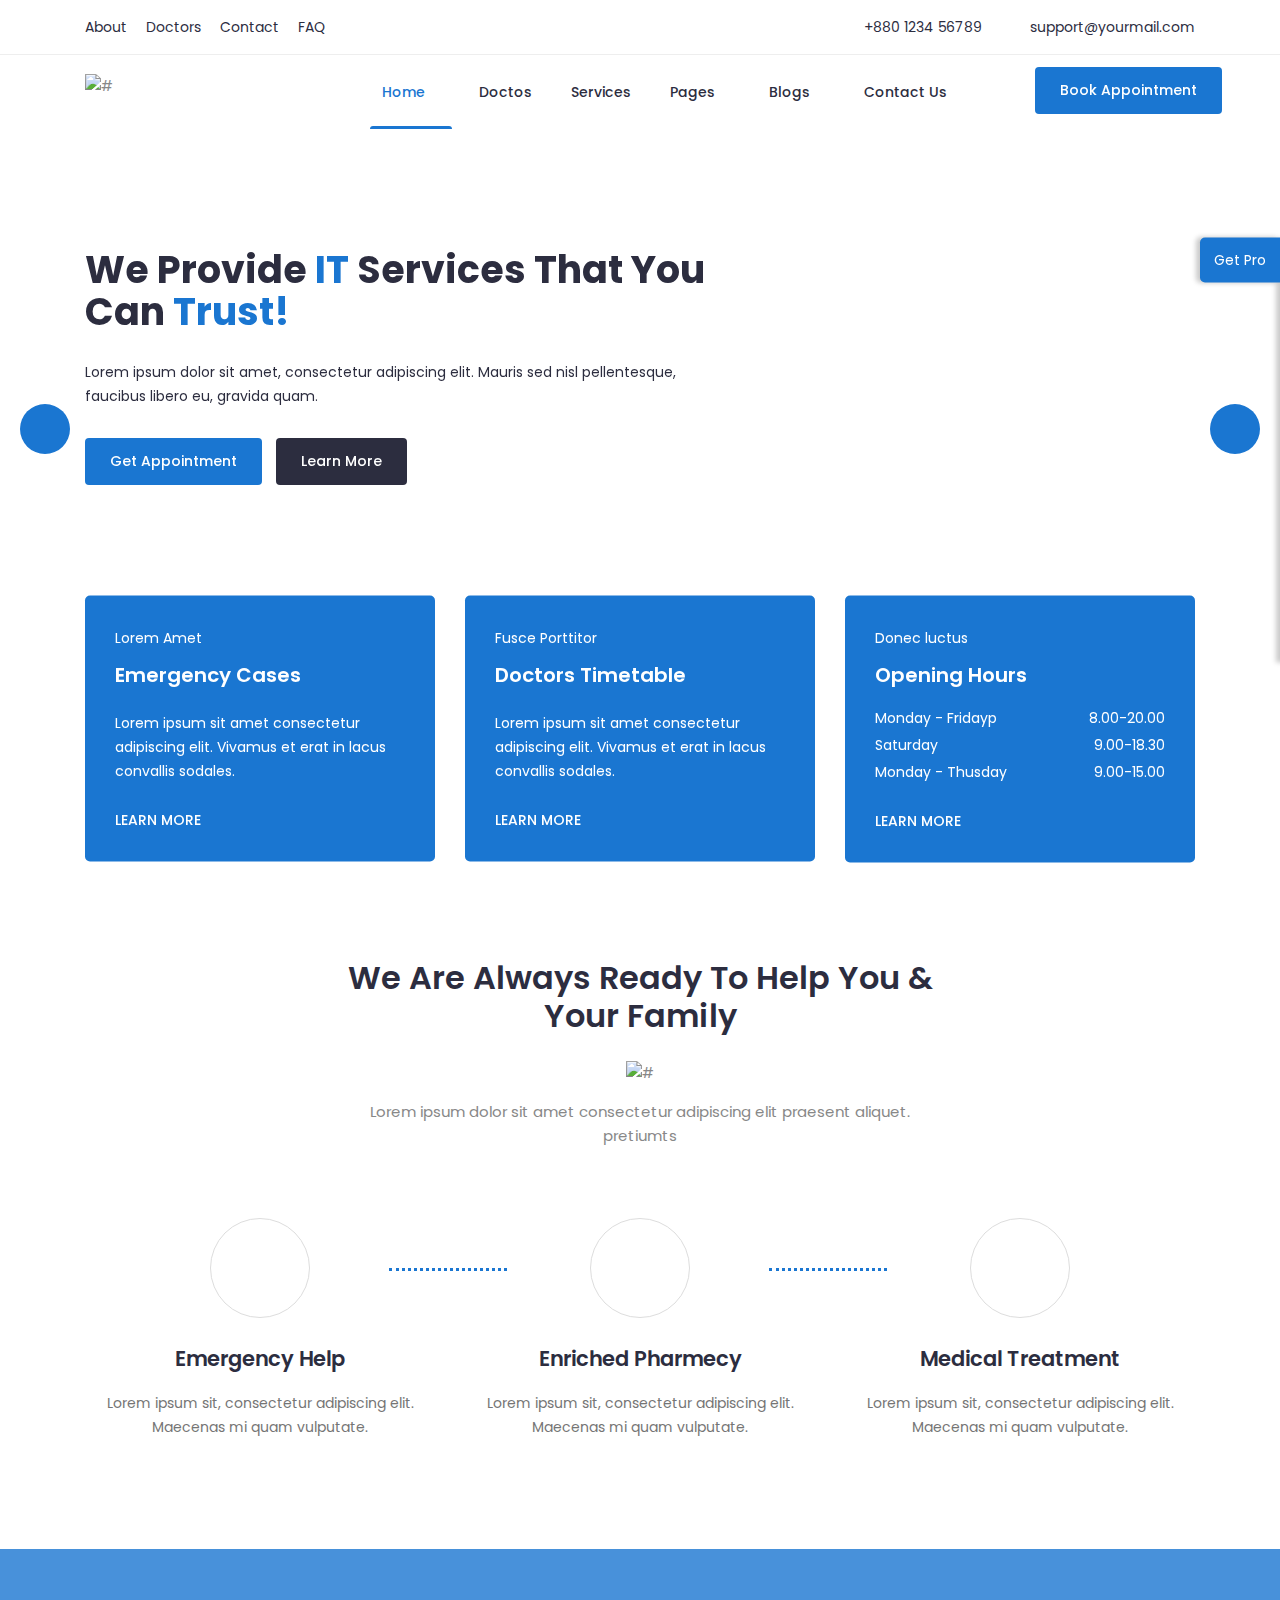
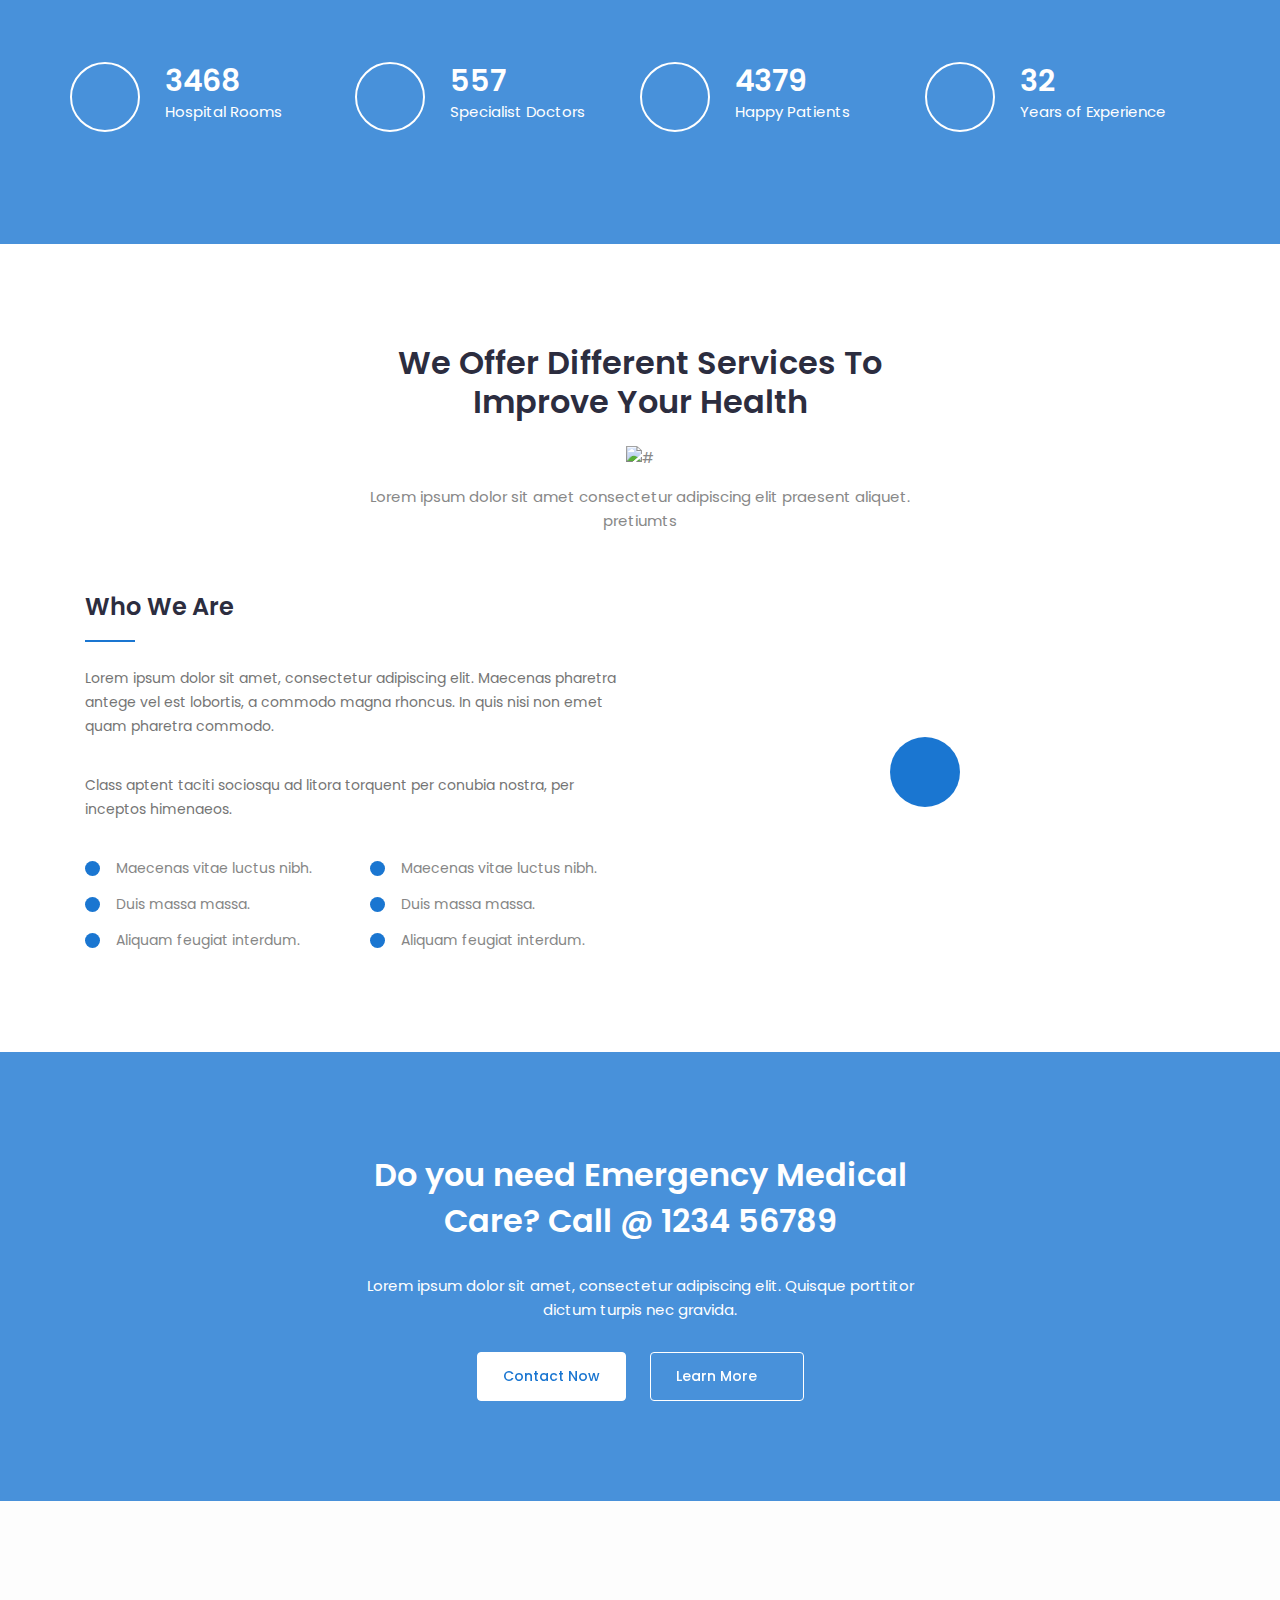
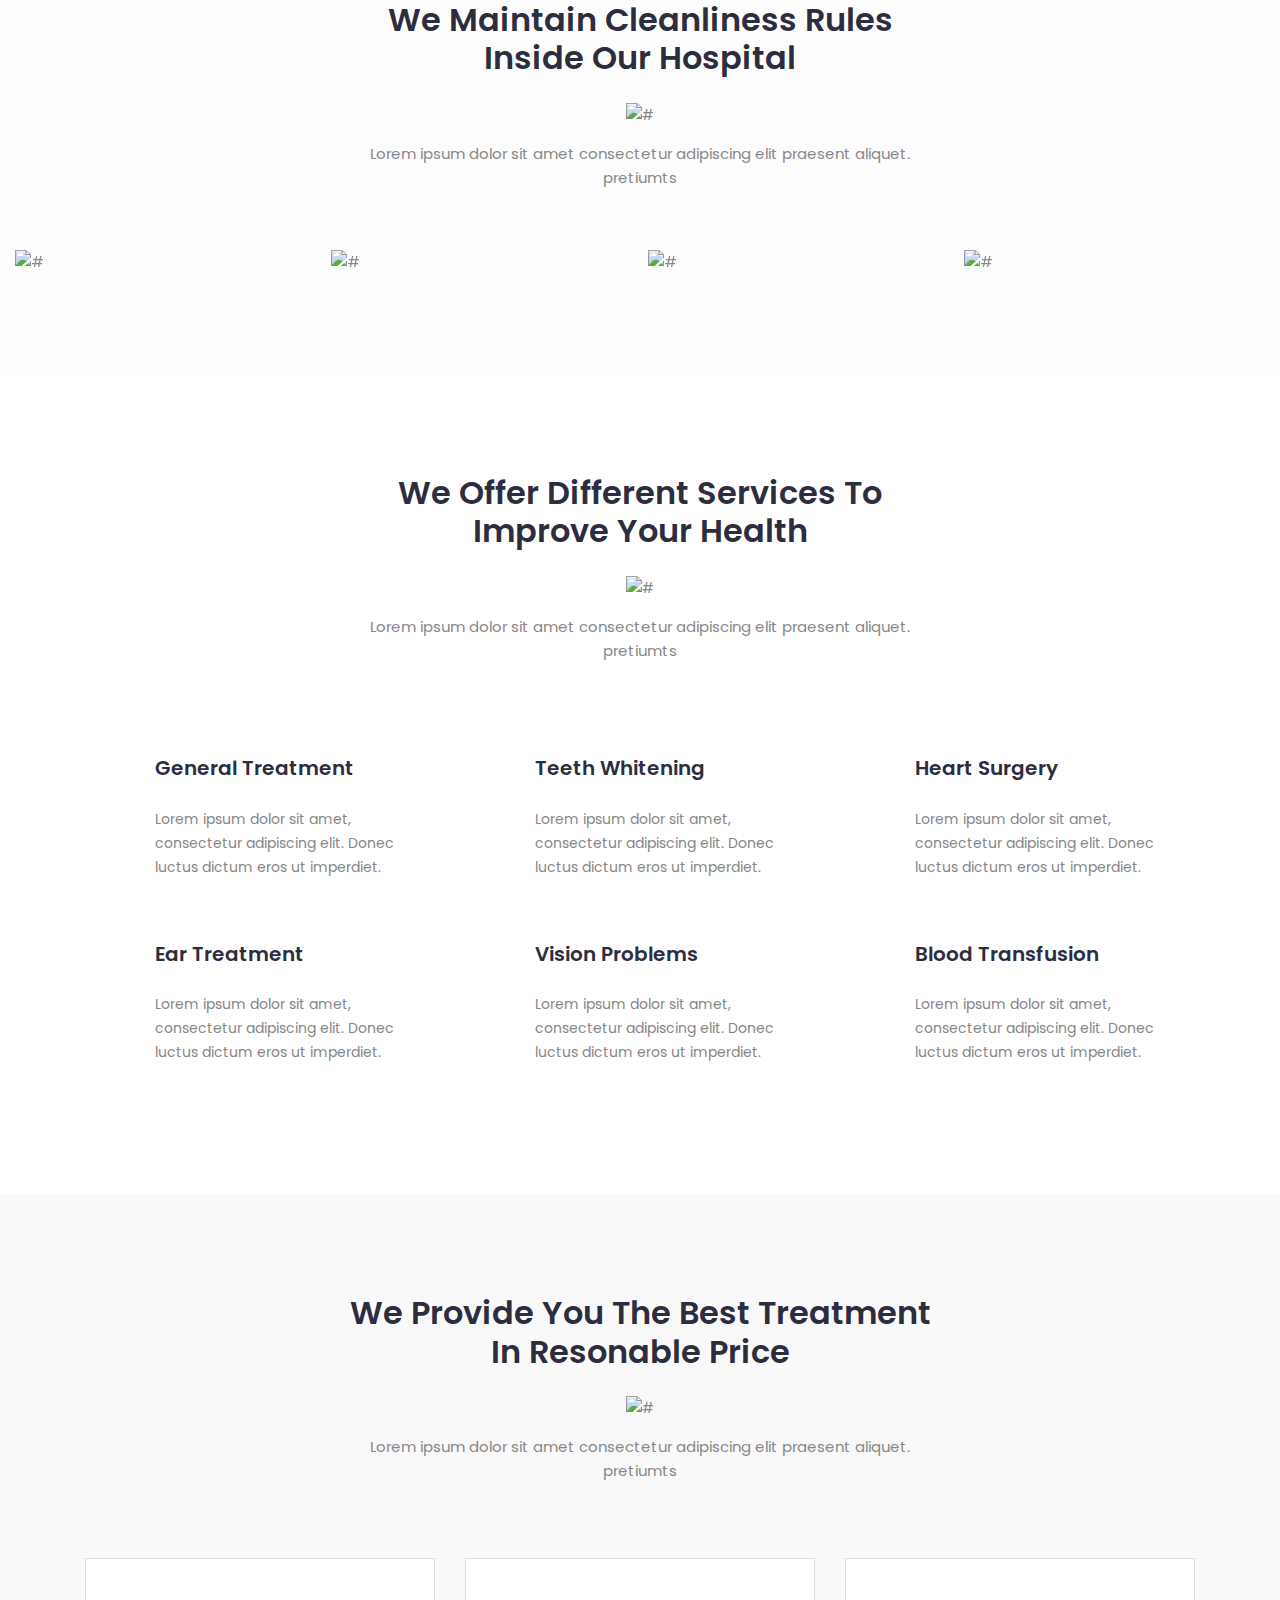
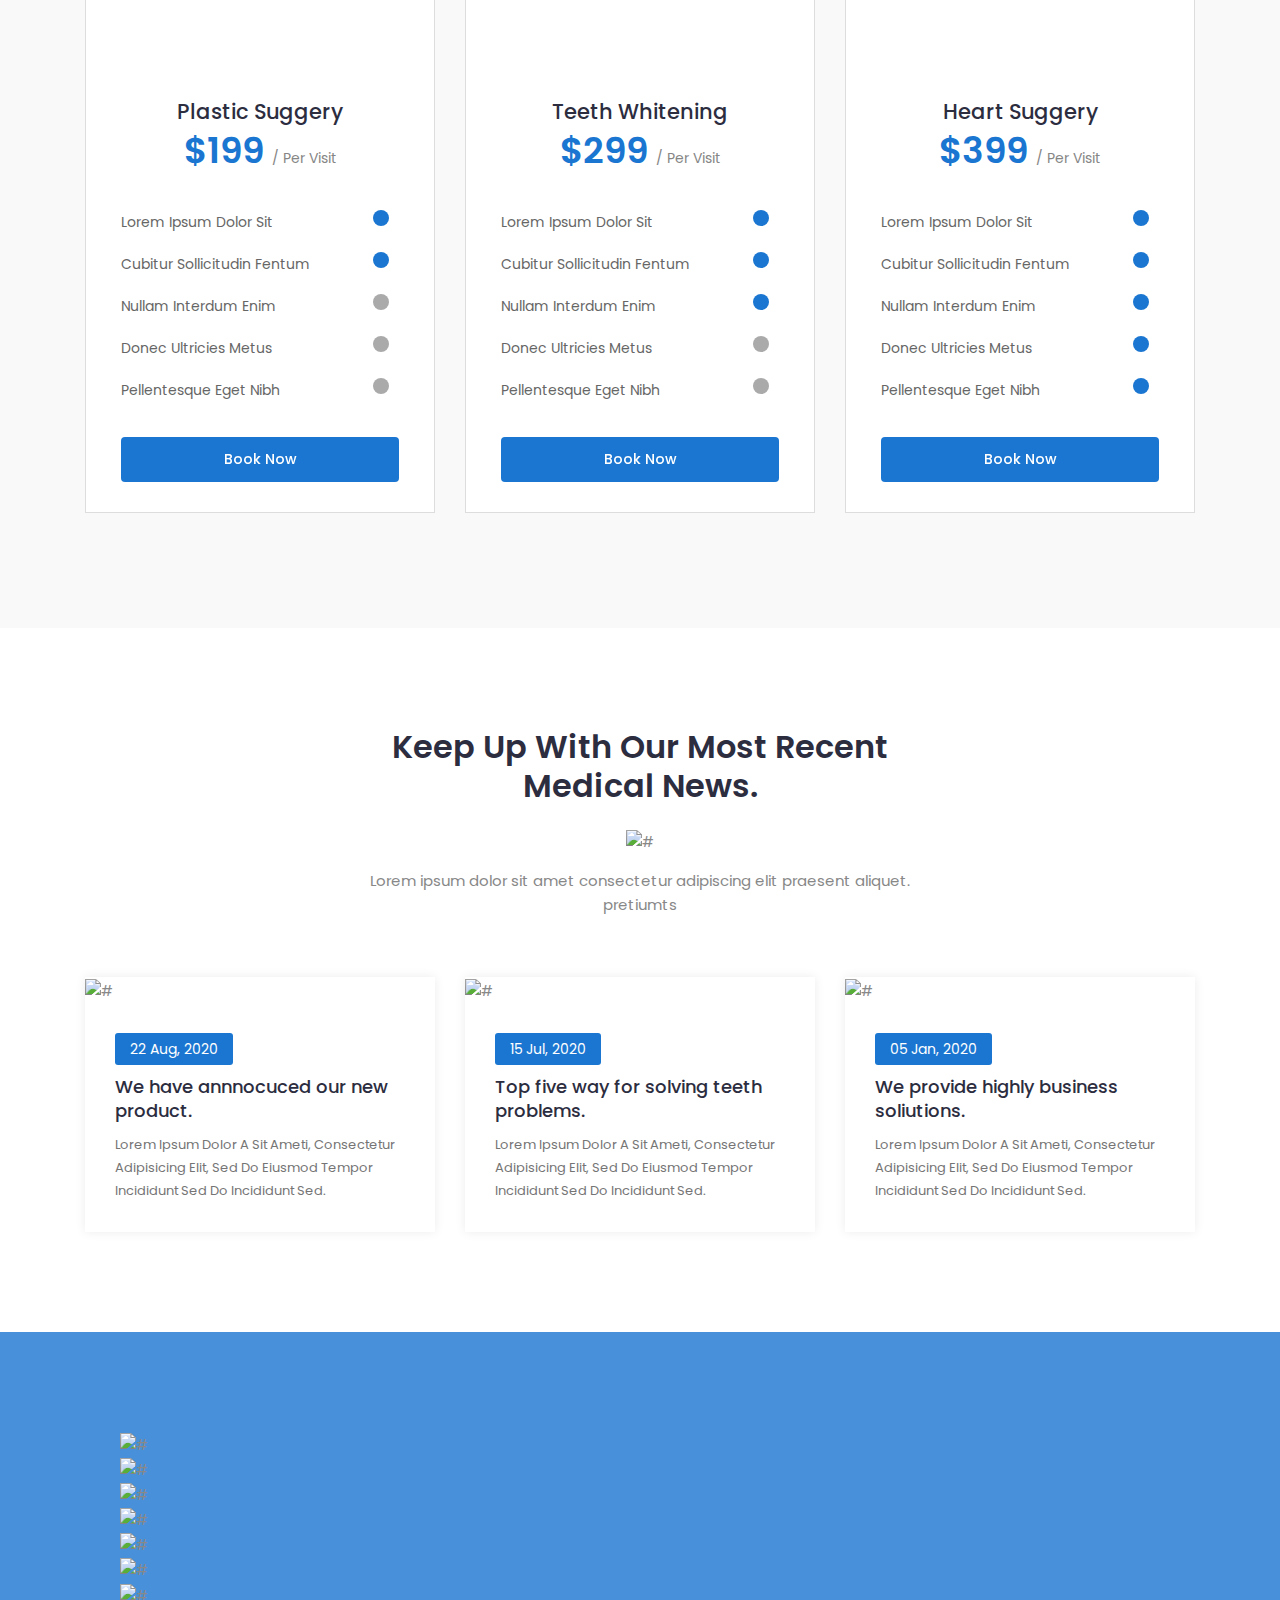
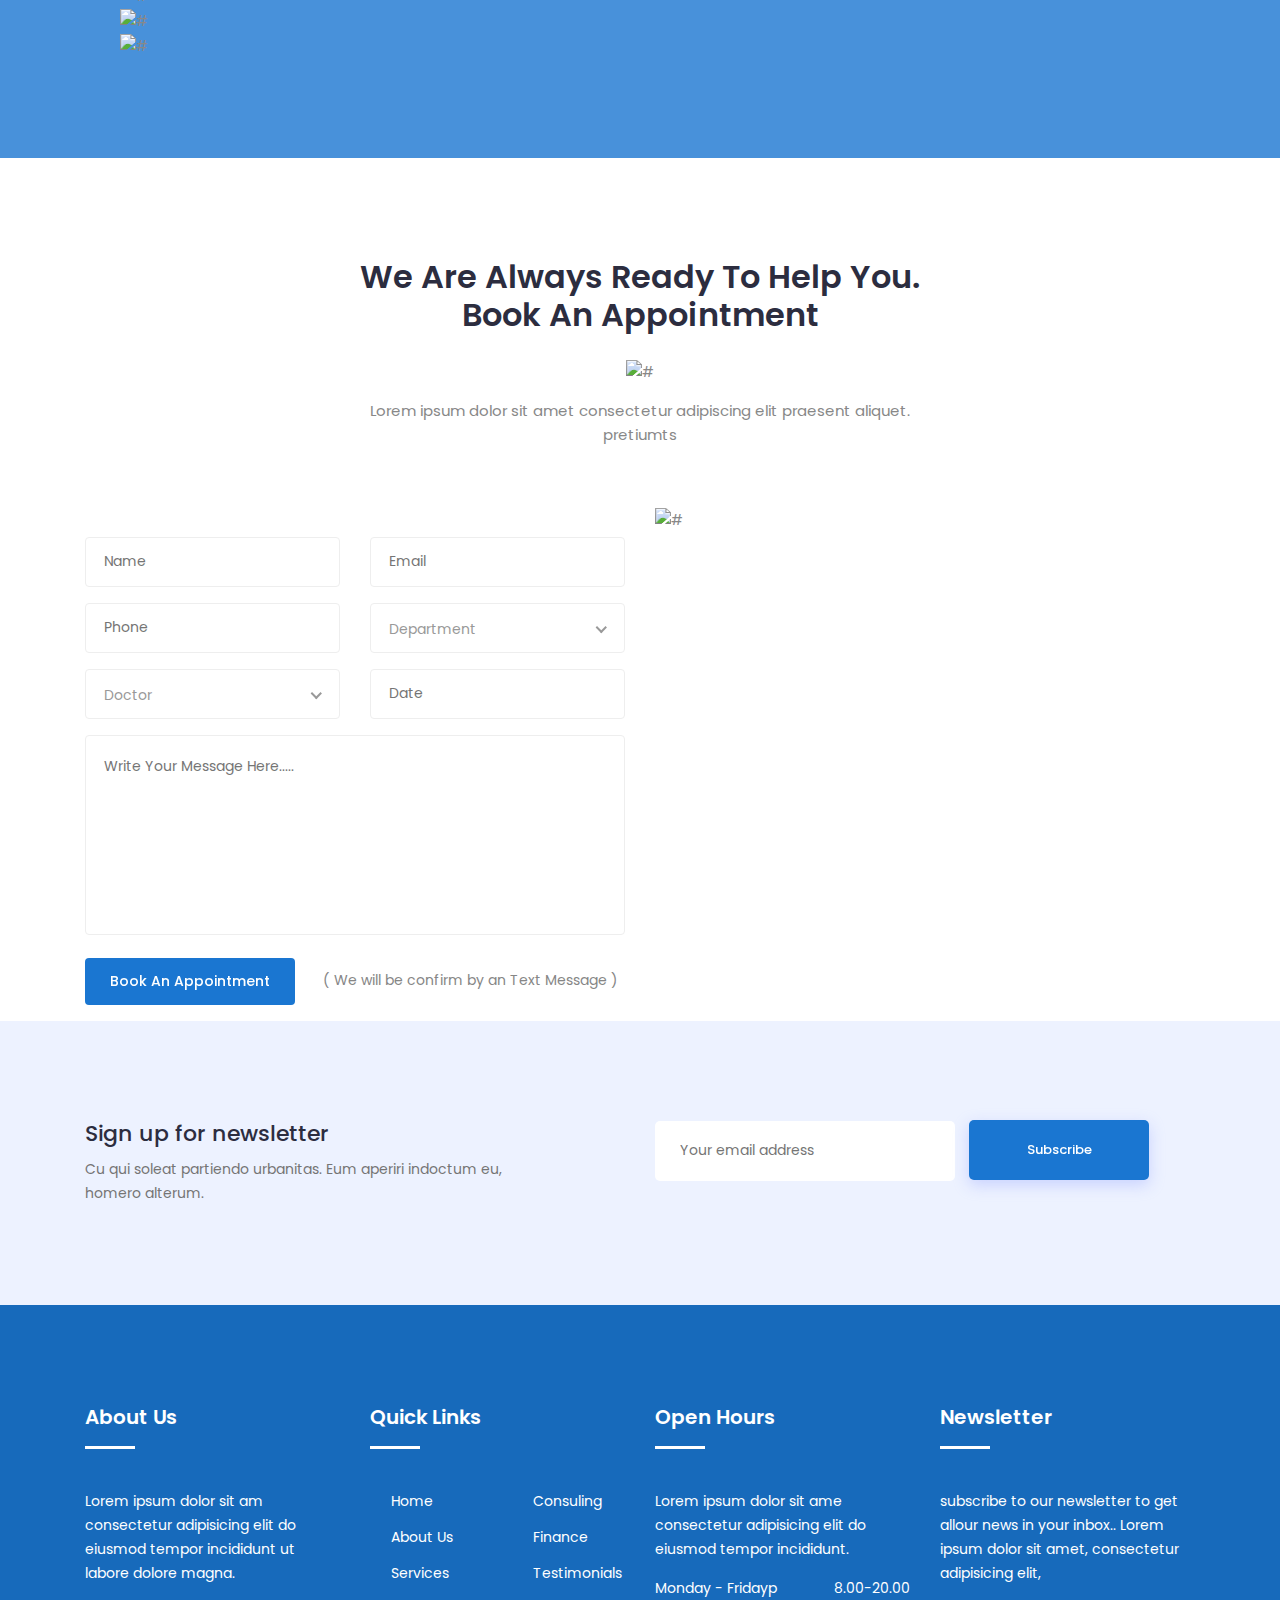
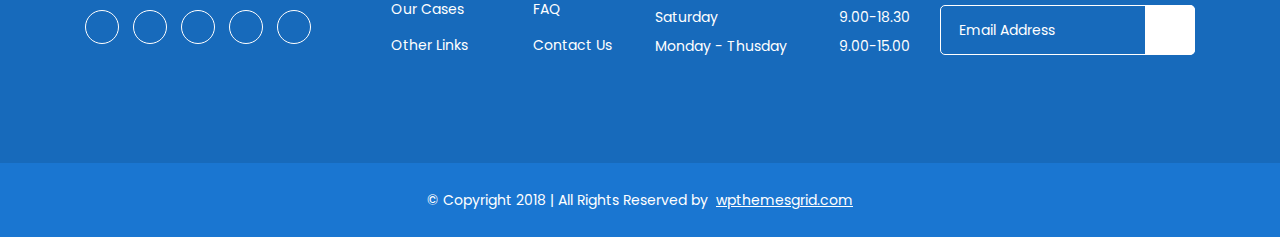
==== commit 25a19588: "Update index.html" ====
--- a/index.html
+++ b/index.html
@@ -10,7 +10,7 @@
 		<meta name="viewport" content="width=device-width, initial-scale=1, shrink-to-fit=no">
 		
 		<!-- Title -->
-        <title>Mediplus - Free Medical and Doctor Directory HTML Template.</title>
+        <title>IT Diploma</title>
 		
 		<!-- Favicon -->
         <link rel="icon" href="img/favicon.png">
@@ -170,7 +170,7 @@
 						<div class="row">
 							<div class="col-lg-7">
 								<div class="text">
-									<h1>We Provide <span>Medical</span> Services That You Can <span>Trust!</span></h1>
+									<h1>We Provide <span>IT</span> Services That You Can <span>Trust!</span></h1>
 									<p>Lorem ipsum dolor sit amet, consectetur adipiscing elit. Mauris sed nisl pellentesque, faucibus libero eu, gravida quam. </p>
 									<div class="button">
 										<a href="#" class="btn">Get Appointment</a>
@@ -1055,4 +1055,4 @@
 		<!-- Main JS -->
 		<script src="js/main.js"></script>
     </body>
-</html>+</html>
--- a/css/nice-select.css
+++ b/css/nice-select.css
@@ -0,0 +1,191 @@
+
+.nice-select {
+    -webkit-tap-highlight-color: transparent;
+    background-color: #fff;
+    border-radius: 5px;
+    border: solid 1px #e8e8e8;
+    box-sizing: border-box;
+    clear: both;
+    cursor: pointer;
+    display: block;
+    float: left;
+    font-family: inherit;
+    font-size: 15px;
+    font-weight: normal;
+    height: 42px;
+    line-height: 27px;
+    outline: none;
+    padding-left: 18px;
+    padding-right: 30px;
+    position: relative;
+    text-align: left !important;
+    -webkit-transition: all 0.2s ease-in-out;
+    transition: all 0.2s ease-in-out;
+    -webkit-user-select: none;
+    -moz-user-select: none;
+    -ms-user-select: none;
+    user-select: none;
+    white-space: nowrap;
+    width: auto;
+    margin-bottom: 16px;
+}
+
+.nice-select:hover {
+    border-color: #3164F4;
+}
+
+.nice-select:active,
+.nice-select.open,
+.nice-select:focus {
+    border-color: #999;
+}
+
+.nice-select:after {
+    border-bottom: 2px solid #999;
+    border-right: 2px solid #999;
+    content: '';
+    display: block;
+    height: 8px;
+    margin-top: -4px;
+    pointer-events: none;
+    position: absolute;
+    right: 12px;
+    top: 50%;
+    -webkit-transform-origin: 66% 66%;
+    -ms-transform-origin: 66% 66%;
+    transform-origin: 66% 66%;
+    -webkit-transform: rotate(45deg);
+    -ms-transform: rotate(45deg);
+    transform: rotate(45deg);
+    -webkit-transition: all 0.15s ease-in-out;
+    transition: all 0.15s ease-in-out;
+    width: 8px;
+}
+
+.nice-select.open:after {
+    -webkit-transform: rotate(-135deg);
+    -ms-transform: rotate(-135deg);
+    transform: rotate(-135deg);
+}
+
+.nice-select.open .list {
+    opacity: 1;
+    pointer-events: auto;
+    -webkit-transform: scale(1) translateY(0);
+    -ms-transform: scale(1) translateY(0);
+    transform: scale(1) translateY(0);
+}
+
+.nice-select.disabled {
+    border-color: #ededed;
+    color: #999;
+    pointer-events: none;
+}
+
+.nice-select.disabled:after {
+    border-color: #cccccc;
+}
+
+.nice-select.wide {
+    width: 100%;
+}
+
+.nice-select.wide .list {
+    left: 0 !important;
+    right: 0 !important;
+}
+
+.nice-select.right {
+    float: right;
+}
+
+.nice-select.right .list {
+    left: auto;
+    right: 0;
+}
+
+.nice-select.small {
+    font-size: 12px;
+    height: 36px;
+    line-height: 34px;
+}
+
+.nice-select.small:after {
+    height: 4px;
+    width: 4px;
+}
+
+.nice-select.small .option {
+    line-height: 34px;
+    min-height: 34px;
+}
+
+.nice-select .list {
+    background-color: #fff;
+    border-radius: 5px;
+    box-shadow: 0 0 0 1px rgba(68, 68, 68, 0.11);
+    box-sizing: border-box;
+    margin-top: 4px;
+    opacity: 0;
+    overflow: hidden;
+    padding: 0;
+    pointer-events: none;
+    position: absolute;
+    top: 100%;
+    left: 0;
+    -webkit-transform-origin: 50% 0;
+    -ms-transform-origin: 50% 0;
+    transform-origin: 50% 0;
+    -webkit-transform: scale(0.75) translateY(-21px);
+    -ms-transform: scale(0.75) translateY(-21px);
+    transform: scale(0.75) translateY(-21px);
+    -webkit-transition: all 0.2s cubic-bezier(0.5, 0, 0, 1.25), opacity 0.15s ease-out;
+    transition: all 0.2s cubic-bezier(0.5, 0, 0, 1.25), opacity 0.15s ease-out;
+    z-index: 9;
+}
+
+.nice-select .list:hover .option:not(:hover) {
+    background-color: transparent !important;
+}
+
+.nice-select .option {
+    cursor: pointer;
+    font-weight: 400;
+    line-height: 40px;
+    list-style: none;
+    min-height: 40px;
+    outline: none;
+    padding-left: 18px;
+    padding-right: 29px;
+    text-align: left;
+    -webkit-transition: all 0.2s;
+    transition: all 0.2s;
+}
+
+.nice-select .option:hover {
+    background-color: #238AC1;
+    color: #fff;
+}
+
+.nice-select .option.selected {
+    font-weight: bold;
+}
+
+.nice-select .option.disabled {
+    background-color: transparent;
+    color: #999;
+    cursor: default;
+}
+
+.no-csspointerevents .nice-select .list {
+    display: none;
+}
+
+.no-csspointerevents .nice-select.open .list {
+    display: block;
+}
+
+.contact-form-wrapper .list {
+    background: #2f3341 none repeat scroll 0 0;
+    border-radius: 0;
+}
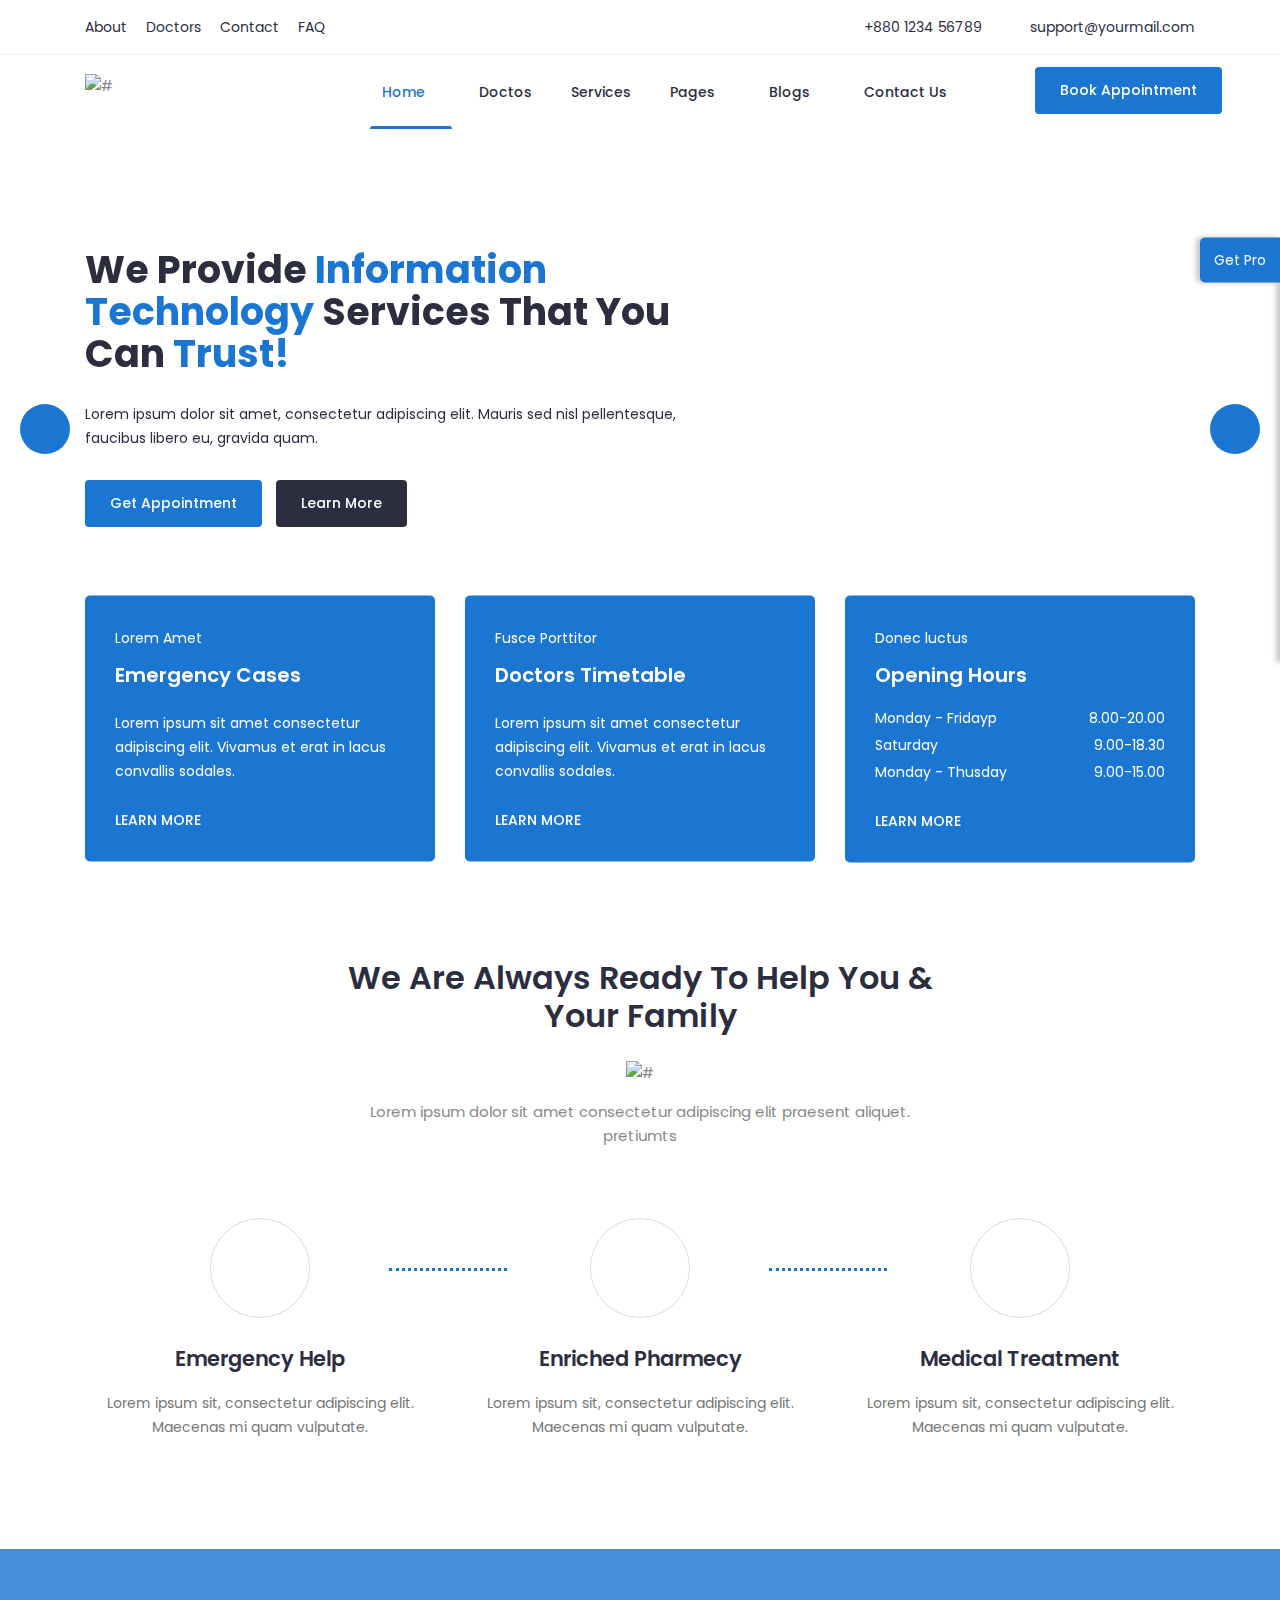
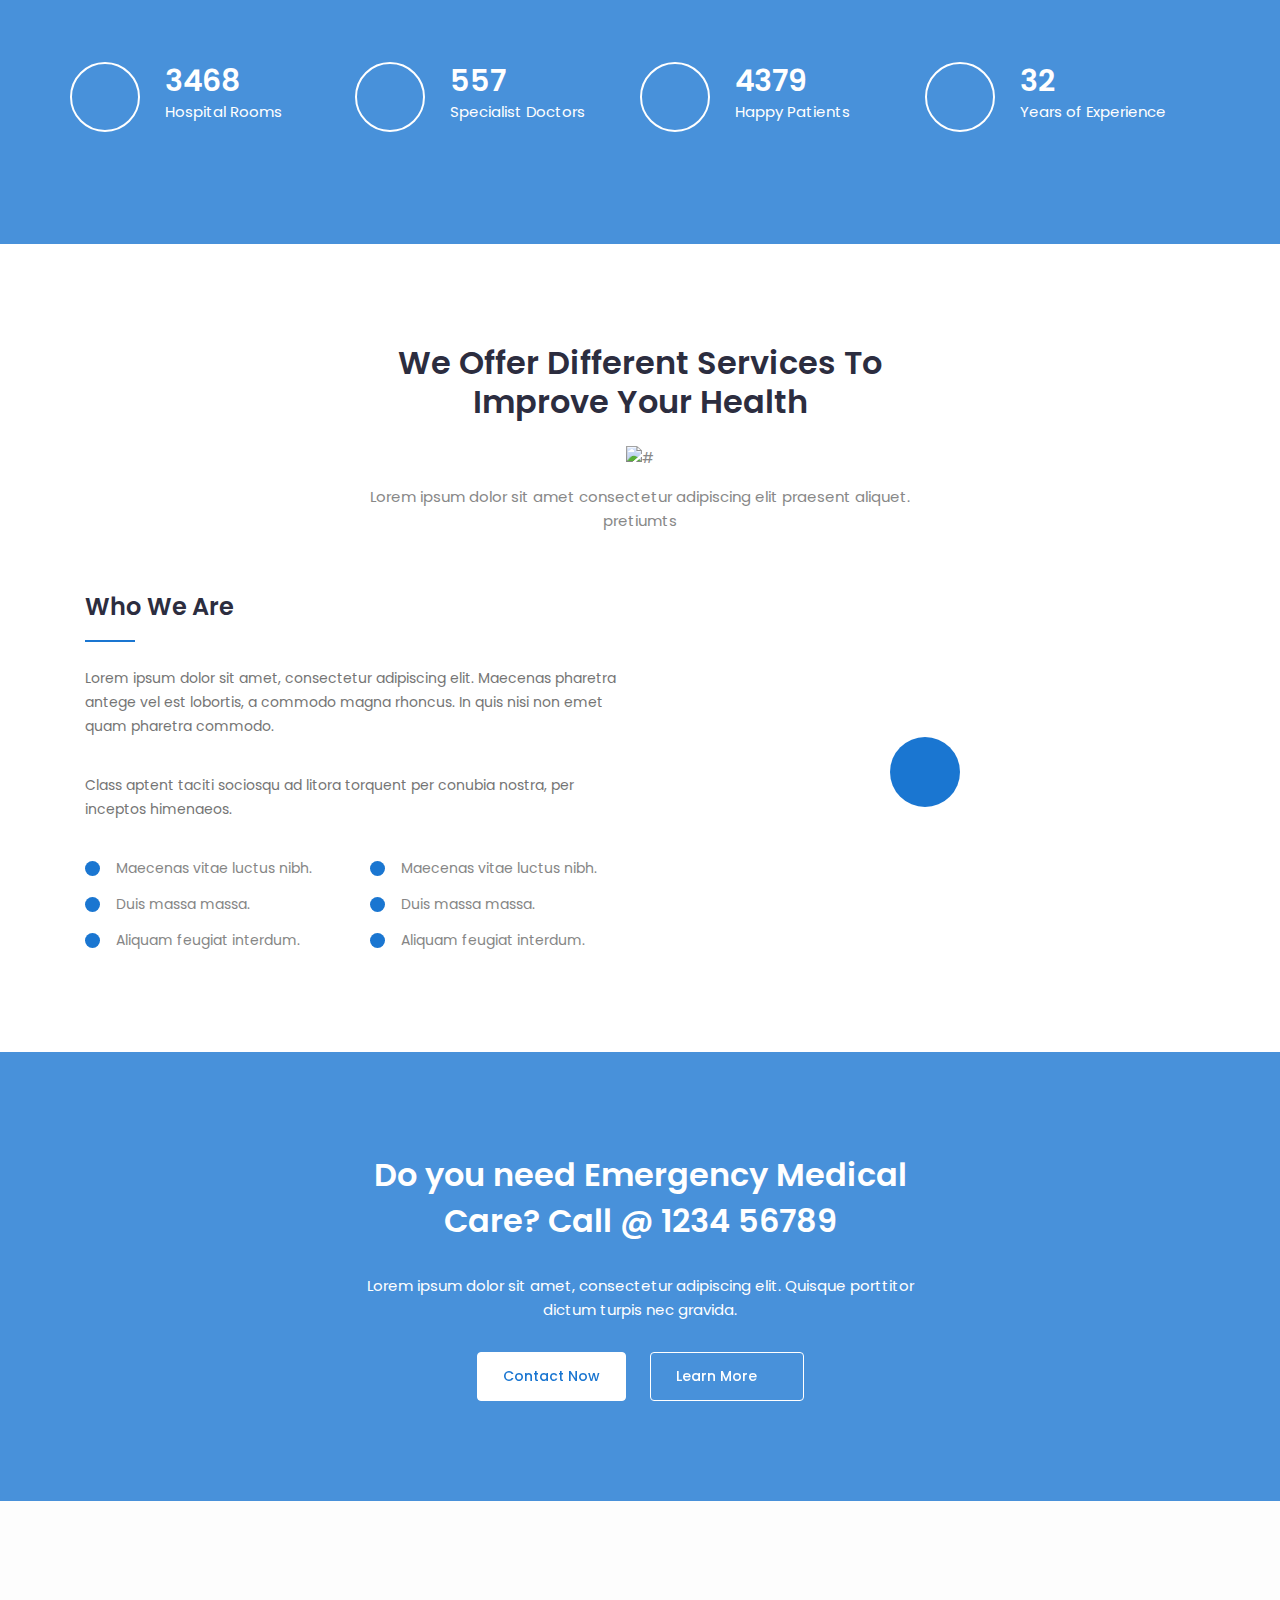
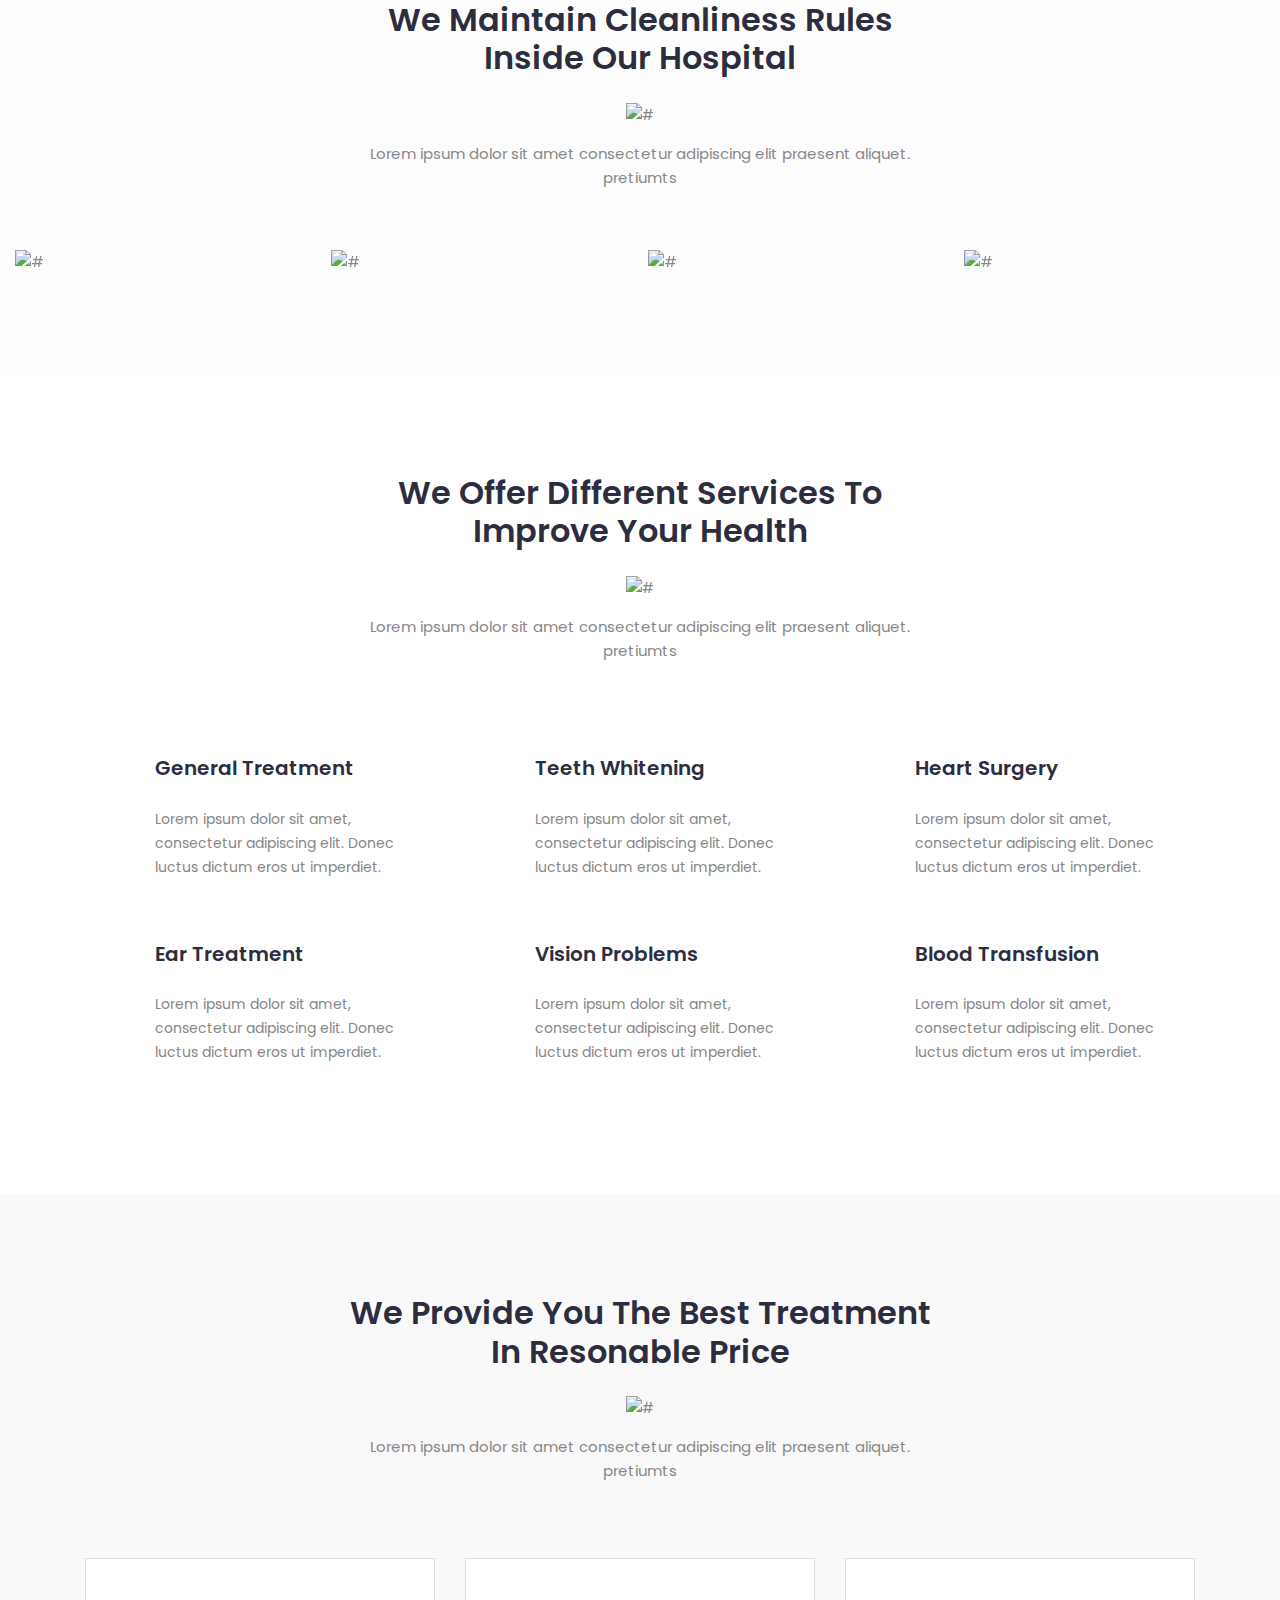
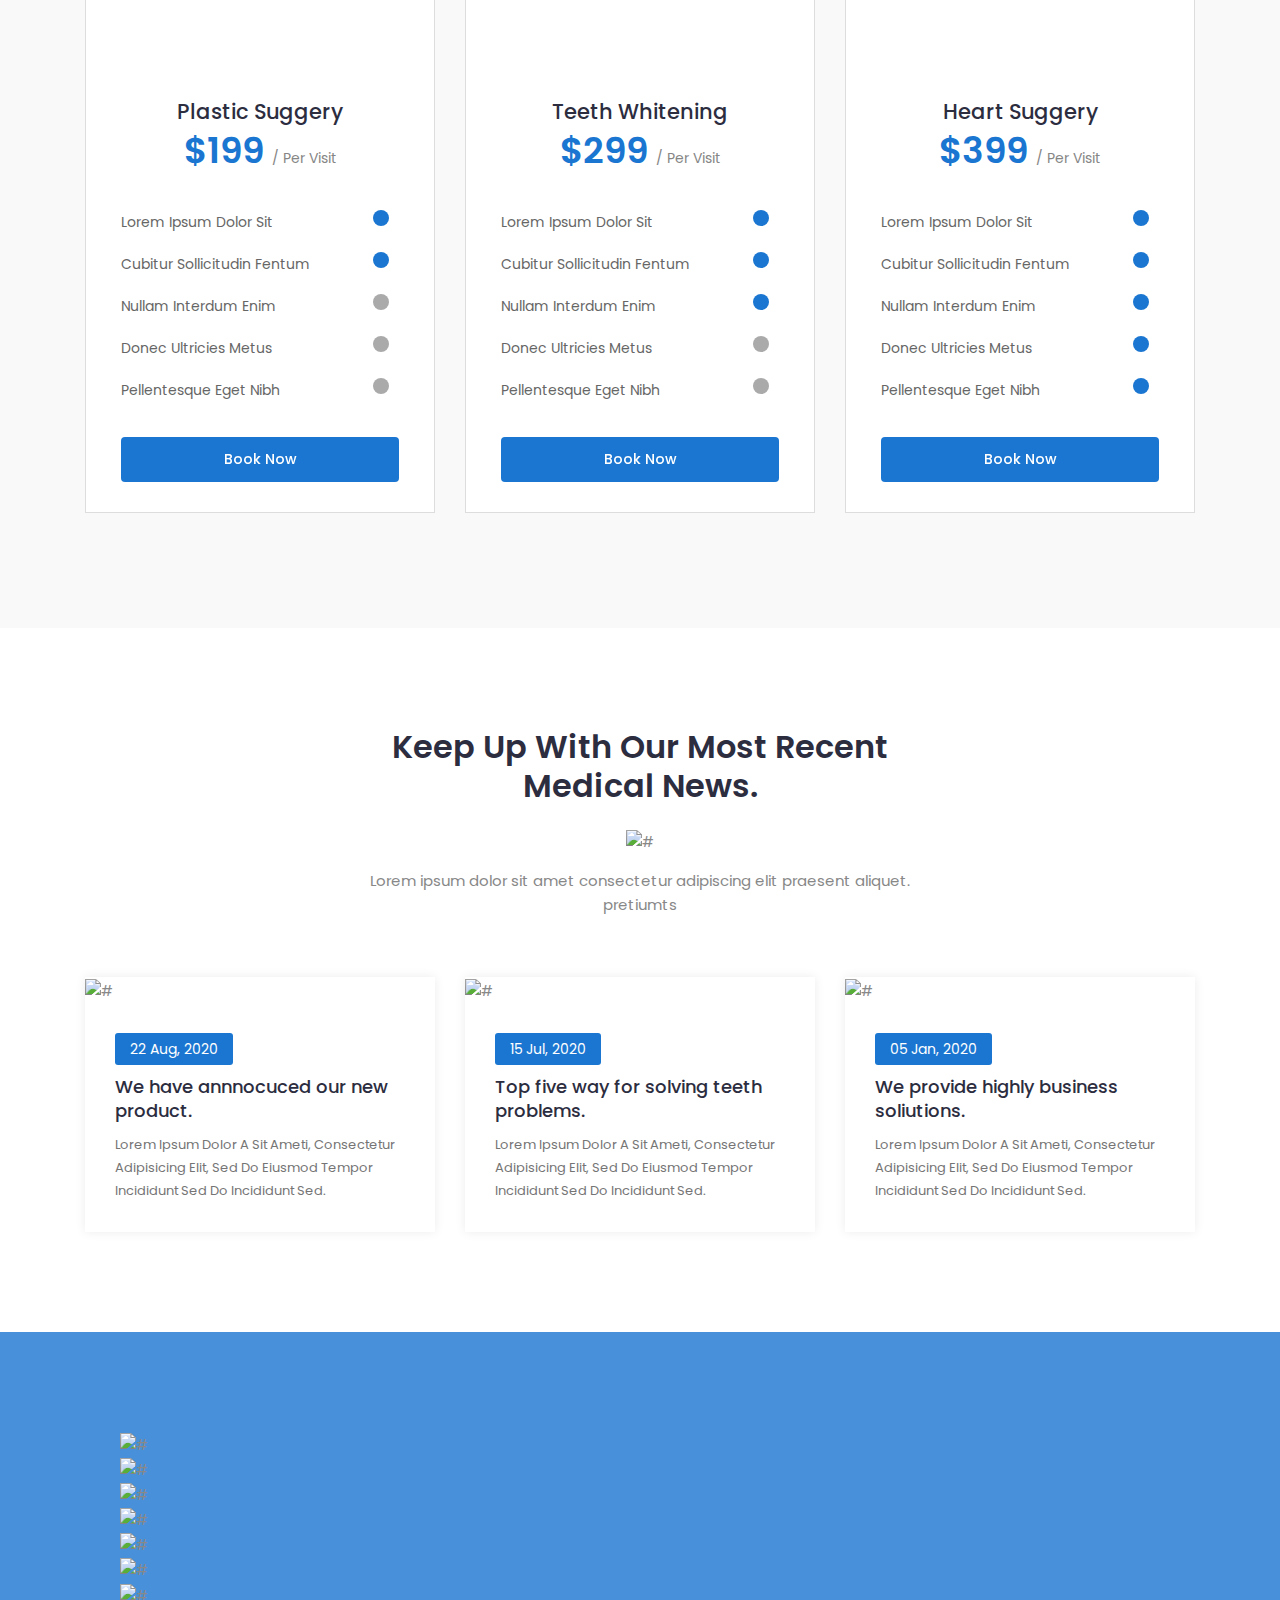
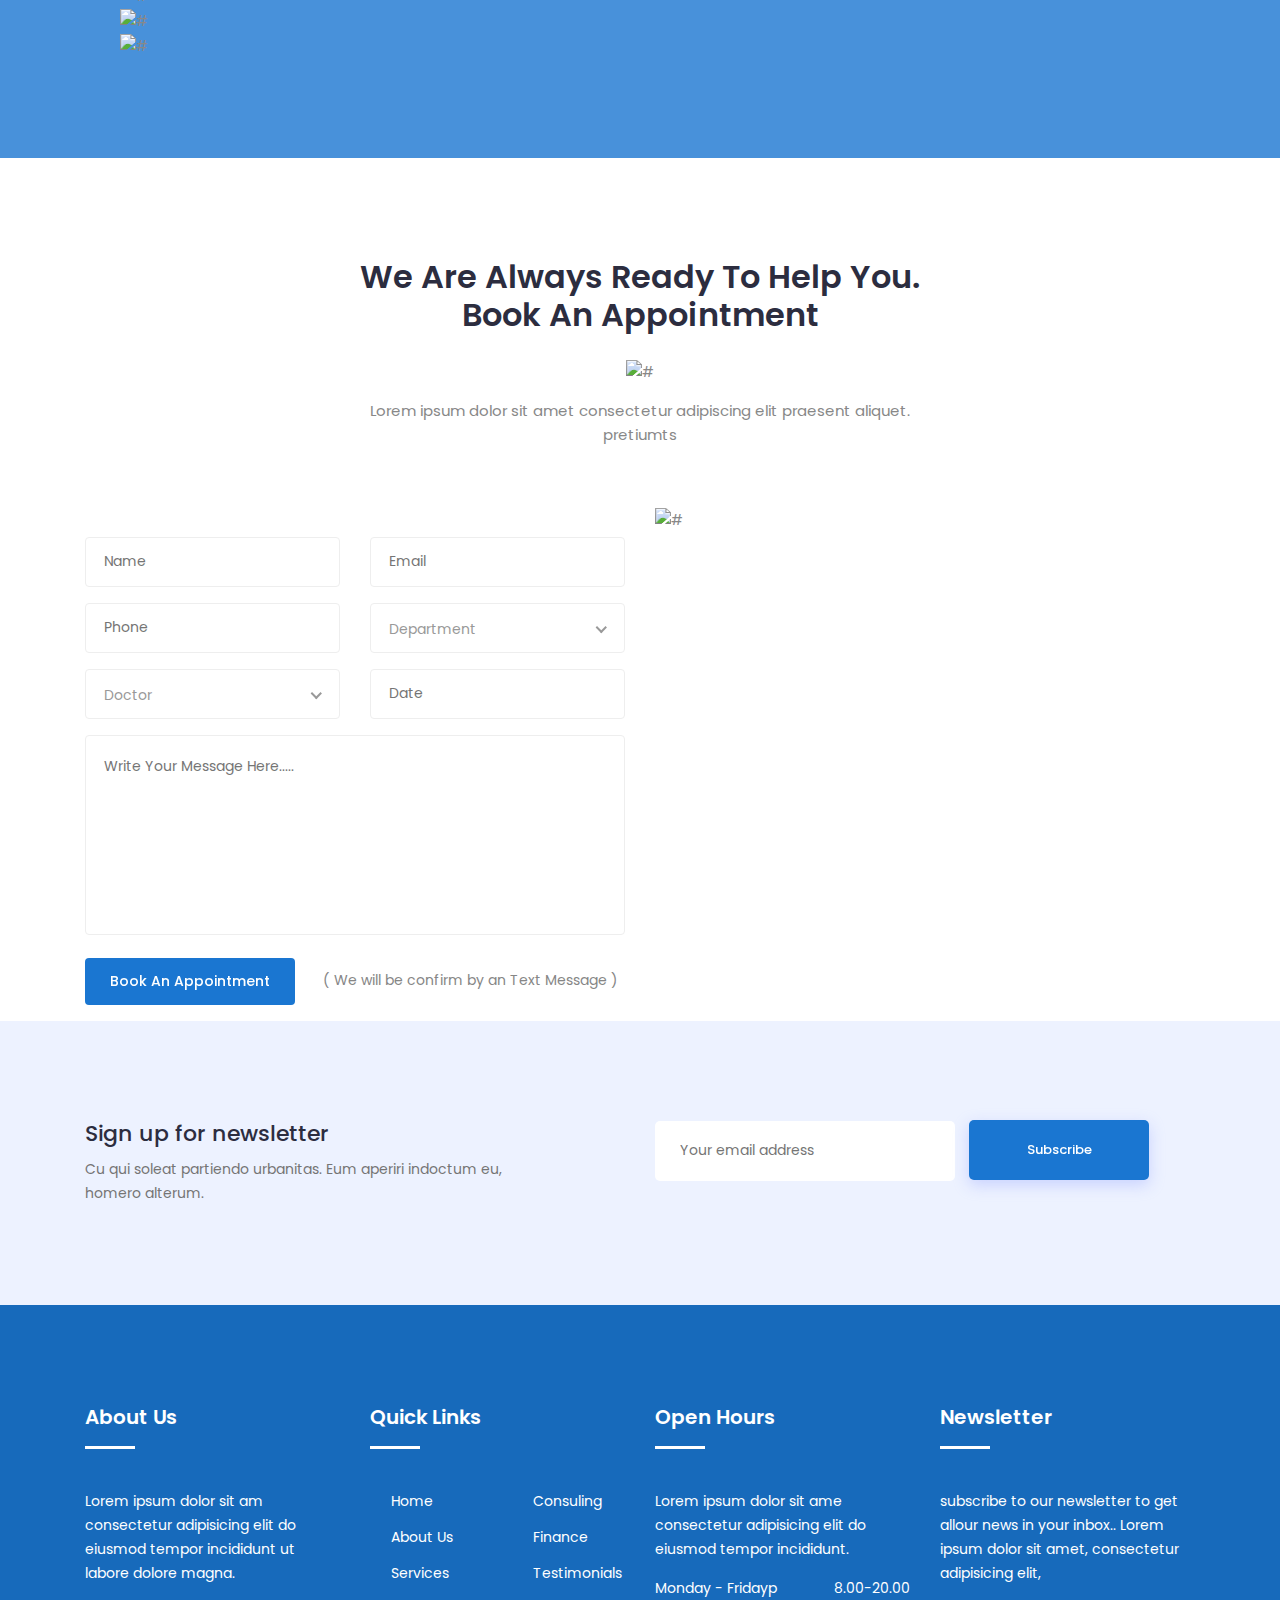
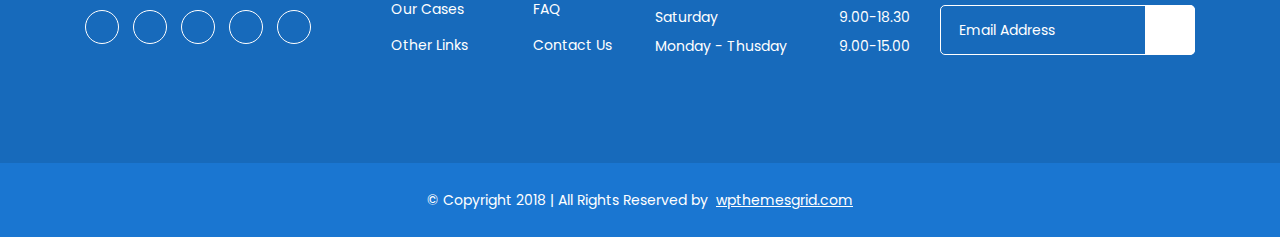
==== commit 9fb28bfb: "Update index.html" ====
--- a/index.html
+++ b/index.html
@@ -10,7 +10,7 @@
 		<meta name="viewport" content="width=device-width, initial-scale=1, shrink-to-fit=no">
 		
 		<!-- Title -->
-        <title>IT Diploma</title>
+        <title>Diploma </title>
 		
 		<!-- Favicon -->
         <link rel="icon" href="img/favicon.png">
@@ -170,7 +170,7 @@
 						<div class="row">
 							<div class="col-lg-7">
 								<div class="text">
-									<h1>We Provide <span>IT</span> Services That You Can <span>Trust!</span></h1>
+									<h1>We Provide <span>Information Technology </span> Services That You Can <span>Trust!</span></h1>
 									<p>Lorem ipsum dolor sit amet, consectetur adipiscing elit. Mauris sed nisl pellentesque, faucibus libero eu, gravida quam. </p>
 									<div class="button">
 										<a href="#" class="btn">Get Appointment</a>
@@ -188,7 +188,7 @@
 						<div class="row">
 							<div class="col-lg-7">
 								<div class="text">
-									<h1>We Provide <span>Medical</span> Services That You Can <span>Trust!</span></h1>
+									<h1>We Provide <span>Information Technology</span> Services That You Can <span>Trust!</span></h1>
 									<p>Lorem ipsum dolor sit amet, consectetur adipiscing elit. Mauris sed nisl pellentesque, faucibus libero eu, gravida quam. </p>
 									<div class="button">
 										<a href="#" class="btn">Get Appointment</a>
@@ -206,7 +206,7 @@
 						<div class="row">
 							<div class="col-lg-7">
 								<div class="text">
-									<h1>We Provide <span>Medical</span> Services That You Can <span>Trust!</span></h1>
+									<h1>We Provide <span>Information Technology</span> Services That You Can <span>Trust!</span></h1>
 									<p>Lorem ipsum dolor sit amet, consectetur adipiscing elit. Mauris sed nisl pellentesque, faucibus libero eu, gravida quam. </p>
 									<div class="button">
 										<a href="#" class="btn">Get Appointment</a>
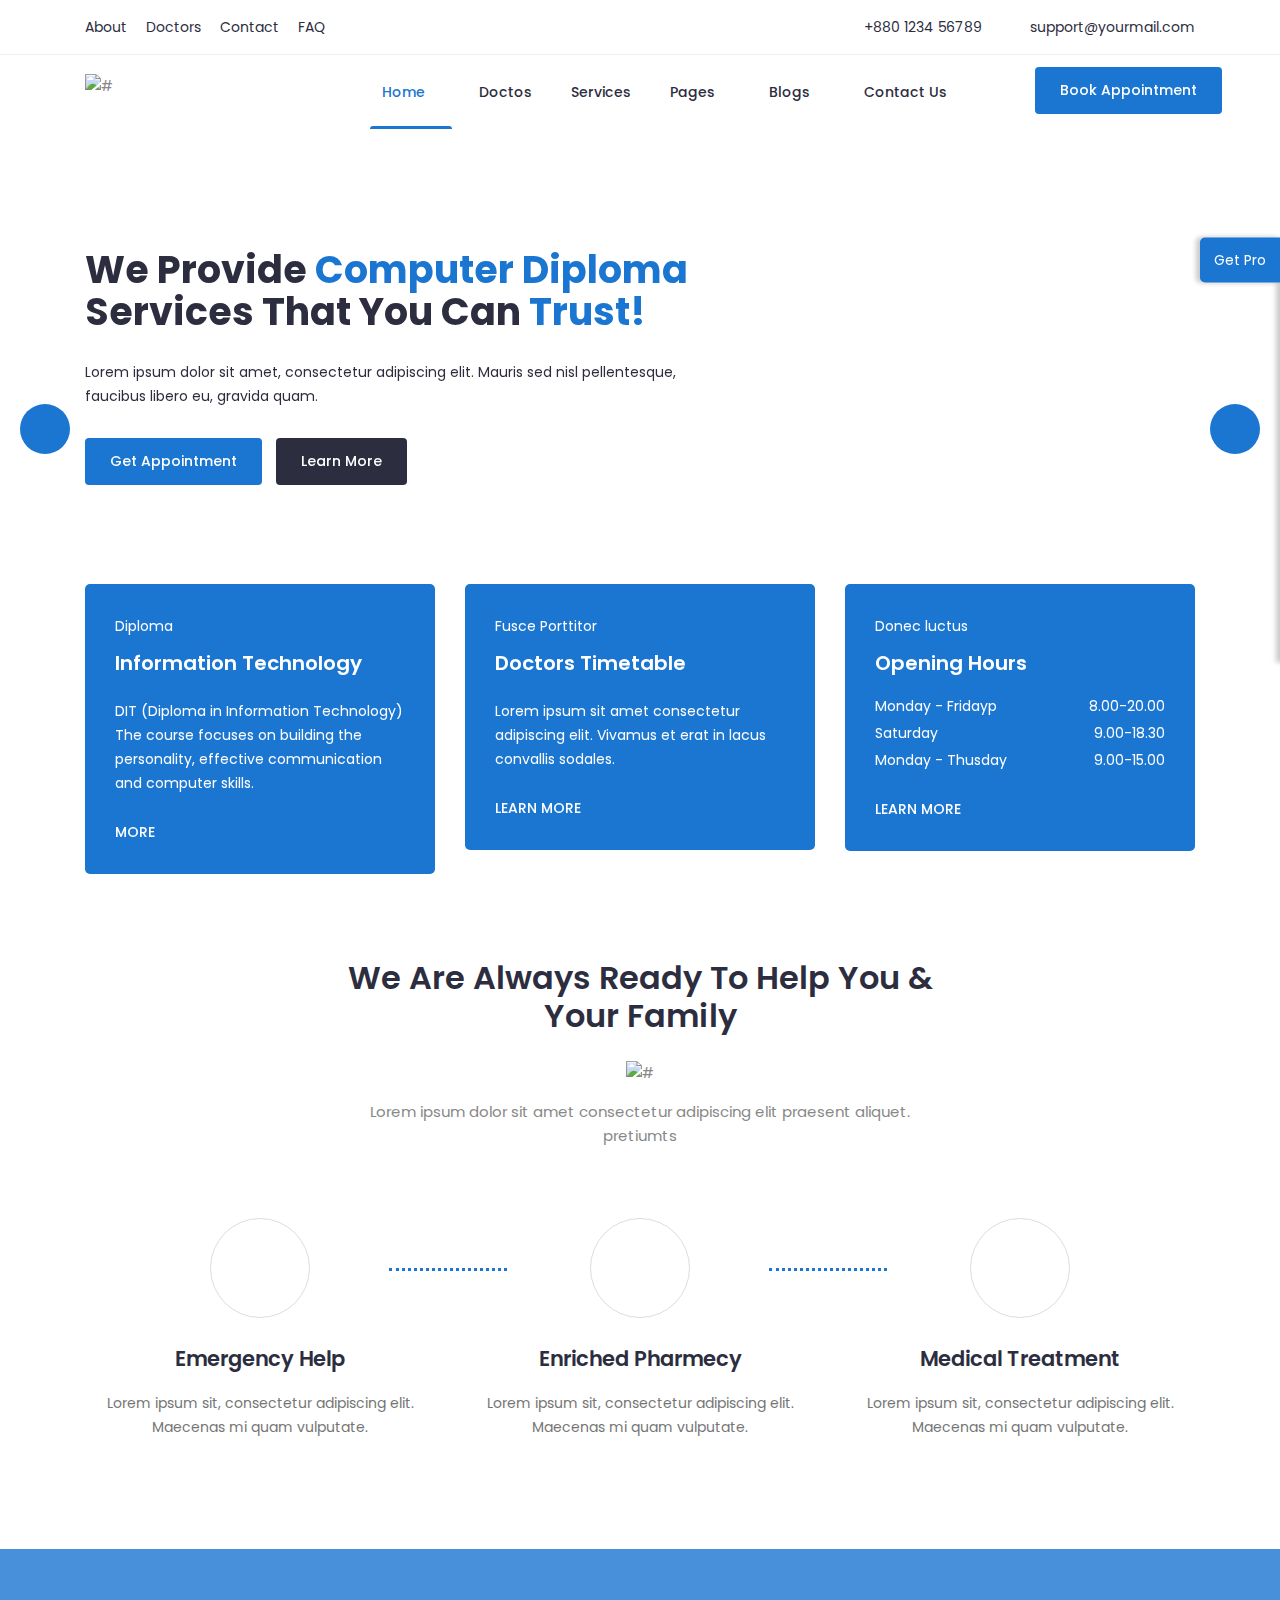
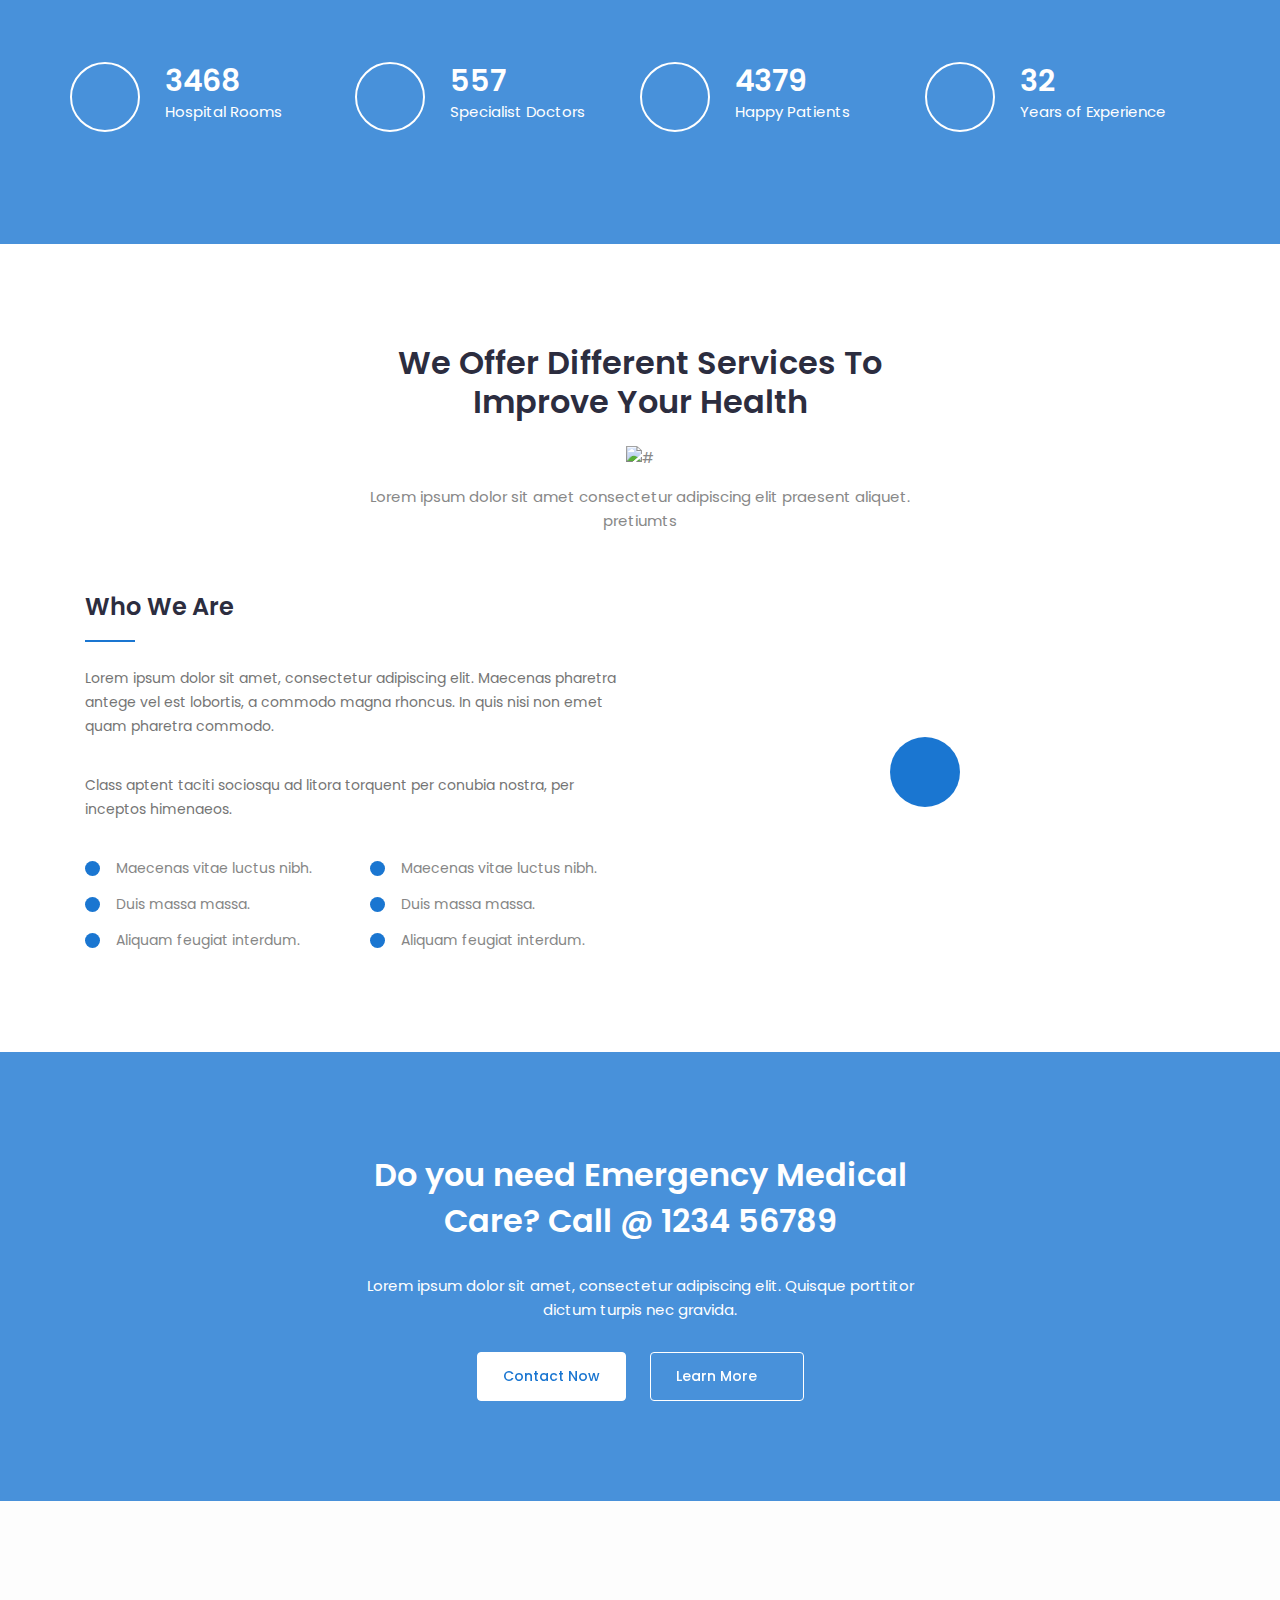
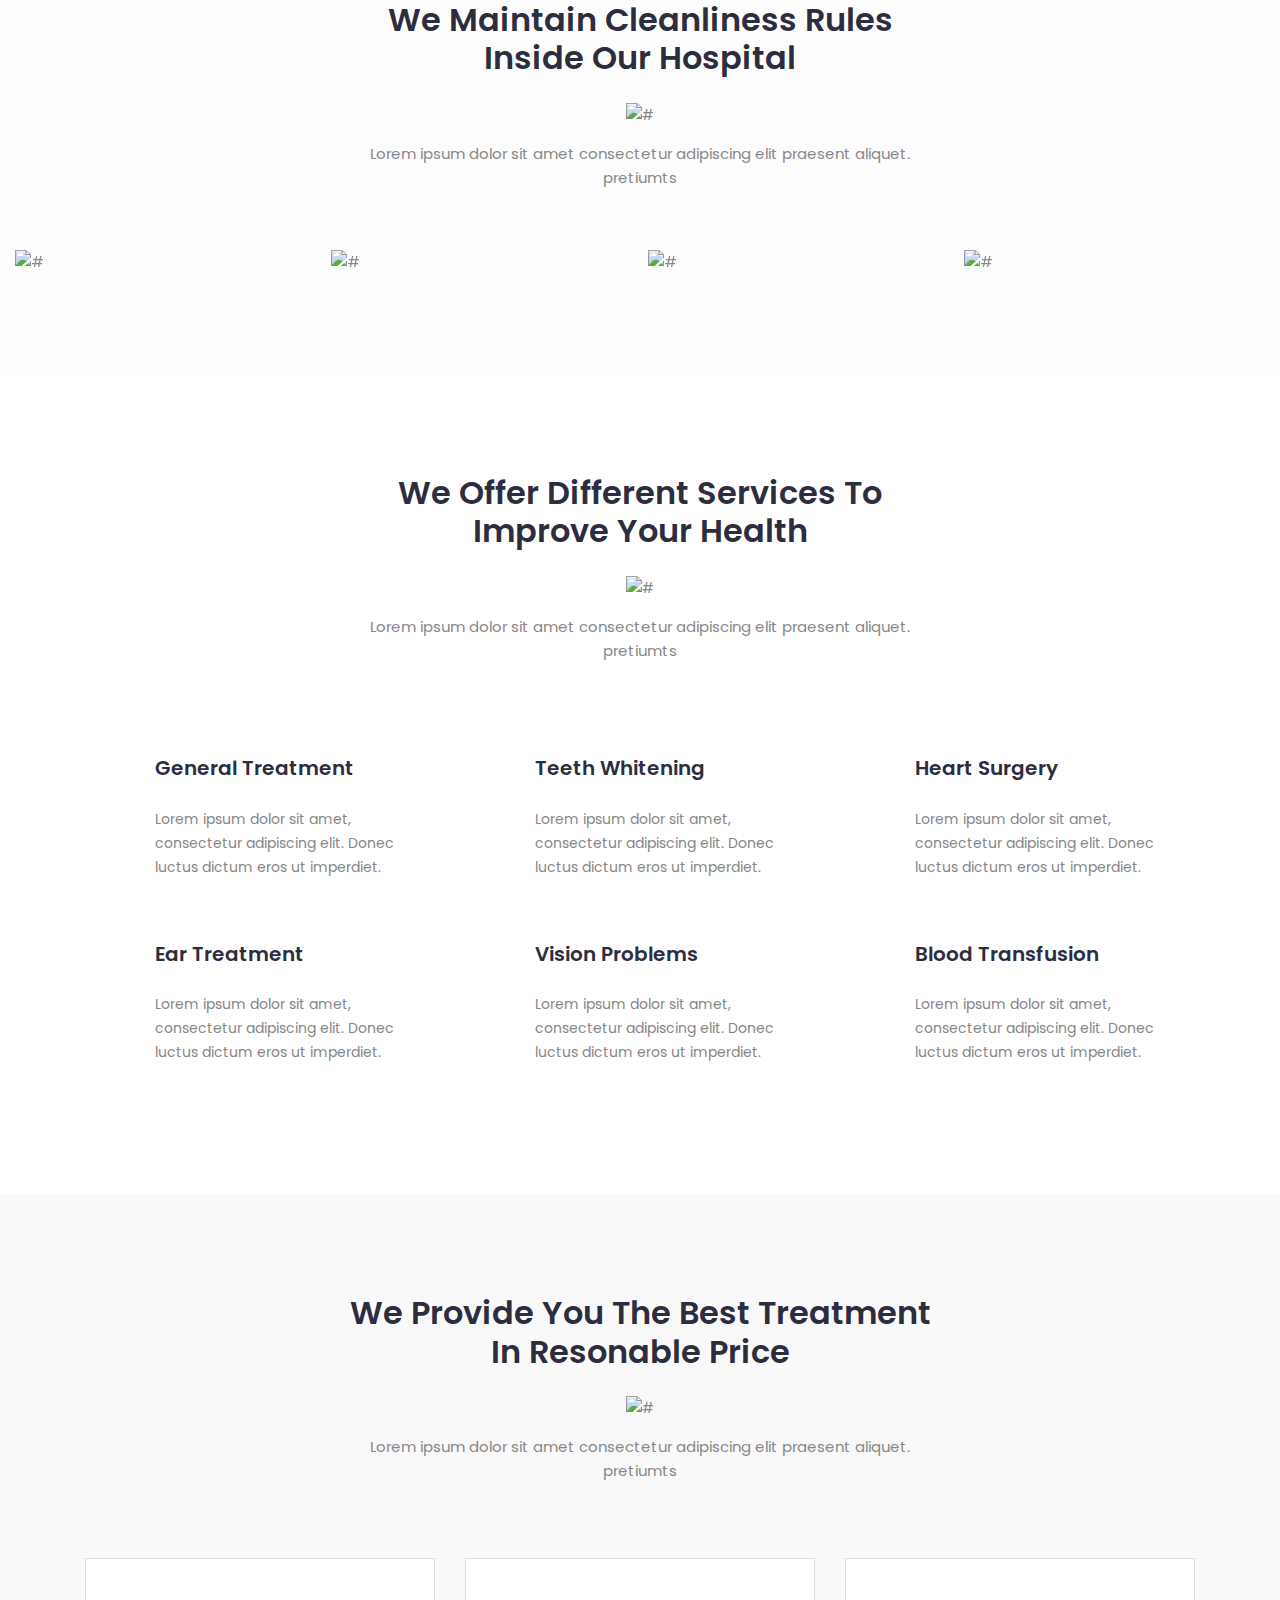
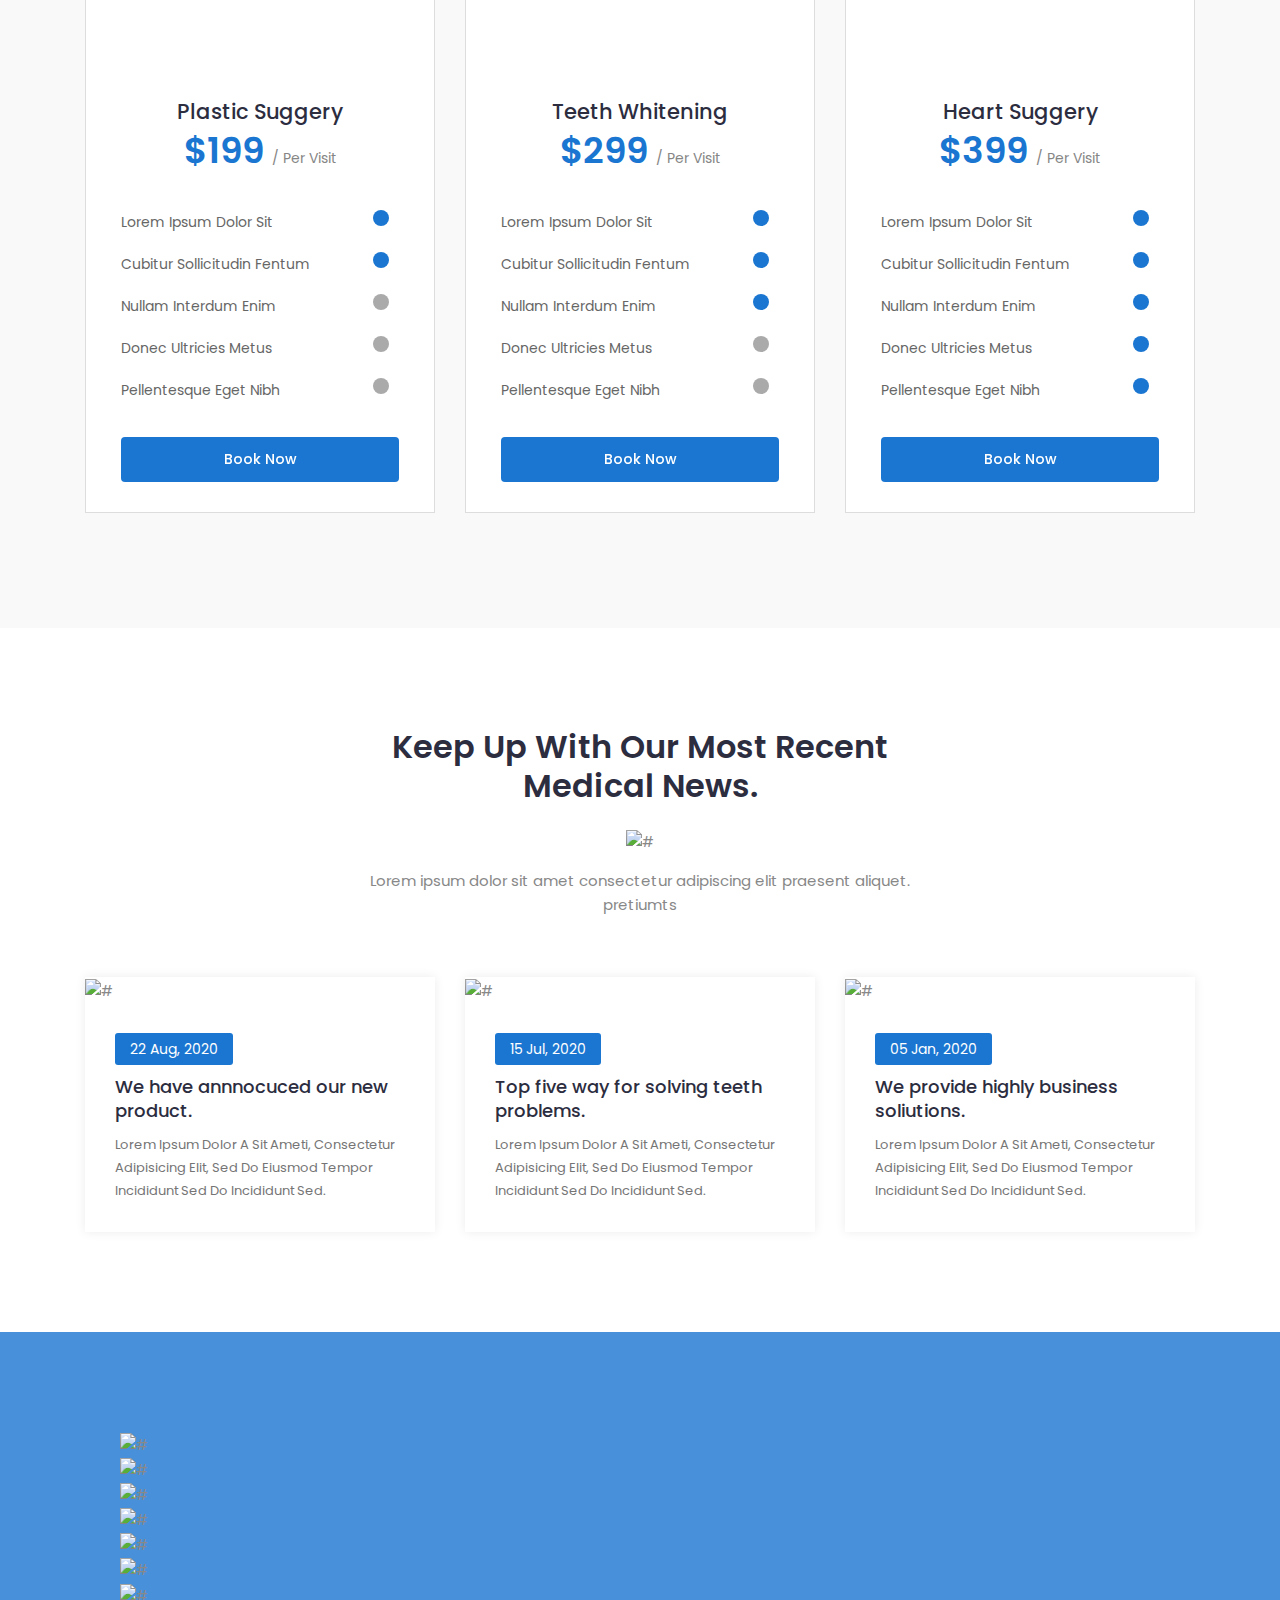
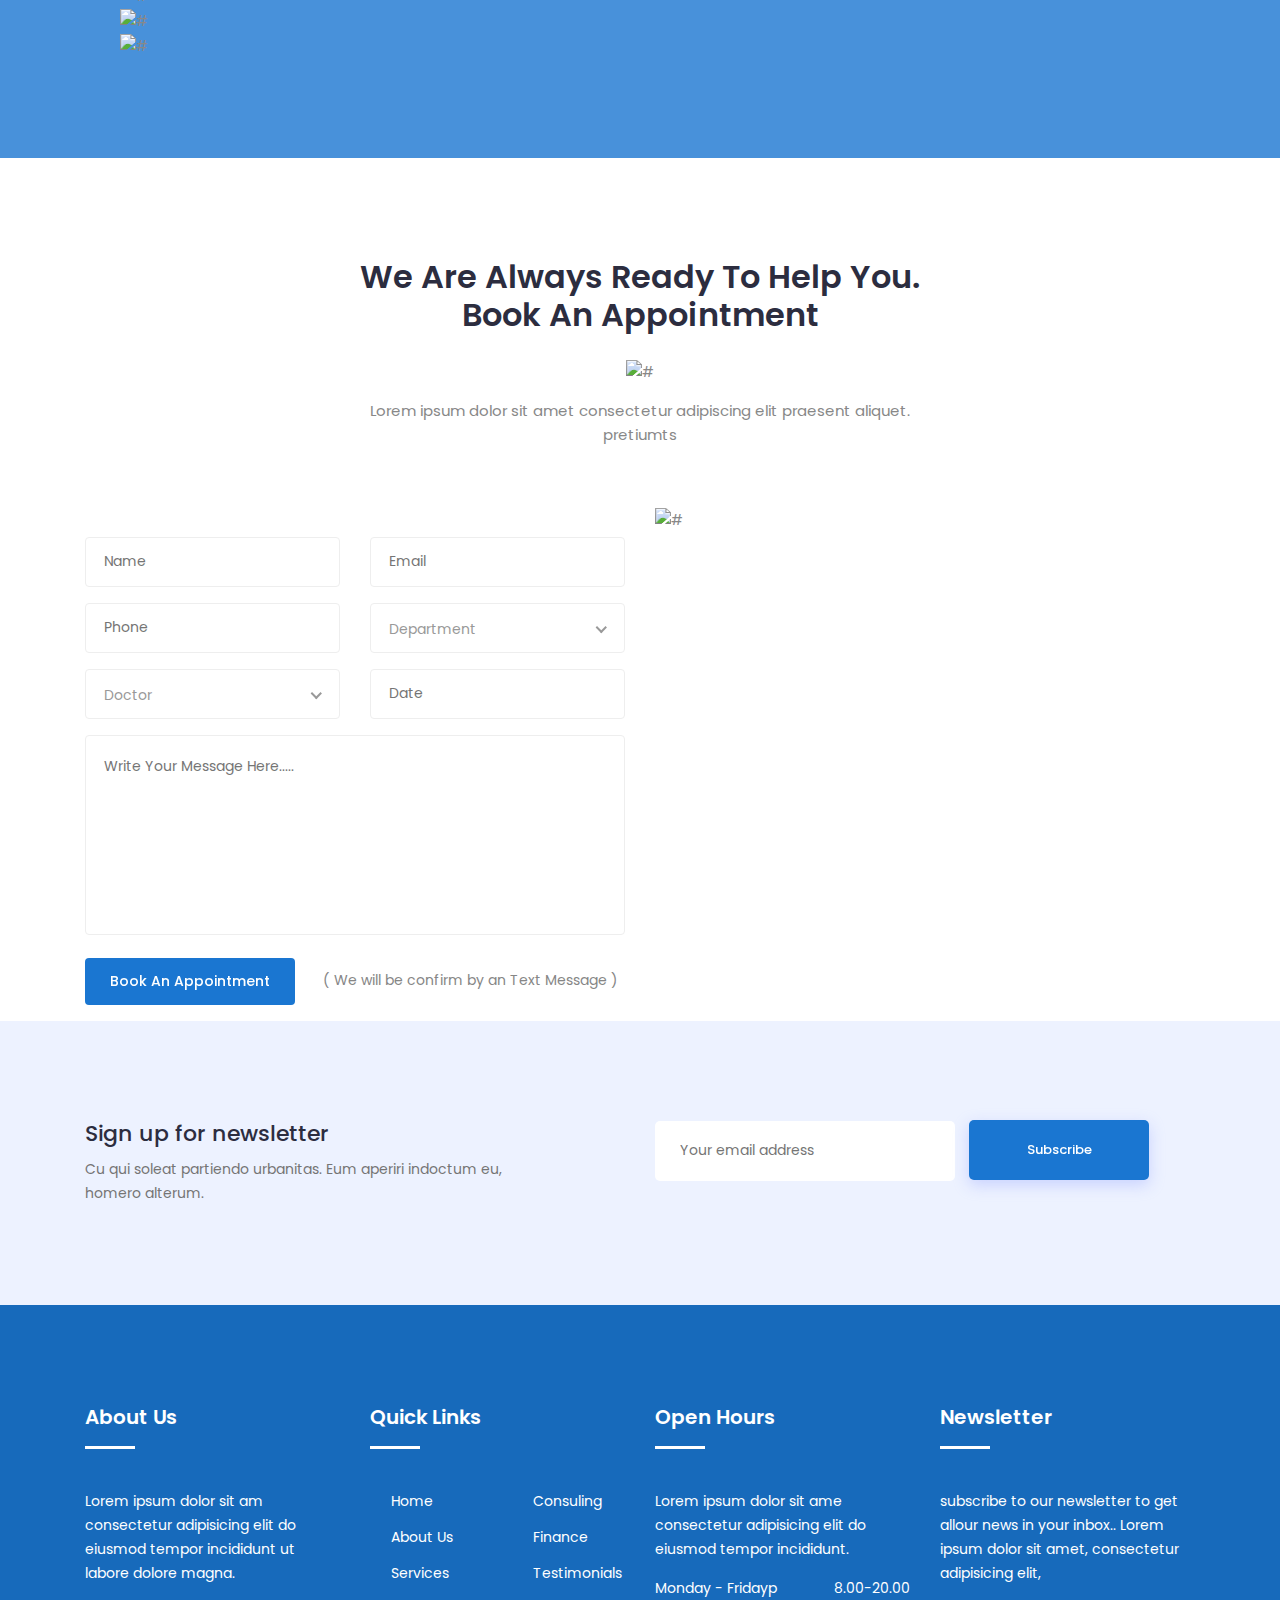
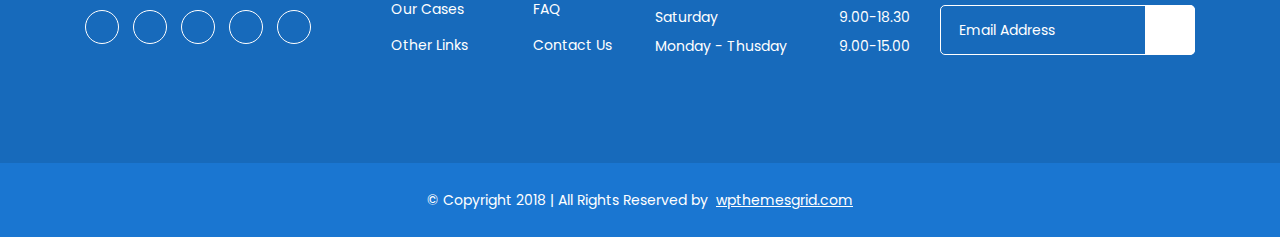
==== commit 998f58f1: "Update index.html" ====
--- a/index.html
+++ b/index.html
@@ -170,7 +170,7 @@
 						<div class="row">
 							<div class="col-lg-7">
 								<div class="text">
-									<h1>We Provide <span>Information Technology </span> Services That You Can <span>Trust!</span></h1>
+									<h1>We Provide <span>Computer Diploma</span> Services That You Can <span>Trust!</span></h1>
 									<p>Lorem ipsum dolor sit amet, consectetur adipiscing elit. Mauris sed nisl pellentesque, faucibus libero eu, gravida quam. </p>
 									<div class="button">
 										<a href="#" class="btn">Get Appointment</a>
@@ -188,7 +188,7 @@
 						<div class="row">
 							<div class="col-lg-7">
 								<div class="text">
-									<h1>We Provide <span>Information Technology</span> Services That You Can <span>Trust!</span></h1>
+									<h1>We Provide <span>ComputerDiploma</span> Services That You Can <span>Trust!</span></h1>
 									<p>Lorem ipsum dolor sit amet, consectetur adipiscing elit. Mauris sed nisl pellentesque, faucibus libero eu, gravida quam. </p>
 									<div class="button">
 										<a href="#" class="btn">Get Appointment</a>
@@ -206,8 +206,8 @@
 						<div class="row">
 							<div class="col-lg-7">
 								<div class="text">
-									<h1>We Provide <span>Information Technology</span> Services That You Can <span>Trust!</span></h1>
-									<p>Lorem ipsum dolor sit amet, consectetur adipiscing elit. Mauris sed nisl pellentesque, faucibus libero eu, gravida quam. </p>
+									<h1>We Provide <span>ComputerDiploma</span> Services That You Can <span>Trust!</span></h1>
+									<p> </p>
 									<div class="button">
 										<a href="#" class="btn">Get Appointment</a>
 										<a href="#" class="btn primary">Conatct Now</a>
@@ -235,10 +235,11 @@
 										<i class="fa fa-ambulance"></i>
 									</div>
 									<div class="single-content">
-										<span>Lorem Amet</span>
-										<h4>Emergency Cases</h4>
-										<p>Lorem ipsum sit amet consectetur adipiscing elit. Vivamus et erat in lacus convallis sodales.</p>
-										<a href="#">LEARN MORE<i class="fa fa-long-arrow-right"></i></a>
+										<span>Diploma</span>
+										<h4>Information Technology</h4>
+										<p>DIT (Diploma in Information Technology)
+The course focuses on building the personality, effective communication and computer skills.</p>
+										<a href="#"> MORE <i class="fa fa-long-arrow-right"></i></a>
 									</div>
 								</div>
 							</div>
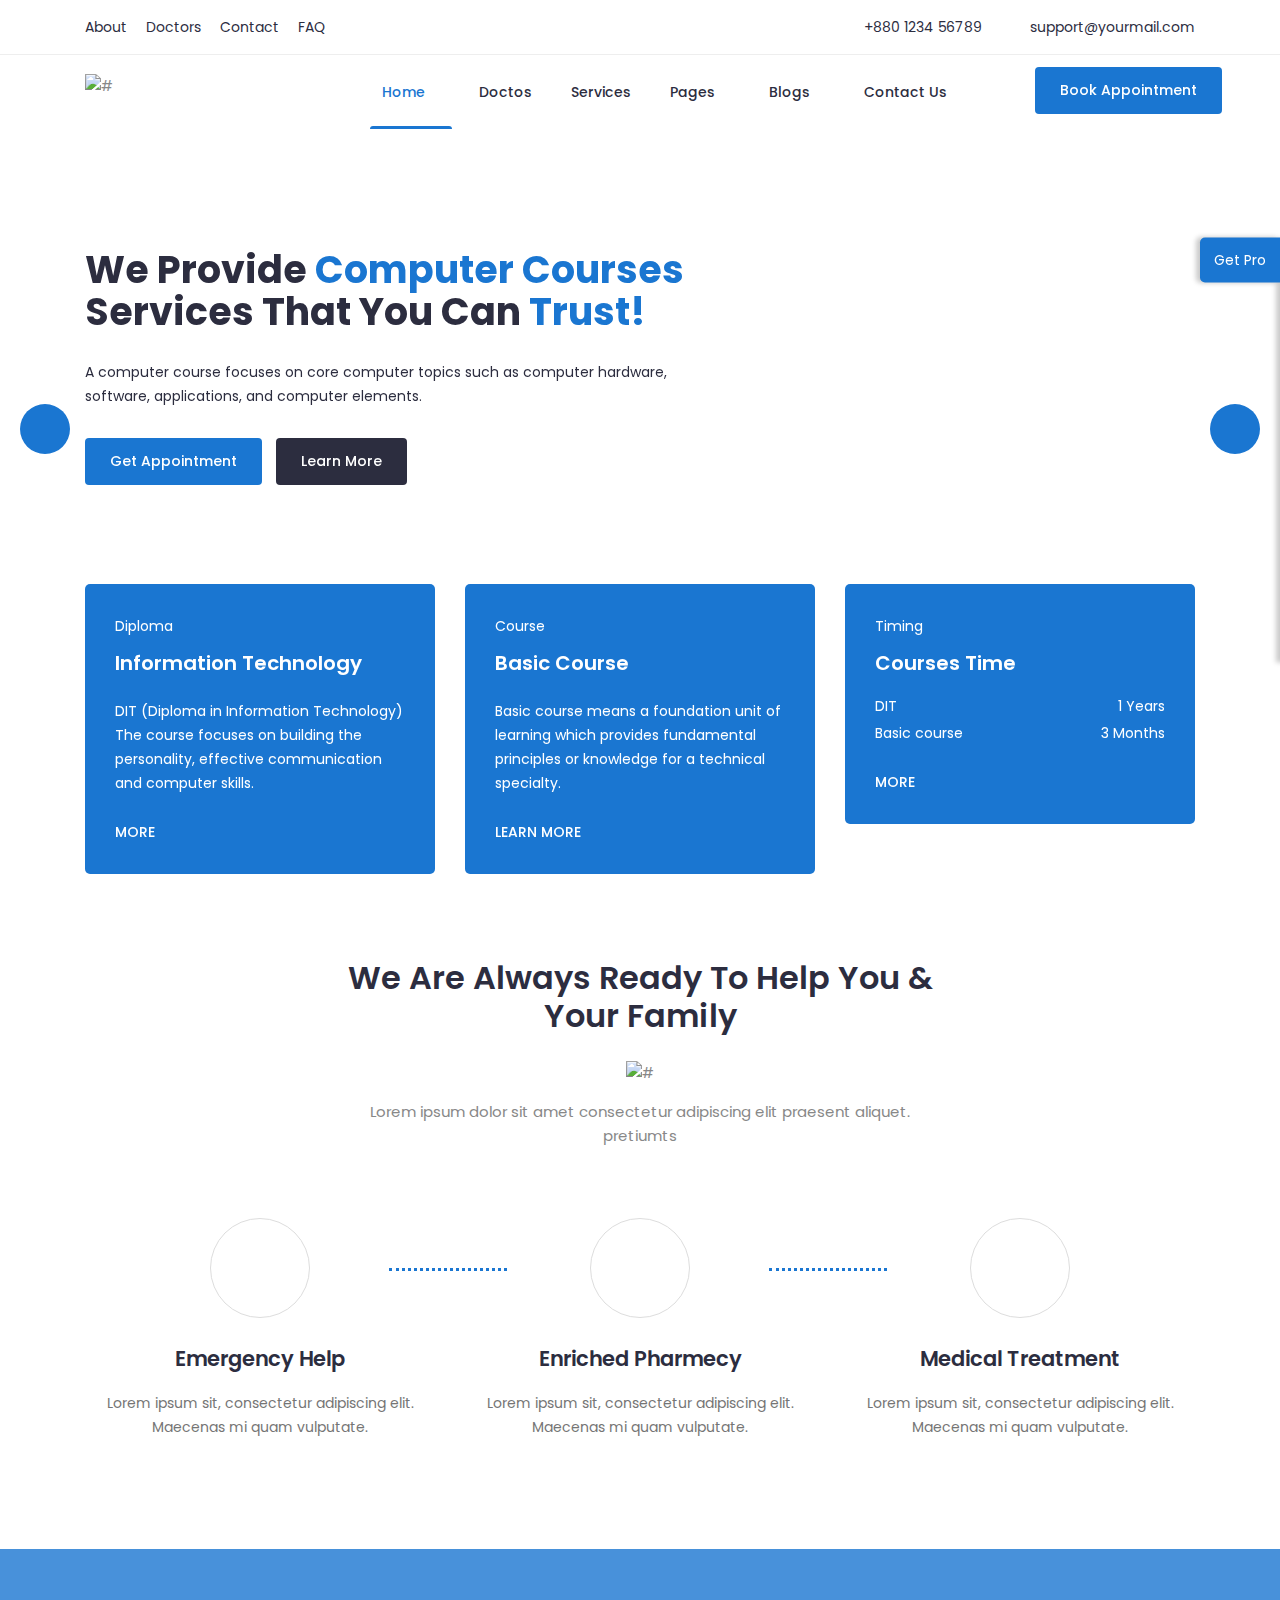
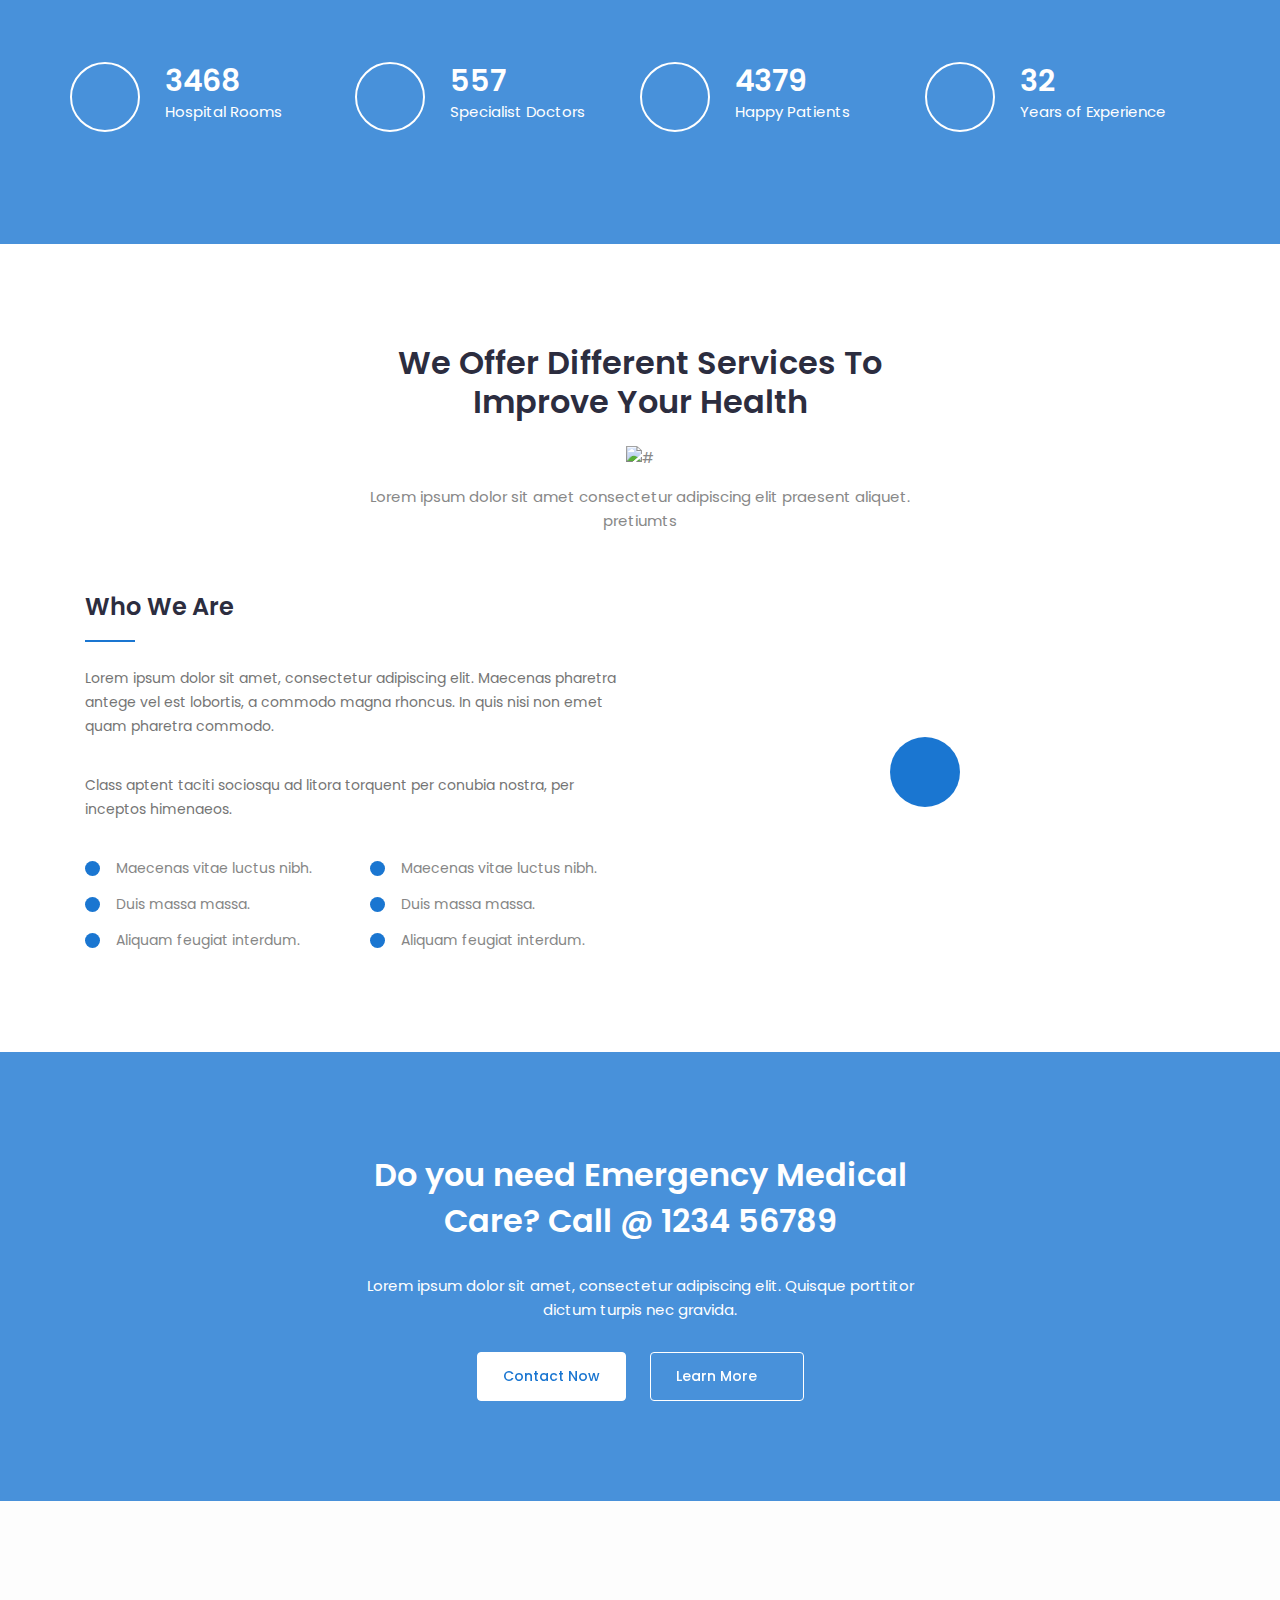
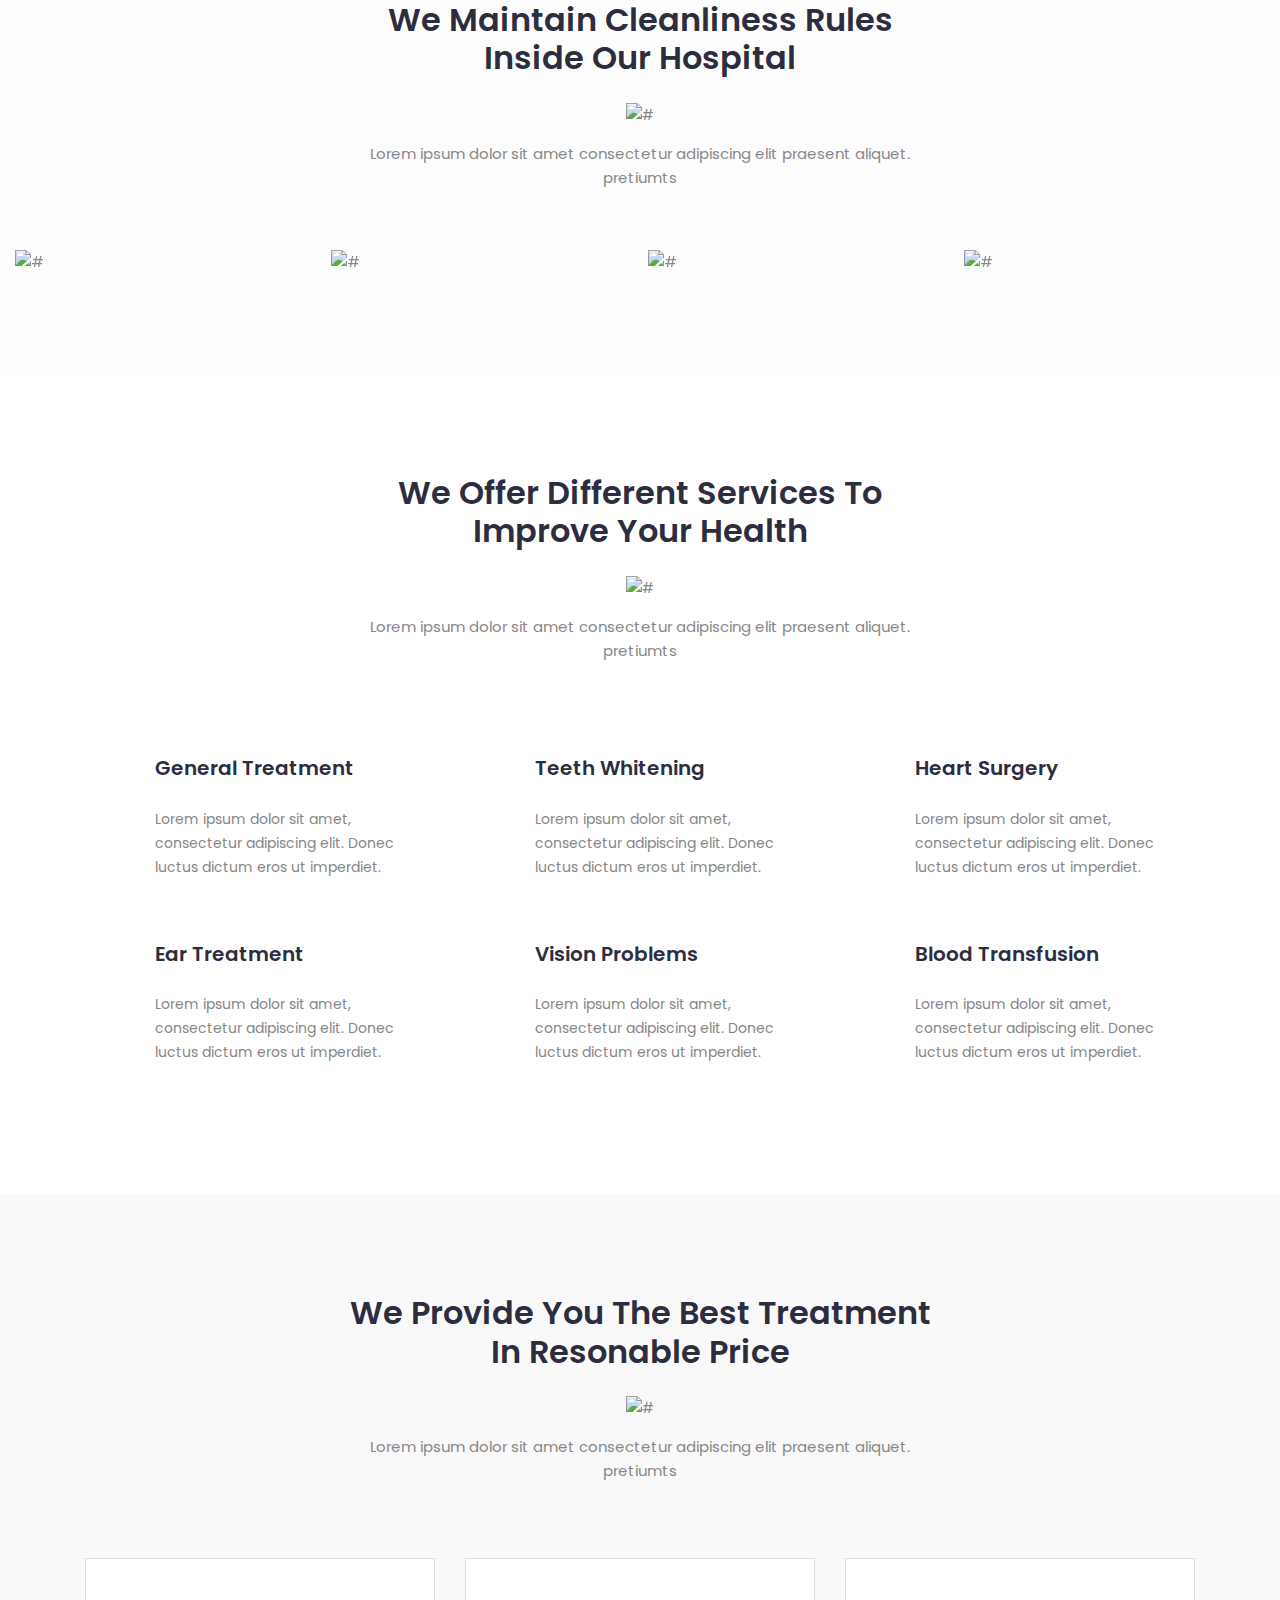
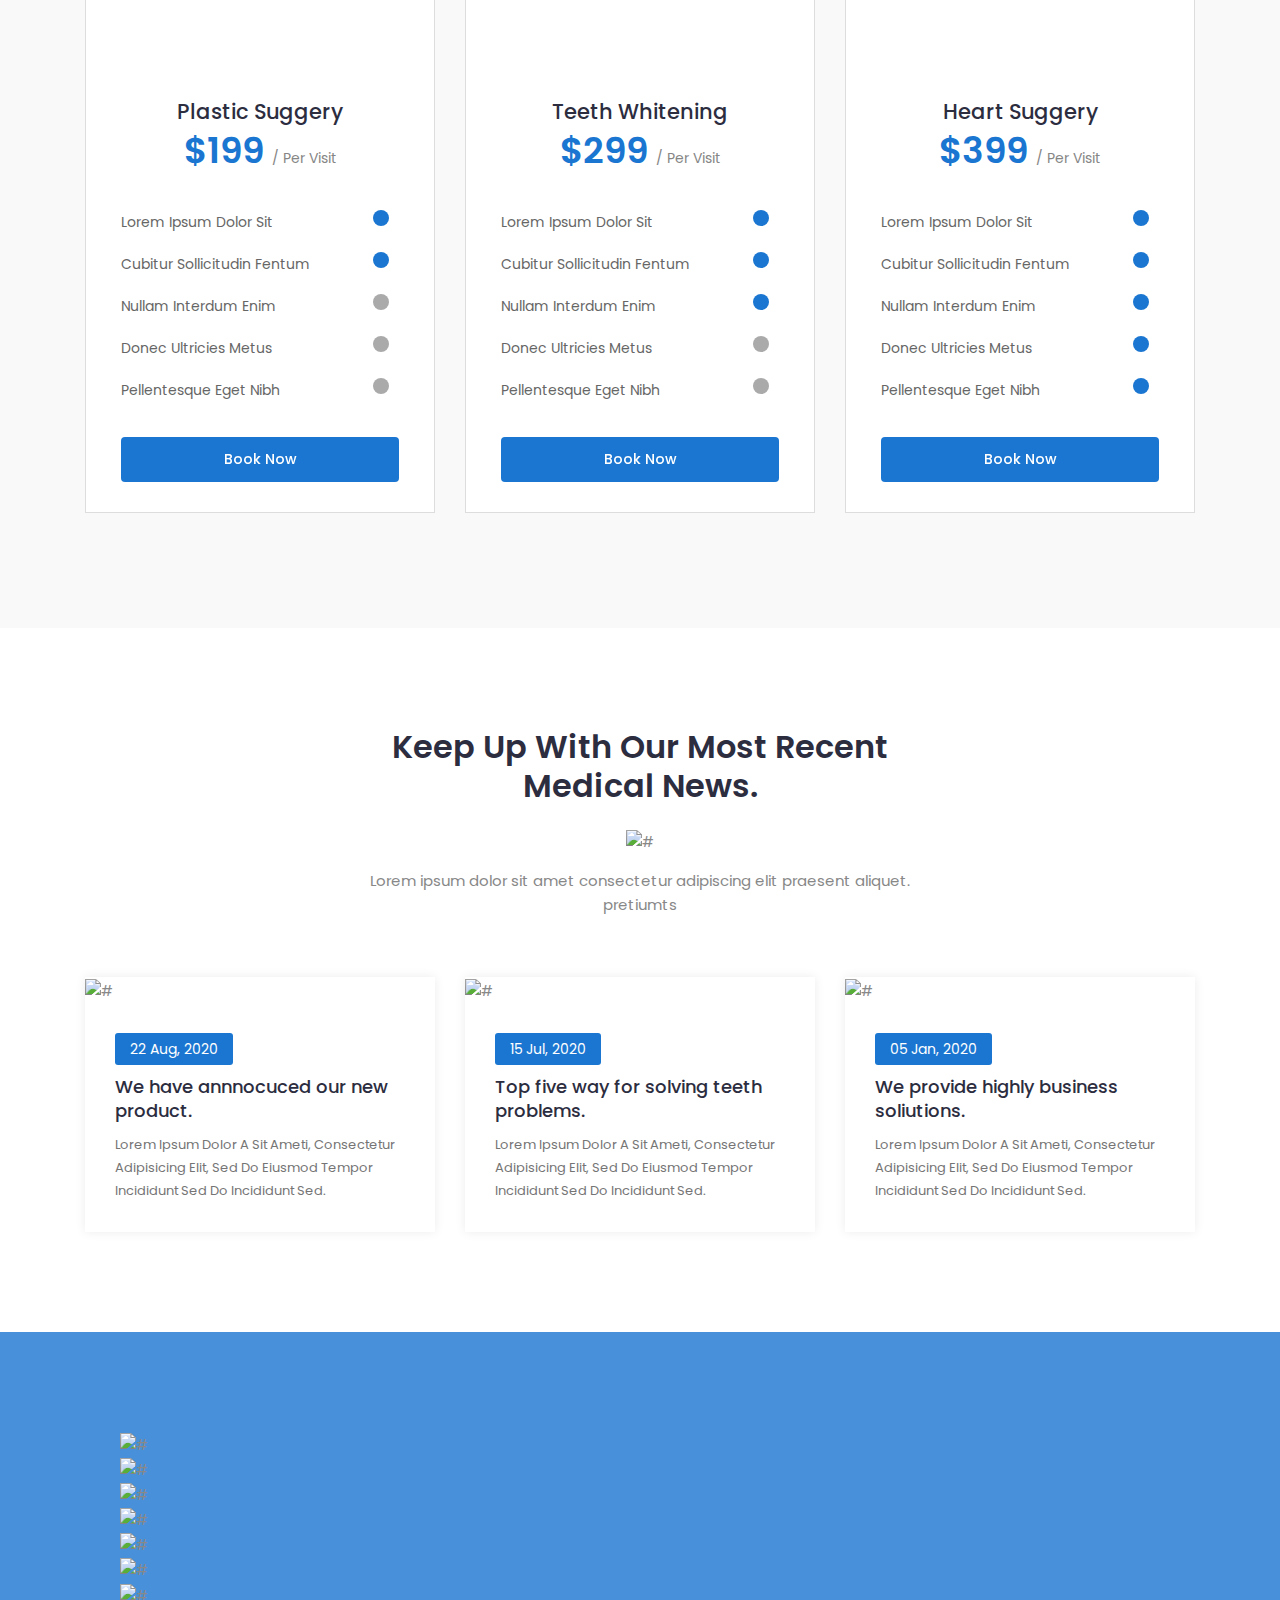
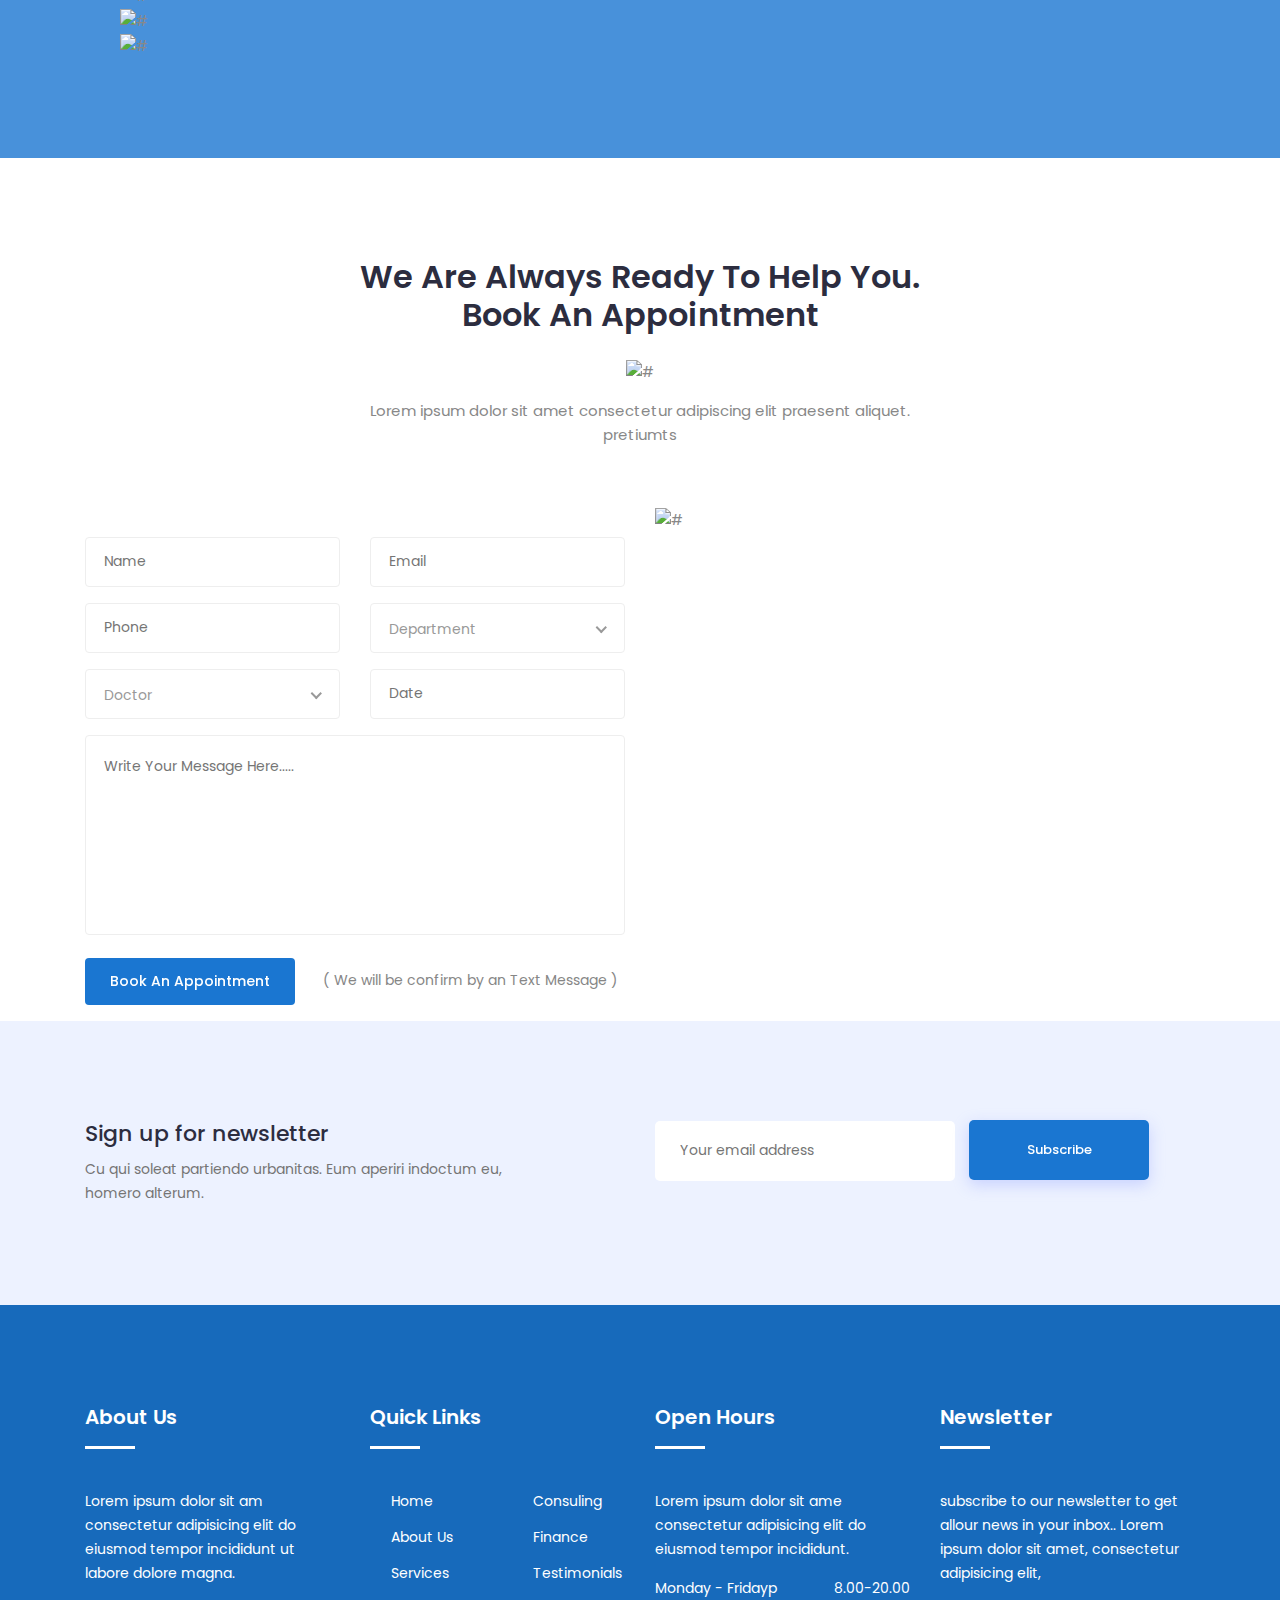
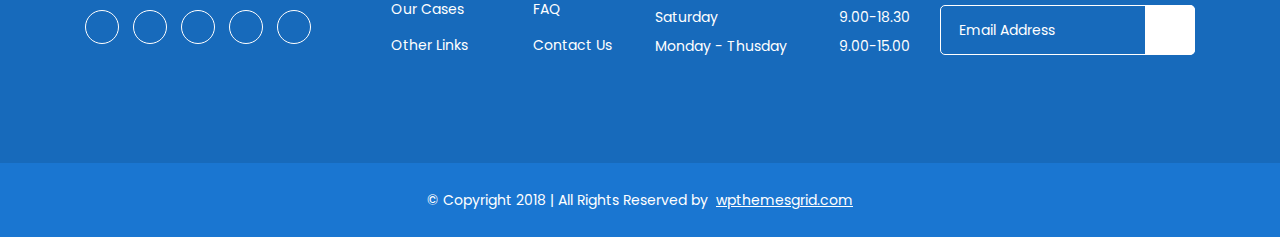
==== commit 184cbeb0: "Update index.html" ====
--- a/index.html
+++ b/index.html
@@ -10,7 +10,7 @@
 		<meta name="viewport" content="width=device-width, initial-scale=1, shrink-to-fit=no">
 		
 		<!-- Title -->
-        <title>Diploma </title>
+        <title>Computer</title>
 		
 		<!-- Favicon -->
         <link rel="icon" href="img/favicon.png">
@@ -170,8 +170,8 @@
 						<div class="row">
 							<div class="col-lg-7">
 								<div class="text">
-									<h1>We Provide <span>Computer Diploma</span> Services That You Can <span>Trust!</span></h1>
-									<p>Lorem ipsum dolor sit amet, consectetur adipiscing elit. Mauris sed nisl pellentesque, faucibus libero eu, gravida quam. </p>
+									<h1>We Provide <span>Computer Courses</span> Services That You Can <span>Trust!</span></h1>
+									<p>A computer course focuses on core computer topics such as computer hardware, software, applications, and computer elements.  </p>
 									<div class="button">
 										<a href="#" class="btn">Get Appointment</a>
 										<a href="#" class="btn primary">Learn More</a>
@@ -188,8 +188,8 @@
 						<div class="row">
 							<div class="col-lg-7">
 								<div class="text">
-									<h1>We Provide <span>ComputerDiploma</span> Services That You Can <span>Trust!</span></h1>
-									<p>Lorem ipsum dolor sit amet, consectetur adipiscing elit. Mauris sed nisl pellentesque, faucibus libero eu, gravida quam. </p>
+									<h1>We Provide <span>Computer Courses</span> Services That You Can <span>Trust!</span></h1>
+									<p>A computer course focuses on core computer topics such as computer hardware, software, applications, and computer elements.  </p>
 									<div class="button">
 										<a href="#" class="btn">Get Appointment</a>
 										<a href="#" class="btn primary">About Us</a>
@@ -206,8 +206,8 @@
 						<div class="row">
 							<div class="col-lg-7">
 								<div class="text">
-									<h1>We Provide <span>ComputerDiploma</span> Services That You Can <span>Trust!</span></h1>
-									<p> </p>
+									<h1>We Provide <span>Computer Courses</span> Services That You Can <span>Trust!</span></h1>
+									<p>A computer course focuses on core computer topics such as computer hardware, software, applications, and computer elements.  </p>
 									<div class="button">
 										<a href="#" class="btn">Get Appointment</a>
 										<a href="#" class="btn primary">Conatct Now</a>
@@ -252,9 +252,10 @@
 										<i class="icofont-prescription"></i>
 									</div>
 									<div class="single-content">
-										<span>Fusce Porttitor</span>
-										<h4>Doctors Timetable</h4>
-										<p>Lorem ipsum sit amet consectetur adipiscing elit. Vivamus et erat in lacus convallis sodales.</p>
+										<span>Course </span>
+										<h4>Basic Course</h4>
+										<p>Basic course means a foundation unit of learning which provides fundamental principles or knowledge for a technical specialty.
+</p>
 										<a href="#">LEARN MORE<i class="fa fa-long-arrow-right"></i></a>
 									</div>
 								</div>
@@ -268,14 +269,14 @@
 										<i class="icofont-ui-clock"></i>
 									</div>
 									<div class="single-content">
-										<span>Donec luctus</span>
-										<h4>Opening Hours</h4>
+										<span>Timing</span>
+										<h4>Courses time</h4>
 										<ul class="time-sidual">
-											<li class="day">Monday - Fridayp <span>8.00-20.00</span></li>
-											<li class="day">Saturday <span>9.00-18.30</span></li>
-											<li class="day">Monday - Thusday <span>9.00-15.00</span></li>
+											<li class="day">DIT <span>1 Years</span></li>
+											<li class="day">Basic course<span>3 Months</span></li>
+		
 										</ul>
-										<a href="#">LEARN MORE<i class="fa fa-long-arrow-right"></i></a>
+										<a href="#">MORE<i class="fa fa-long-arrow-right"></i></a>
 									</div>
 								</div>
 							</div>
